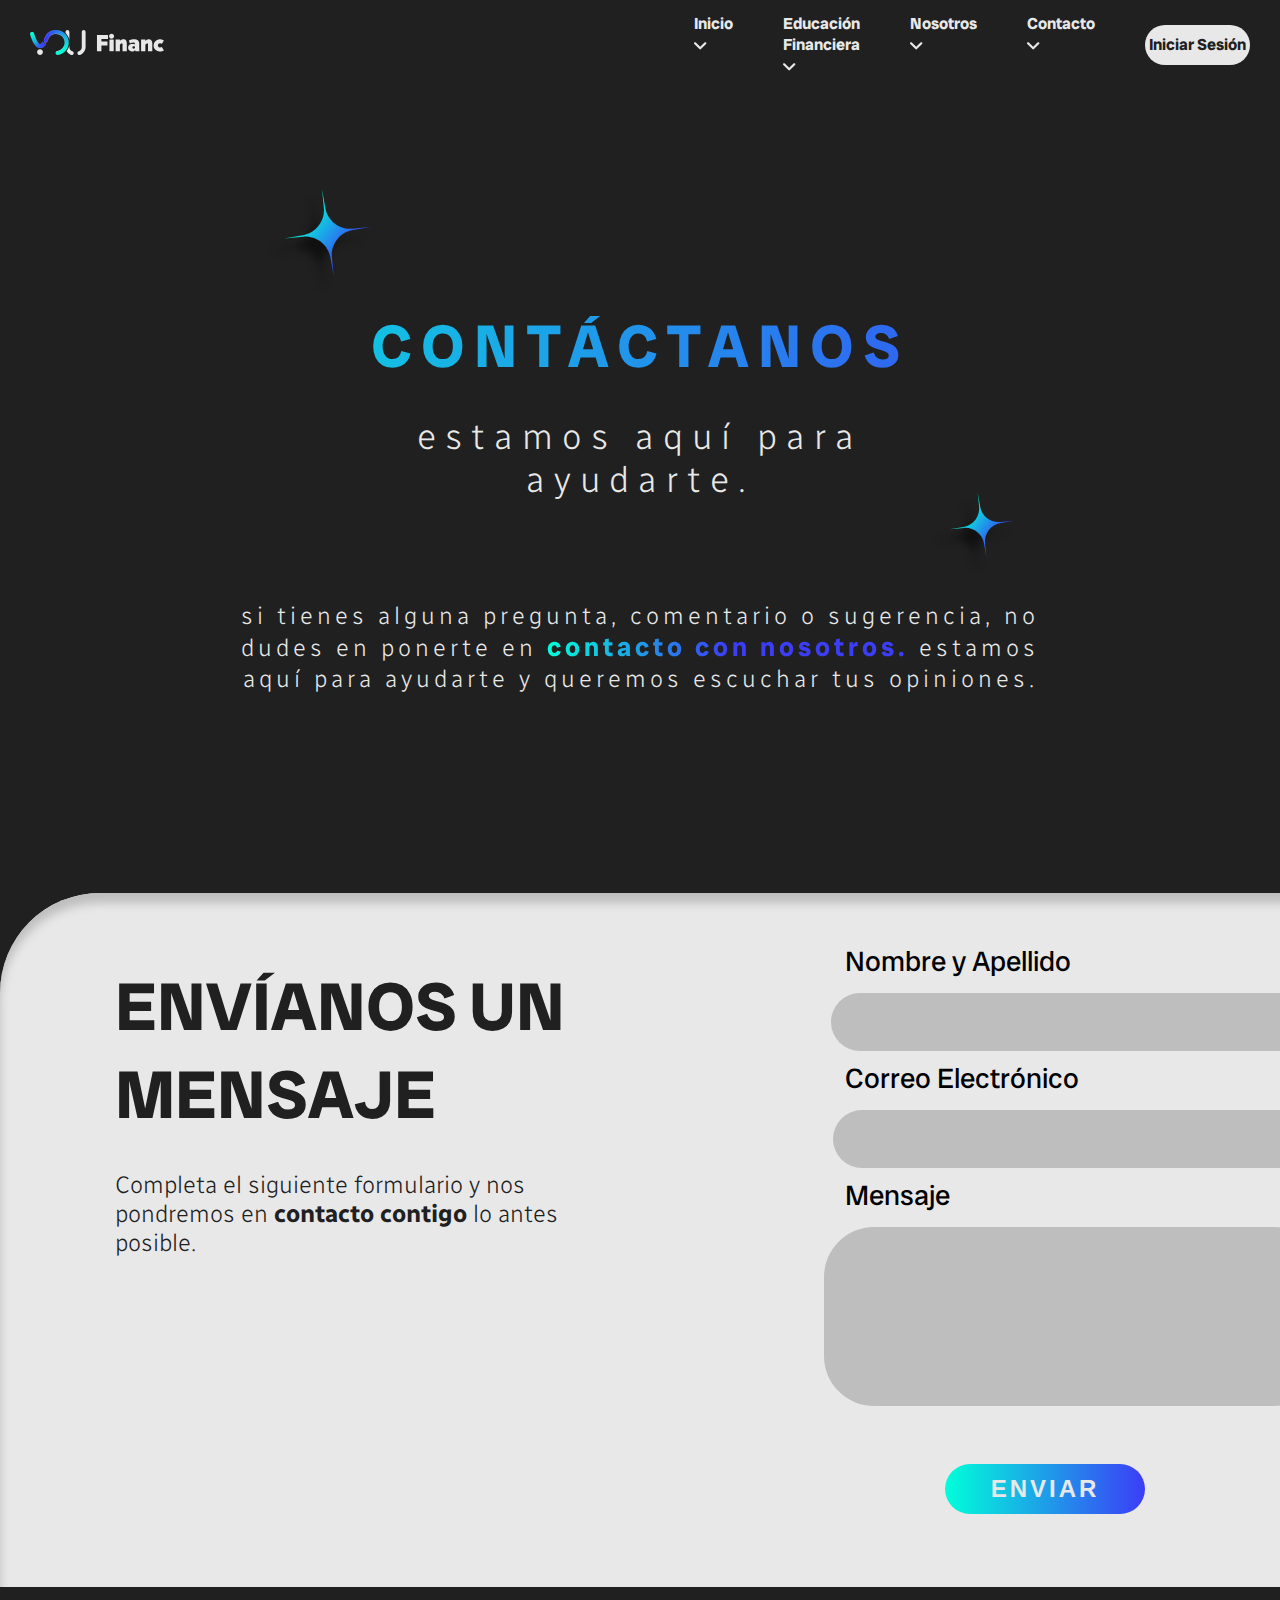
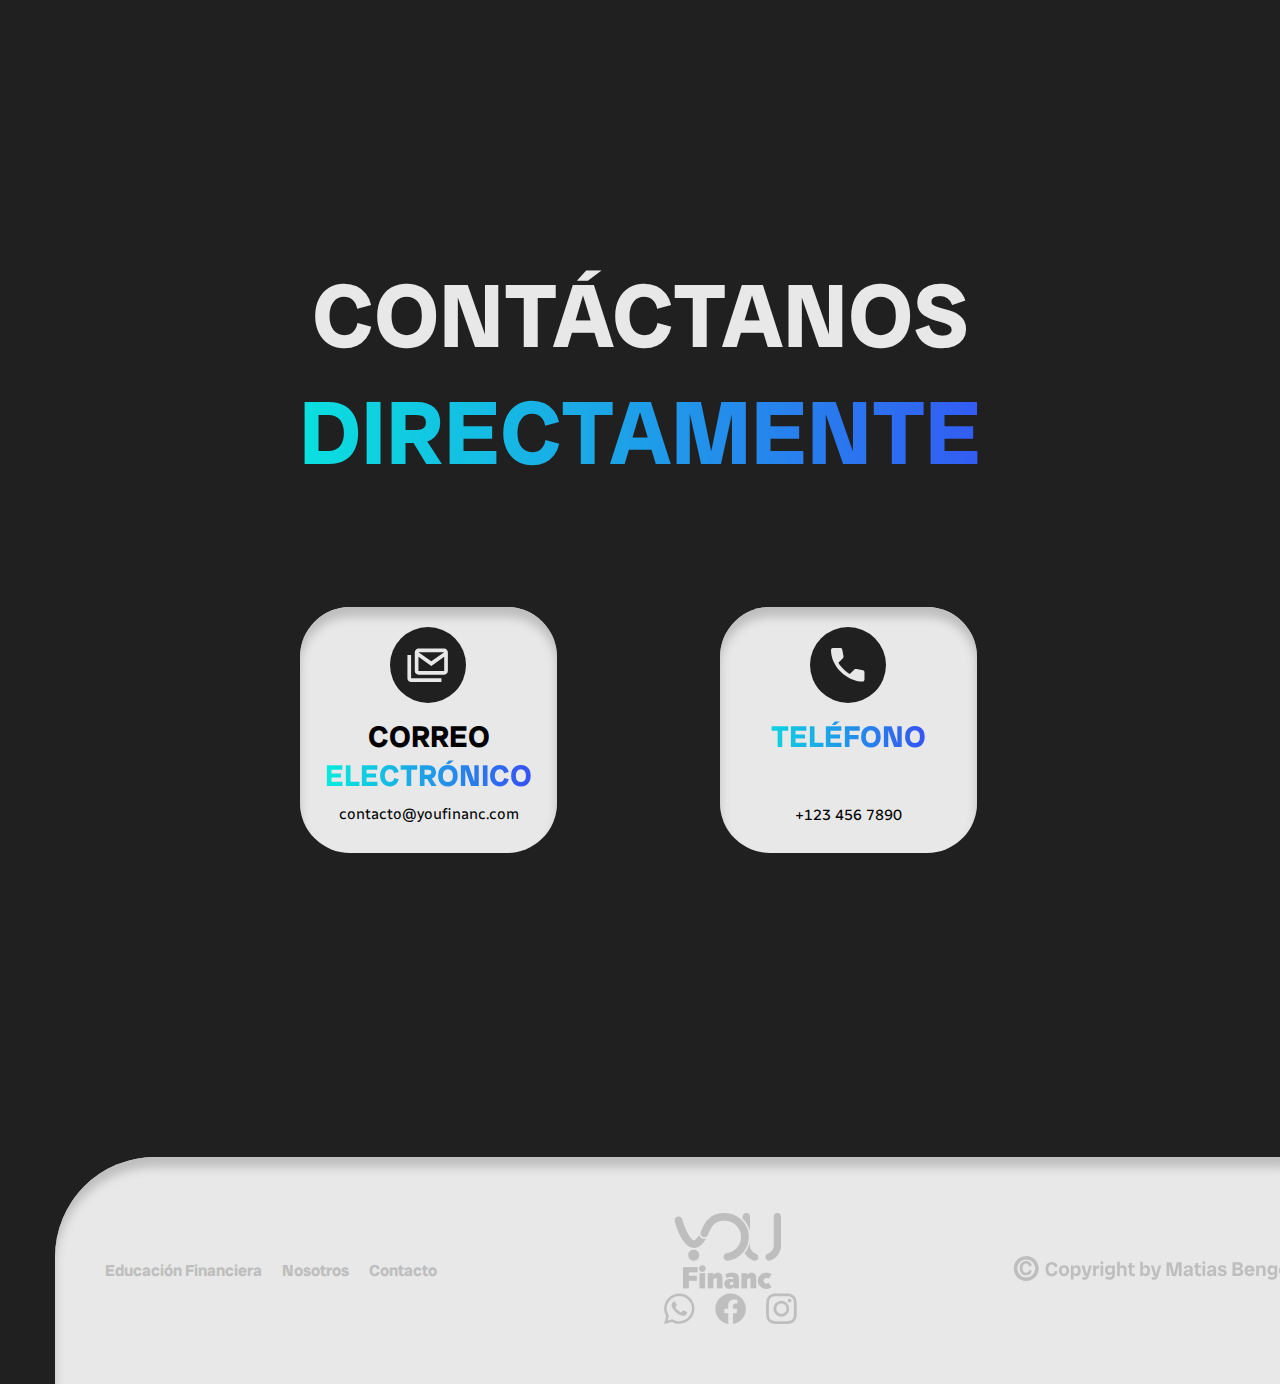
==== pages/contacto.html @ 9eff7945 "first commit" ====
<!DOCTYPE html>
<html lang="en">
<head>
    <meta charset="UTF-8">
    <meta name="viewport" content="width=device-width, initial-scale=1.0">
    <meta name="description" content="contactanos por mail:contacto@youfinanc.com o tel:+123 456 7890">
    <meta name="keywords" content="contacto, contactanos">
    <meta name="author" content="matias bengoechea">
    <meta name="copyright" content="YOUfinanc">
    <meta name="robots" content="noindex,follow"> 
    <meta property="og:title" content="YOUfinanc">
    <meta property="og:description" content="contactanos por mail:contacto@youfinanc.com o tel:+123 456 7890">
    <title>Conéctate con Nosotros | YouFinanc</title>
    <link rel="stylesheet" href="../css/style.css">
    <link rel="icon" href="../assets/logo/icon-logo.ico">
</head>
<body> 
    <header>
        <a href="../index.html" class="logo">
            <img src="../assets/logo/logoacolor-youfinanc-horizontal.svg" alt="logo YOUfinanc">
        </a>
    <nav>
        <ul class="menu fuenteRadioCanadabig">
            <li><a href="../index.html">Inicio</a>
                <img src="../assets/elements/icon-menu.svg" alt="icon-menu"></li>
            <li><a href="./educacionfinanciera.html">Educación Financiera</a>
                <img src="../assets/elements/icon-menu.svg" alt="icon-menu"></li>
            <li><a href="./nosotros.html">Nosotros</a>
                <img src="../assets/elements/icon-menu.svg" alt="icon-menu"></li>
            <li><a href="#">Contacto</a>
                <img src="../assets/elements/icon-menu.svg" alt="icon-menu"></li>  
        </ul> 
    </nav>
    <button class="bonton"><a class="fuenteRadioCanadabig" href="./page-login.html">Iniciar Sesión</a></button>

        <nav class="nav-menu-hamburgueza fuenteRadioCanadabig">
            <label class="labe_hamburguesa" for="menu_hamburguesa">
                <img src="../assets/elements/menu-hamburguesa.svg" alt="">
            </label>
            <input class="menu_hamburguesa" type="checkbox" name="" id="menu_hamburguesa">
            <ul class="menu-links fuenteRadioCanadabig">
                <li><a href="../index.html">Inicio</a>
                <li><a href="./educacionfinanciera.html">Educación Financiera</a>
                </li>
                <li><a href="./nosotros.html">Nosotros</a>
                </li>
                <li><a href="#">Contacto</a>
                </li> 
                <button class="bonton-hamburguesa"><a class="fuenteRadioCanadabig" href="./page-login.html">Iniciar Sesión</a></button> 
            </ul>
        </nav>
    </header>
<main>
    <section>
        <div class="imag-contacto">
            <img src="../assets/image/estrellas.svg" alt="">
        </div>
    </section>
    <section class="title-1-contacto">
            <h1 class="h1-contacto fuenteRadioCanadabig">Contáctanos</h1>
        <div class="h2-contacto fuenteRadioCanada">
            <p>Estamos Aquí para </p><p>
                Ayudarte.</p>
        </div>
        <div class="p-contacto fuenteRadioCanada">
            <p>Si tienes alguna pregunta, comentario o sugerencia, no</p><p>dudes en ponerte en <span class="contacto-nosotros fuenteRadioCanadabig">contacto con nosotros.</span> Estamos</p><p>aquí para ayudarte y queremos escuchar tus opiniones.</p>
        </div>
    </section>
    <section class="contenedor-formulario">
        <div class="h2-contacto-envianos fuenteRadioCanadabig">
            <h2>Envíanos un </h2><h2> 
                Mensaje</h2>
        </div>
        <div class="p-contacto2 fuenteRadioCanada">
            <p>Completa el siguiente formulario y nos </p><p>
                pondremos en <span class="contacto-contigo">contacto contigo</span> lo antes </p><p>
                posible.</p>
        </div>
        <div class="p-contacto2-mobile fuenteRadioCanada">
            <p>Completa el siguiente formulario y nos
                pondremos en <span class="contacto-contigo">contacto contigo</span> lo antes
                posible.</p>
        </div>
        <div class="formulario fuenteRadioCanadabig">
            <form>
                <div class="input-form">
                    <label for="iname">Nombre y Apellido</label>
                    <input id="iname" type="text" name="fullname">        
                </div>
                <div class="input-form2">
                    <label for="iemail">Correo Electrónico</label>
                    <input type="email" name="email" id="iemail">
                </div>
                <div class="input-form3" >
                    <label for="imensaje">Mensaje</label>
                    <input id="imensaje" type="text" name="mensaje">    
                </div>
                <div class="botton-formulario">
                    <input class="bonton-input" type="submit" value="ENVIAR">
                </div>
            </form>
        </div>
    </section>
    <section class="sector-contactanos">
        <div class="h2-contacto2 fuenteRadioCanadabig">
            <h2>Contáctanos </h2><h2 class="Directamente"> 
                Directamente</h2>
        </div>
        <article class="correo-electronico-contenedor">
                <img src="../assets/elements/icon-correo-electronico.svg" alt="correo electronico">
            <div class="h2-card1contacto fuenteRadioCanadabig">
                <h2>CORREO </h2><h2 class="electronico-card1">  ELECTRÓNICO</h2>
            </div>
            <div class="p-card1contacto fuenteRadioCanada">
                <p>contacto@youfinanc.com</p>
            </div>
        </article>
        <article class="telefono-contenedor">
                <img src="../assets/elements/icon-telefono.svg" alt="telefono">
                <div class="h2-card2contacto fuenteRadioCanadabig">
                    <h2>Teléfono</h2>
                </div>
                <div class="p-card2contacto fuenteRadioCanada">
                    <p >+123 456 7890</p>
                </div>
        </article>
    </section>
</main>
<footer>
    <nav class="menu-footer fuenteRadioCanadabig">
        <ul>
            <li><a href="./educacionfinanciera.html">Educación Financiera</a></li>
            <li><a href="./nosotros.html">Nosotros</a></li>
            <li><a href="#">Contacto</a></li>
        </ul>
    </nav>
    <section class="centro-footer">
        <div class="logo-footer">
            <a href="../index.html"><img src="../assets/logo/centro-footer-verticalsolo.png" alt="logo"></a>
        </div>
        <div class="redes-sociales">
            <ul>
                <li><a href="https://web.whatsapp.com"><img src="../assets/elements/whatsapp-svg.svg" alt="whatsapp"></a></li>
                <li><a href="https://www.facebook.com/?locale=es_LA"><img src="../assets/elements/facebook-svg.svg" alt="facebook"></a></li>
                <li><a href="https://www.instagram.com"><img src="../assets/elements/instagram-svg.svg" alt="instagram"></a></li>
            </ul>
        </div>
    </section>
    <div class="copy-mat">
        <img src="../assets/elements/copyright.svg" alt="copyright">
    </div>
</footer>
</body>
</html>
---- css/style.css ----
* {
  margin: 0;
  padding: 0;
  box-sizing: border-box; }

body {
  background-color: #202020;
  overflow-x: hidden; }

@font-face {
  font-family: "radiocanada";
  src: url(../assets/fonts/RadioCanada-VariableFont_wdth\,wght.ttf); }

@font-face {
  font-family: "radiocanadabig";
  src: url(../assets/fonts/RadioCanadaBig-VariableFont_wght.ttf); }

@font-face {
  font-family: "montserrat alter";
  src: url(../assets/fonts/MontserratAlternates-Bold.ttf); }

@font-face {
  font-family: "montserrat";
  src: url(../assets/fonts/Montserrat-Black.ttf); }

.fuenteRadioCanadabig {
  font-family: "radiocanadabig"; }

.fuenteRadioCanada {
  font-family: "radiocanada"; }

header {
  display: flex;
  justify-content: space-between;
  align-items: center;
  padding-right: 30px;
  width: 100%; }
  header .logo img {
    width: auto;
    height: 1.5625rem;
    margin: 1.875rem; }
  header .menu {
    display: flex;
    list-style-type: none;
    padding: 0;
    margin-right: 1.875rem;
    margin: 0 .625rem;
    margin-left: 31.25rem; }
  header .menu li {
    margin-right: 3.125rem; }
  header .menu li:last-child {
    margin-right: 0; }
  header .menu a {
    color: #E8E8E8;
    font-size: 16px;
    font-weight: bold;
    text-decoration: none; }
    header .menu a:hover {
      background: #00ffda;
      background: linear-gradient(90deg, #00ffda 0%, #3c3df7 100%);
      background-clip: text;
      -webkit-background-clip: text;
      -webkit-text-fill-color: transparent; }
  header .bonton {
    width: 9.375rem;
    height: 2.5rem;
    background-color: #E8E8E8;
    border-radius: 6.25rem;
    cursor: pointer;
    font-size: 16px;
    color: #202020;
    font-weight: bold;
    margin-left: 2.5rem;
    border: none; }
    header .bonton:active {
      background: #00ffda;
      background: linear-gradient(90deg, #00ffda 0%, #3c3df7 100%); }
      header .bonton:active a {
        color: #E8E8E8; }
    header .bonton a {
      text-decoration: none;
      color: #202020; }
  header .nav-menu-hamburgueza {
    display: none; }

.imagen-indexarriba {
  height: 81.25rem;
  display: flex;
  justify-content: flex-end;
  padding-top: 6.25rem; }

.h1-index {
  font-weight: bold;
  font-size: 47px;
  margin-left: 1.875rem;
  margin-top: -71.69rem;
  color: #E8E8E8;
  text-transform: uppercase;
  letter-spacing: .5625rem; }
  .h1-index .h1-index-mobile {
    display: none; }
  .h1-index .text-degrade {
    background: #00ffda;
    background: linear-gradient(90deg, #00ffda 0%, #3c3df7 100%);
    background-clip: text;
    -webkit-background-clip: text;
    -webkit-text-fill-color: transparent; }

.texto-secudario-index .h2-index {
  font-size: 24px;
  margin-left: 1.875rem;
  margin-top: .625rem;
  color: #E8E8E8; }

.texto-secudario-index .medium-h2 {
  font-weight: 31.25rem;
  margin-left: 1.875rem; }

.texto-secudario-index .negrita-h2 {
  font-weight: 43.75rem;
  text-transform: uppercase; }

.texto-secudario-index .retangulo {
  background: #00ffda;
  background: linear-gradient(90deg, #00ffda 0%, #3c3df7 100%);
  height: .3125rem;
  margin-left: 1.25rem;
  width: 31.25rem; }

.texto-secudario-index .unete-ahora {
  width: 19.375rem;
  height: 4.6875rem;
  background: #00ffda;
  background: linear-gradient(90deg, #00ffda 0%, #3c3df7 100%);
  border-radius: 6.25rem;
  cursor: pointer;
  font-size: 28px;
  color: #E8E8E8;
  font-weight: bold;
  margin-left: 6.25rem;
  margin-top: 3.125rem;
  letter-spacing: .1875rem;
  border: none; }
  .texto-secudario-index .unete-ahora:active {
    background: transparent;
    border: 5px solid #E8E8E8;
    color: #E8E8E8; }

.texto-secudario-index .icon-flecha-circular {
  margin-left: 270px;
  margin-top: 70px; }

.contador-general {
  display: grid;
  grid-template-columns: 12.5rem 12.5rem 12.5rem;
  grid-template-rows: 6.25rem 6.25rem;
  grid-template-areas: "contador imagenes imagenes" "contador descripcion descripcion";
  grid-row-gap: none;
  grid-column-gap: none;
  margin-left: 1.875rem;
  margin-top: 4.375rem;
  justify-items: center; }
  .contador-general .contador {
    width: 10.125rem;
    height: 10.25rem;
    background: #00ffda;
    background: linear-gradient(90deg, #00ffda 0%, #3c3df7 100%);
    border-radius: 3.125rem;
    cursor: pointer;
    font-size: 3.125rem;
    color: #E8E8E8;
    font-weight: bold;
    display: flex;
    justify-content: center;
    align-items: center;
    grid-area: contador;
    margin-top: .9375rem; }
  .contador-general .imagenes {
    grid-area: imagenes;
    align-items: center; }
  .contador-general .descripcion {
    grid-area: descripcion;
    font-size: 18px;
    color: #E8E8E8;
    font-weight: 25rem; }
  .contador-general .num-40 {
    font-weight: bold;
    font-size: 24px;
    text-decoration: uppercase; }
  .contador-general .neurona {
    font-weight: bold;
    font-size: 24px;
    text-decoration: uppercase; }

.contenedor-personaliza {
  border-radius: 100px 100px 0px 0px;
  background-color: #E8E8E8;
  height: 42.375rem;
  margin-top: 15.625rem;
  box-shadow: inset 0px 10px 10px #BEBEBE; }
  .contenedor-personaliza .h2-personaliza {
    color: #202020;
    font-size: 60px;
    font-weight: bold;
    margin-left: 2.5rem;
    text-transform: uppercase;
    padding-top: 5.625rem; }
  .contenedor-personaliza .text-inferior {
    font-size: 38px;
    font-weight: 25rem;
    text-transform: none; }
  .contenedor-personaliza .p-personaliza {
    color: #202020;
    font-size: 20px;
    font-weight: 6.25rem;
    display: flex;
    flex-direction: column;
    margin-left: 46.25rem;
    margin-top: -20.3125rem; }
    .contenedor-personaliza .p-personaliza span.line-break {
      display: block;
      margin-bottom: 10px; }
    .contenedor-personaliza .p-personaliza .control-futuro {
      font-size: 24px;
      font-weight: bold; }
    .contenedor-personaliza .p-personaliza .you {
      font-family: "montserrat alter";
      src: url(../assets/fonts/MontserratAlternates-Bold.ttf);
      font-size: 24px;
      font-weight: bold; }
    .contenedor-personaliza .p-personaliza .financ {
      font-family: "montserrat";
      src: url(../assets/fonts/Montserrat-Black.ttf);
      font-size: 24px;
      font-weight: 56.25rem; }

.contenido-usuario-principal {
  display: grid;
  grid-template-columns: 392px 258px 258px 258px;
  grid-template-rows: none;
  grid-template-areas: none;
  grid-row-gap: none;
  grid-column-gap: none;
  margin-top: -12.5rem;
  grid-gap: 3.1875rem;
  justify-content: center; }
  .contenido-usuario-principal .conten-info-person {
    width: 24.5rem;
    height: 32.875rem;
    background-color: #2F2F2F;
    border-radius: 50px;
    filter: drop-shadow(0px 10px 10px #000000) opacity(2); }
    .contenido-usuario-principal .conten-info-person .icon-personal {
      background-color: #E8E8E8;
      border-radius: 100px;
      width: 4.875rem;
      height: 4.875rem;
      margin-top: 3.125rem;
      margin-left: 1.25rem;
      display: flex;
      justify-content: flex;
      align-items: center; }
      .contenido-usuario-principal .conten-info-person .icon-personal img {
        margin-left: .75rem; }
    .contenido-usuario-principal .conten-info-person .h2-info-perfil {
      color: #E8E8E8;
      font-weight: bold;
      font-size: 22px;
      text-transform: uppercase;
      margin-left: 7.5rem;
      text-align: left;
      margin-top: -5rem; }
    .contenido-usuario-principal .conten-info-person .h2-personal {
      background: #00ffda;
      background: linear-gradient(90deg, #00ffda 0%, #3c3df7 100%);
      background-clip: text;
      -webkit-background-clip: text;
      -webkit-text-fill-color: transparent; }
    .contenido-usuario-principal .conten-info-person .p-gestiona {
      color: #E8E8E8;
      font-weight: 25rem;
      font-size: 20px;
      text-align: center;
      margin-top: 3.125rem; }
    .contenido-usuario-principal .conten-info-person .lista-clasificacion {
      color: #E8E8E8;
      text-align: center;
      font-weight: 6.25rem;
      font-size: 18px;
      margin-top: 3.125rem;
      width: 18.75rem;
      margin-left: 2.8125rem; }
    .contenido-usuario-principal .conten-info-person .empezar {
      width: 11.875rem;
      height: 3.125rem;
      background: #00ffda;
      background: linear-gradient(90deg, #00ffda 0%, #3c3df7 100%);
      border-radius: 100px;
      cursor: pointer;
      font-size: 24px;
      color: #E8E8E8;
      font-weight: bold;
      margin-left: 6.25rem;
      margin-top: 4.375rem;
      letter-spacing: 3px;
      display: flex;
      align-items: center;
      border: none; }
      .contenido-usuario-principal .conten-info-person .empezar .textbutton {
        margin-left: 20px; }
      .contenido-usuario-principal .conten-info-person .empezar .iconbutton {
        margin-right: 10px;
        margin-top: 10px; }
      .contenido-usuario-principal .conten-info-person .empezar img {
        width: 34px;
        height: 34px;
        transform: rotate(45deg); }
      .contenido-usuario-principal .conten-info-person .empezar:active {
        background: transparent;
        border: 5px solid #E8E8E8;
        color: #E8E8E8; }
  .contenido-usuario-principal .conten-objetivo {
    width: 16.125rem;
    height: 26.3125rem;
    background-color: #212121;
    border-radius: 50px;
    filter: drop-shadow(0px 10px 10px #000000) opacity(2); }
    .contenido-usuario-principal .conten-objetivo .icon-objetivo {
      background-color: #E8E8E8;
      border-radius: 100px;
      width: 78px;
      height: 78px;
      margin-top: 50px;
      margin-left: 90px;
      display: flex;
      justify-content: center;
      align-items: center; }
    .contenido-usuario-principal .conten-objetivo .h2-objetivo-finan {
      color: #E8E8E8;
      text-align: center;
      text-transform: uppercase;
      margin-top: 50px; }
    .contenido-usuario-principal .conten-objetivo .empezar2 {
      width: 190px;
      height: 50px;
      background: #00ffda;
      background: linear-gradient(90deg, #00ffda 0%, #3c3df7 100%);
      border-radius: 100px;
      cursor: pointer;
      font-size: 24px;
      color: #E8E8E8;
      font-weight: bold;
      margin-left: 30px;
      margin-top: 70px;
      letter-spacing: 3px;
      display: flex;
      align-items: center;
      border: none; }
      .contenido-usuario-principal .conten-objetivo .empezar2 .textbutton2 {
        margin-left: 20px; }
      .contenido-usuario-principal .conten-objetivo .empezar2 .iconbutton2 {
        margin-right: 10px;
        margin-top: 10px; }
      .contenido-usuario-principal .conten-objetivo .empezar2 img {
        width: 34px;
        height: 34px;
        transform: rotate(45deg); }
      .contenido-usuario-principal .conten-objetivo .empezar2:active {
        background: transparent;
        border: 5px solid #E8E8E8;
        color: #E8E8E8; }
  .contenido-usuario-principal .conten-herramienta {
    width: 16.125rem;
    height: 26.3125rem;
    background-color: #212121;
    border-radius: 50px;
    filter: drop-shadow(0px 10px 10px #000000) opacity(2); }
    .contenido-usuario-principal .conten-herramienta .icon-herramienta {
      background-color: #E8E8E8;
      border-radius: 100px;
      width: 78px;
      height: 78px;
      margin-top: 50px;
      margin-left: 90px;
      display: flex;
      justify-content: center;
      align-items: center; }
    .contenido-usuario-principal .conten-herramienta .h2-herramientas-inter {
      color: #E8E8E8;
      text-align: center;
      text-transform: uppercase;
      margin-top: 50px; }
    .contenido-usuario-principal .conten-herramienta .empezar3 {
      width: 190px;
      height: 50px;
      background: #00ffda;
      background: linear-gradient(90deg, #00ffda 0%, #3c3df7 100%);
      border-radius: 100px;
      cursor: pointer;
      font-size: 24px;
      color: #E8E8E8;
      font-weight: bold;
      margin-left: 30px;
      margin-top: 70px;
      letter-spacing: 3px;
      display: flex;
      align-items: center;
      border: none; }
      .contenido-usuario-principal .conten-herramienta .empezar3 .textbutton3 {
        margin-left: 20px; }
      .contenido-usuario-principal .conten-herramienta .empezar3 .iconbutton3 {
        margin-right: 10px;
        margin-top: 10px; }
      .contenido-usuario-principal .conten-herramienta .empezar3 img {
        width: 34px;
        height: 34px;
        transform: rotate(45deg); }
      .contenido-usuario-principal .conten-herramienta .empezar3:active {
        background: transparent;
        border: 5px solid #E8E8E8;
        color: #E8E8E8; }
  .contenido-usuario-principal .conten-soporte {
    width: 16.125rem;
    height: 26.3125rem;
    background-color: #212121;
    border-radius: 50px;
    filter: drop-shadow(0px 10px 10px #000000) opacity(2); }
    .contenido-usuario-principal .conten-soporte .icon-soporte {
      background-color: #E8E8E8;
      border-radius: 100px;
      width: 78px;
      height: 78px;
      margin-top: 50px;
      margin-left: 90px;
      display: flex;
      justify-content: center;
      align-items: center; }
    .contenido-usuario-principal .conten-soporte .h2-soporte-asist {
      color: #E8E8E8;
      text-align: center;
      text-transform: uppercase;
      margin-top: 50px; }
    .contenido-usuario-principal .conten-soporte .empezar4 {
      width: 190px;
      height: 50px;
      background: #00ffda;
      background: linear-gradient(90deg, #00ffda 0%, #3c3df7 100%);
      border-radius: 100px;
      cursor: pointer;
      font-size: 24px;
      color: #E8E8E8;
      font-weight: bold;
      margin-left: 30px;
      margin-top: 70px;
      letter-spacing: 3px;
      display: flex;
      align-items: center;
      border: none; }
      .contenido-usuario-principal .conten-soporte .empezar4 .textbutton4 {
        margin-left: 20px; }
      .contenido-usuario-principal .conten-soporte .empezar4 .iconbutton4 {
        margin-right: 10px;
        margin-top: 10px; }
      .contenido-usuario-principal .conten-soporte .empezar4 img {
        width: 34px;
        height: 34px;
        transform: rotate(45deg); }
      .contenido-usuario-principal .conten-soporte .empezar4:active {
        background: transparent;
        border: 5px solid #E8E8E8;
        color: #E8E8E8; }

.title-segundo .h2-index2 {
  letter-spacing: 9px;
  font-size: 60px;
  font-weight: bold;
  color: #E8E8E8;
  text-align: center;
  text-transform: uppercase;
  margin-top: 170px; }

.title-segundo .financiera {
  background: #00ffda;
  background: linear-gradient(90deg, #00ffda 0%, #3c3df7 100%);
  background-clip: text;
  -webkit-background-clip: text;
  -webkit-text-fill-color: transparent; }

.title-segundo .h3-index2 {
  color: #E8E8E8;
  font-size: 18px;
  font-weight: 31.25rem;
  text-align: center;
  margin-top: 50px; }

.title-segundo .p-index2 {
  color: #E8E8E8;
  font-size: 18px;
  font-weight: 18.75rem;
  text-align: center;
  margin-top: 30px; }

.title-segundo .p-index2-mobile {
  display: none; }

.title-segundo img {
  margin-left: 60px;
  margin-top: 50px; }

.title-segundo .buttom-index2 {
  width: 363px;
  height: 87px;
  background: #00ffda;
  background: linear-gradient(90deg, #00ffda 0%, #3c3df7 100%);
  border-radius: 100px;
  cursor: pointer;
  font-size: 36px;
  color: #E8E8E8;
  font-weight: bold;
  letter-spacing: 9px;
  display: flex;
  justify-content: center;
  align-items: center;
  margin-left: 550px;
  margin-top: -45px;
  position: absolute;
  border: none;
  border: 10px solid #202020; }
  .title-segundo .buttom-index2:active {
    background: #202020;
    border: 5px solid #E8E8E8;
    color: #E8E8E8; }

.image-educacionfinanciera {
  height: 957px;
  display: flex;
  justify-content: flex-end;
  padding-top: 100px; }

.title-educacion .h1-educacionfinanciera {
  font-weight: bold;
  font-size: 50px;
  margin-left: 1.875rem;
  margin-top: -750px;
  color: #E8E8E8;
  text-transform: uppercase;
  letter-spacing: 9px; }

.title-educacion .h1-financiera2 {
  background: #00ffda;
  background: linear-gradient(90deg, #00ffda 0%, #3c3df7 100%);
  background-clip: text;
  -webkit-background-clip: text;
  -webkit-text-fill-color: transparent; }

.title-educacion .h2-educacionfinanciera {
  font-size: 18px;
  margin-left: 9.6875rem;
  margin-top: .625rem;
  color: #E8E8E8; }

.title-educacion .p-educacionfinanciera {
  color: #E8E8E8;
  font-weight: 300;
  font-size: 14px;
  text-align: center;
  margin-right: 870px;
  margin-top: 10px; }

.contenedor-informativo {
  background: #E8E8E8;
  width: 100%;
  height: 3421px;
  border-radius: 100px;
  box-shadow: inset 0px 10px 10px #BEBEBE;
  margin-top: 750px;
  display: grid;
  grid-template-columns: 670px 670px;
  grid-template-rows: 220px 420px 420px 420px 420px 420px 420px 420px;
  grid-template-areas: "introedu introedu" "seccion1 contenido1" "seccion2 contenido2" "seccion3 contenido3" "seccion4 contenido4" "seccion5 contenido5" "seccion6 contenido6" "seccion7 contenido7";
  grid-row-gap: 30px;
  grid-column-gap: none;
  justify-content: center; }
  .contenedor-informativo .p-educacionfinanciera2 {
    color: #BEBEBE;
    font-weight: 300;
    font-size: 24px;
    margin-top: 100px;
    text-align: center;
    grid-area: introedu; }
  .contenedor-informativo .p-educacionmarcado {
    font-weight: bold; }
  .contenedor-informativo .seccion1 {
    grid-area: seccion1; }
    .contenedor-informativo .seccion1 h2 {
      font-size: 50px;
      font-weight: bold;
      text-transform: uppercase; }
    .contenedor-informativo .seccion1 p {
      font-size: 30px;
      font-weight: 500; }
  .contenedor-informativo .contenidotitulo1 {
    grid-area: contenido1; }
    .contenedor-informativo .contenidotitulo1 h2 {
      font-size: 30px;
      text-align: center;
      margin-bottom: 30px; }
    .contenedor-informativo .contenidotitulo1 ul {
      flex-direction: column;
      display: flex;
      font-size: 16px;
      font-weight: 300;
      font-family: "radiocanada";
      src: url(../assets/fonts/RadioCanada-VariableFont_wdth\,wght.ttf);
      margin-top: 5px; }
    .contenedor-informativo .contenidotitulo1 img {
      height: 50px;
      width: 50px;
      margin-left: 620px; }
    .contenedor-informativo .contenidotitulo1 .imagen1 {
      margin-top: -200px; }
    .contenedor-informativo .contenidotitulo1 .imagen2 {
      margin-top: -10px; }
    .contenedor-informativo .contenidotitulo1 .imagen3 {
      margin-top: -50px; }
  .contenedor-informativo .seccion2 {
    grid-area: seccion2; }
    .contenedor-informativo .seccion2 h2 {
      font-size: 50px;
      font-weight: bold;
      text-transform: uppercase; }
    .contenedor-informativo .seccion2 p {
      font-size: 30px;
      font-weight: 500; }
  .contenedor-informativo .contenidotitulo2 {
    grid-area: contenido2; }
    .contenedor-informativo .contenidotitulo2 h2 {
      font-size: 30px;
      text-align: center;
      margin-bottom: 30px; }
    .contenedor-informativo .contenidotitulo2 ul {
      flex-direction: column;
      display: flex;
      font-size: 16px;
      font-weight: 300;
      font-family: "radiocanada";
      src: url(../assets/fonts/RadioCanada-VariableFont_wdth\,wght.ttf);
      margin-top: 5px; }
    .contenedor-informativo .contenidotitulo2 img {
      height: 50px;
      width: 50px;
      margin-left: 620px; }
    .contenedor-informativo .contenidotitulo2 .imagen12 {
      margin-top: -200px; }
    .contenedor-informativo .contenidotitulo2 .imagen22 {
      margin-top: -90px; }
    .contenedor-informativo .contenidotitulo2 .imagen32 {
      margin-top: -70px; }
  .contenedor-informativo .seccion3 {
    grid-area: seccion3; }
    .contenedor-informativo .seccion3 h2 {
      font-size: 50px;
      font-weight: bold;
      text-transform: uppercase; }
    .contenedor-informativo .seccion3 p {
      font-size: 30px;
      font-weight: 500; }
  .contenedor-informativo .contenidotitulo3 {
    grid-area: contenido3; }
    .contenedor-informativo .contenidotitulo3 h2 {
      font-size: 30px;
      text-align: center;
      margin-bottom: 30px; }
    .contenedor-informativo .contenidotitulo3 ul {
      flex-direction: column;
      display: flex;
      font-size: 16px;
      font-weight: 300;
      font-family: "radiocanada";
      src: url(../assets/fonts/RadioCanada-VariableFont_wdth\,wght.ttf);
      margin-top: 5px; }
    .contenedor-informativo .contenidotitulo3 img {
      height: 50px;
      width: 50px;
      margin-left: 620px; }
    .contenedor-informativo .contenidotitulo3 .imagen13 {
      margin-top: -200px; }
    .contenedor-informativo .contenidotitulo3 .imagen23 {
      margin-top: -90px; }
    .contenedor-informativo .contenidotitulo3 .imagen33 {
      margin-top: -50px; }
  .contenedor-informativo .seccion4 {
    grid-area: seccion4; }
    .contenedor-informativo .seccion4 h2 {
      font-size: 50px;
      font-weight: bold;
      text-transform: uppercase; }
    .contenedor-informativo .seccion4 p {
      font-size: 30px;
      font-weight: 500; }
  .contenedor-informativo .contenidotitulo4 {
    grid-area: contenido4; }
    .contenedor-informativo .contenidotitulo4 h2 {
      font-size: 30px;
      text-align: center;
      margin-bottom: 30px; }
    .contenedor-informativo .contenidotitulo4 ul {
      flex-direction: column;
      display: flex;
      font-size: 16px;
      font-weight: 300;
      font-family: "radiocanada";
      src: url(../assets/fonts/RadioCanada-VariableFont_wdth\,wght.ttf);
      margin-top: 5px; }
    .contenedor-informativo .contenidotitulo4 img {
      height: 50px;
      width: 50px;
      margin-left: 620px; }
    .contenedor-informativo .contenidotitulo4 .imagen14 {
      margin-top: -200px; }
    .contenedor-informativo .contenidotitulo4 .imagen24 {
      margin-top: -90px; }
    .contenedor-informativo .contenidotitulo4 .imagen34 {
      margin-top: -50px; }
  .contenedor-informativo .seccion5 {
    grid-area: seccion5; }
    .contenedor-informativo .seccion5 h2 {
      font-size: 50px;
      font-weight: bold;
      text-transform: uppercase; }
    .contenedor-informativo .seccion5 p {
      font-size: 30px;
      font-weight: 500; }
  .contenedor-informativo .contenidotitulo5 {
    grid-area: contenido5; }
    .contenedor-informativo .contenidotitulo5 h2 {
      font-size: 30px;
      text-align: center;
      margin-bottom: 30px; }
    .contenedor-informativo .contenidotitulo5 ul {
      flex-direction: column;
      display: flex;
      font-size: 16px;
      font-weight: 300;
      font-family: "radiocanada";
      src: url(../assets/fonts/RadioCanada-VariableFont_wdth\,wght.ttf);
      margin-top: 5px; }
    .contenedor-informativo .contenidotitulo5 img {
      height: 50px;
      width: 50px;
      margin-left: 620px; }
    .contenedor-informativo .contenidotitulo5 .imagen15 {
      margin-top: -200px; }
    .contenedor-informativo .contenidotitulo5 .imagen25 {
      margin-top: -90px; }
    .contenedor-informativo .contenidotitulo5 .imagen35 {
      margin-top: -50px; }
  .contenedor-informativo .seccion6 {
    grid-area: seccion6; }
    .contenedor-informativo .seccion6 h2 {
      font-size: 50px;
      font-weight: bold;
      text-transform: uppercase; }
    .contenedor-informativo .seccion6 p {
      font-size: 30px;
      font-weight: 500; }
  .contenedor-informativo .contenidotitulo6 {
    grid-area: contenido6; }
    .contenedor-informativo .contenidotitulo6 h2 {
      font-size: 30px;
      text-align: center;
      margin-bottom: 30px; }
    .contenedor-informativo .contenidotitulo6 ul {
      flex-direction: column;
      display: flex;
      font-size: 16px;
      font-weight: 300;
      font-family: "radiocanada";
      src: url(../assets/fonts/RadioCanada-VariableFont_wdth\,wght.ttf);
      margin-top: 5px; }
    .contenedor-informativo .contenidotitulo6 img {
      height: 50px;
      width: 50px;
      margin-left: 620px; }
    .contenedor-informativo .contenidotitulo6 .imagen16 {
      margin-top: -200px; }
    .contenedor-informativo .contenidotitulo6 .imagen26 {
      margin-top: -90px; }
    .contenedor-informativo .contenidotitulo6 .imagen36 {
      margin-top: -50px; }
  .contenedor-informativo .seccion7 {
    grid-area: seccion7; }
    .contenedor-informativo .seccion7 h2 {
      font-size: 50px;
      font-weight: bold;
      text-transform: uppercase; }
    .contenedor-informativo .seccion7 p {
      font-size: 30px;
      font-weight: 500; }
  .contenedor-informativo .contenidotitulo7 {
    grid-area: contenido7; }
    .contenedor-informativo .contenidotitulo7 h2 {
      font-size: 30px;
      text-align: center;
      margin-bottom: 30px; }
    .contenedor-informativo .contenidotitulo7 .contenidotitulo7 ul {
      flex-direction: column;
      display: flex;
      font-size: 16px;
      font-weight: 300;
      font-family: "radiocanada";
      src: url(../assets/fonts/RadioCanada-VariableFont_wdth\,wght.ttf);
      margin-top: 5px; }
    .contenedor-informativo .contenidotitulo7 img {
      height: 50px;
      width: 50px;
      margin-left: 620px; }
    .contenedor-informativo .contenidotitulo7 .imagen17 {
      margin-top: -200px; }
    .contenedor-informativo .contenidotitulo7 .imagen27 {
      margin-top: -90px; }
    .contenedor-informativo .contenidotitulo7 .imagen37 {
      margin-top: -50px; }

.title-2-educacion .h2-preguntas {
  text-align: center;
  font-weight: bold;
  text-transform: uppercase;
  font-size: 60px;
  color: #E8E8E8;
  margin-top: 150px; }

.title-2-educacion .frecuentes {
  background: #00ffda;
  background: linear-gradient(90deg, #00ffda 0%, #3c3df7 100%);
  background-clip: text;
  -webkit-background-clip: text;
  -webkit-text-fill-color: transparent; }

.title-2-educacion .FAQs {
  font-size: 24px;
  font-weight: 300;
  color: #E8E8E8;
  text-align: center; }

.title-2-educacion .pregunta-frecuente {
  font-size: 24px;
  font-weight: 300;
  color: #E8E8E8;
  text-align: center; }
  .title-2-educacion .pregunta-frecuente .p-preguntafrecuente {
    position: absolute;
    margin-top: 40px;
    margin-left: -550px; }
  .title-2-educacion .pregunta-frecuente img {
    margin-top: 30px;
    margin-right: -550px; }

.imag-contacto {
  display: flex;
  justify-content: center;
  margin-top: 100px; }
  .imag-contacto img {
    width: 750px; }

.title-1-contacto .h1-contacto {
  font-weight: bold;
  font-size: 60px;
  text-align: center;
  background: #00ffda;
  background: linear-gradient(90deg, #00ffda 0%, #3c3df7 90%);
  background-clip: text;
  -webkit-background-clip: text;
  -webkit-text-fill-color: transparent;
  text-transform: uppercase;
  letter-spacing: 9px;
  margin-top: -270px; }

.title-1-contacto .h2-contacto {
  color: #E8E8E8;
  font-size: 36px;
  font-weight: 300;
  letter-spacing: 9px;
  text-transform: lowercase;
  text-align: center;
  margin-top: 30px; }

.title-1-contacto .p-contacto {
  color: #E8E8E8;
  text-transform: lowercase;
  text-align: center;
  margin-top: 100px;
  font-size: 24px;
  letter-spacing: 4px;
  font-weight: 300; }
  .title-1-contacto .p-contacto .contacto-nosotros {
    font-size: 26px;
    font-weight: bold;
    background: #00ffda;
    background: linear-gradient(90deg, #00ffda 0%, #3c3df7 50%);
    background-clip: text;
    -webkit-background-clip: text;
    -webkit-text-fill-color: transparent; }

.contenedor-formulario {
  width: 1440px;
  height: 694px;
  background: #E8E8E8;
  border-radius: 100px 100px 0px 0px;
  box-shadow: inset 0px 10px 10px #BEBEBE;
  margin-top: 200px;
  display: grid;
  grid-template-columns: 550px 550px;
  grid-template-rows: 21.6875rem 21.6875rem;
  grid-template-areas: "envianos formulario" "descripcion boton-formulario";
  grid-row-gap: none;
  grid-column-gap: 250px;
  justify-content: center; }
  .contenedor-formulario .h2-contacto-envianos {
    color: #202020;
    font-size: 45px;
    text-transform: uppercase;
    grid-area: envianos;
    margin-top: 70px;
    margin-left: 70px; }
  .contenedor-formulario .p-contacto2 {
    grid-area: descripcion;
    color: #202020;
    font-size: 24px;
    font-weight: 300;
    margin-top: -70px;
    margin-left: 70px; }
    .contenedor-formulario .p-contacto2 .contacto-contigo {
      font-weight: bold; }
  .contenedor-formulario .p-contacto2-mobile {
    display: none; }
    .contenedor-formulario .p-contacto2-mobile .contacto-contigo {
      font-weight: bold; }
  .contenedor-formulario .formulario {
    grid-area: formulario;
    text-decoration: uppercase;
    font-size: 28px;
    font-weight: 400;
    width: 400px;
    margin-top: 50px; }
    .contenedor-formulario .formulario .input-form input {
      position: absolute;
      margin-top: 50px;
      margin-left: -240px;
      border: none;
      background: #BEBEBE;
      border-radius: 100px;
      height: 58px;
      width: 500px; }
    .contenedor-formulario .formulario .input-form2 {
      margin-top: 80px; }
      .contenedor-formulario .formulario .input-form2 input {
        position: absolute;
        margin-top: 50px;
        margin-left: -246px;
        border: none;
        background: #BEBEBE;
        border-radius: 100px;
        height: 58px;
        width: 500px; }
    .contenedor-formulario .formulario .input-form3 {
      margin-top: 80px; }
      .contenedor-formulario .formulario .input-form3 input {
        position: absolute;
        margin-top: 50px;
        margin-left: -126px;
        border: none;
        background: #BEBEBE;
        border-radius: 50px;
        height: 179px;
        width: 500px; }
    .contenedor-formulario .formulario .botton-formulario {
      grid-area: boton-formulario; }
      .contenedor-formulario .formulario .botton-formulario .bonton-input {
        width: 200px;
        height: 50px;
        background: #00ffda;
        background: linear-gradient(90deg, #00ffda 0%, #3c3df7 100%);
        border-radius: 100px;
        cursor: pointer;
        font-size: 24px;
        color: #E8E8E8;
        font-weight: bold;
        margin-left: 100px;
        letter-spacing: 3px;
        border: none;
        margin-top: 250px; }
        .contenedor-formulario .formulario .botton-formulario .bonton-input:active {
          background: transparent;
          border: 5px solid #202020;
          color: #202020; }

.sector-contactanos {
  display: grid;
  grid-template-columns: 500px 500px;
  grid-template-rows: 400px 400px;
  grid-template-areas: "h1 h1" "card1 card2";
  grid-row-gap: 50px;
  grid-column-gap: none;
  justify-content: center;
  margin-top: 120px; }
  .sector-contactanos .h2-contacto2 {
    grid-area: h1;
    text-transform: uppercase;
    color: #E8E8E8;
    font-size: 60px;
    font-weight: bold;
    text-align: center;
    margin-top: 150px; }
    .sector-contactanos .h2-contacto2 .Directamente {
      background: #00ffda;
      background: linear-gradient(90deg, #00ffda 0%, #3c3df7 100%);
      background-clip: text;
      -webkit-background-clip: text;
      -webkit-text-fill-color: transparent; }
  .sector-contactanos .correo-electronico-contenedor {
    grid-area: card1;
    background: #E8E8E8;
    border-radius: 50px;
    width: 257px;
    height: 246px;
    box-shadow: inset 0px 10px 10px #BEBEBE;
    margin-left: 160px;
    margin-top: 50px; }
    .sector-contactanos .correo-electronico-contenedor img {
      margin-left: 90px;
      margin-top: 20px; }
    .sector-contactanos .correo-electronico-contenedor .h2-card1contacto {
      text-align: center;
      margin-top: 10px;
      font-size: 20px; }
      .sector-contactanos .correo-electronico-contenedor .h2-card1contacto .electronico-card1 {
        background: #00ffda;
        background: linear-gradient(90deg, #00ffda 0%, #3c3df7 100%);
        background-clip: text;
        -webkit-background-clip: text;
        -webkit-text-fill-color: transparent; }
    .sector-contactanos .correo-electronico-contenedor .p-card1contacto {
      font-size: 15px;
      font-weight: 400px;
      margin-top: 10px;
      text-align: center; }
  .sector-contactanos .telefono-contenedor {
    grid-area: card2;
    background: #E8E8E8;
    border-radius: 50px;
    width: 257px;
    height: 246px;
    box-shadow: inset 0px 10px 10px #BEBEBE;
    margin-left: 80px;
    margin-top: 50px; }
    .sector-contactanos .telefono-contenedor img {
      margin-left: 90px;
      margin-top: 20px; }
    .sector-contactanos .telefono-contenedor .h2-card2contacto {
      text-align: center;
      background: #00ffda;
      background: linear-gradient(90deg, #00ffda 0%, #3c3df7 90%);
      background-clip: text;
      -webkit-background-clip: text;
      -webkit-text-fill-color: transparent;
      margin-top: 10px;
      font-size: 20px;
      text-transform: uppercase; }
    .sector-contactanos .telefono-contenedor .p-card2contacto {
      text-align: center;
      font-size: 15px;
      font-weight: 400;
      margin-top: 50px; }

.img-nosotros {
  display: flex;
  justify-content: flex-end;
  margin-top: 100px;
  margin-right: 100px; }

.title-nosotros-principal h1 {
  color: #E8E8E8;
  font-size: 55px;
  margin-top: -790px;
  text-transform: uppercase;
  letter-spacing: 9px;
  margin-left: 50px; }

.title-nosotros-principal h2 {
  background: #00ffda;
  background: linear-gradient(90deg, #00ffda 0%, #3c3df7 30%);
  background-clip: text;
  -webkit-background-clip: text;
  -webkit-text-fill-color: transparent;
  font-size: 40px;
  text-transform: uppercase;
  letter-spacing: 9px;
  margin-left: 110px; }

.title-nosotros-principal img {
  margin-top: 50px;
  margin-left: 150px;
  height: 150px; }

.contenedor1-superior {
  width: 100%;
  background: #E8E8E8;
  position: absolute;
  margin-top: 110px;
  height: 655px;
  border-radius: 100px 100px 0px 0px;
  box-shadow: inset 0px 10px 10px #BEBEBE;
  display: grid;
  grid-template-columns: 670px 670px;
  grid-template-rows: 100px 200px 200px;
  grid-template-areas: "introduccion introduccion" "titulo-somo parrafo-somo" "titulo-nuestro parrafo-nuestro";
  grid-row-gap: none;
  grid-column-gap: none;
  justify-content: center; }
  .contenedor1-superior .frase-nosotros {
    grid-area: introduccion;
    font-size: 18px;
    text-align: center;
    margin-top: 60px;
    font-style: italic;
    color: #202020; }
    .contenedor1-superior .frase-nosotros .nombre-actor {
      font-weight: 600; }
  .contenedor1-superior .h2-1nosotros {
    grid-area: titulo-somo;
    font-size: 40px;
    color: #202020;
    margin-top: 50px; }
  .contenedor1-superior .h2-2nosotros {
    grid-area: titulo-nuestro;
    color: #202020;
    font-size: 40px; }
  .contenedor1-superior .parrafo-somo {
    grid-area: parrafo-somo;
    color: #202020;
    margin-top: 50px;
    font-size: 20px;
    font-weight: 300px;
    letter-spacing: -0.5px; }
    .contenedor1-superior .parrafo-somo .you {
      font-family: "montserrat alter";
      src: url(../assets/fonts/MontserratAlternates-Bold.ttf);
      font-size: 20px;
      font-weight: bold; }
    .contenedor1-superior .parrafo-somo .financ {
      font-family: "montserrat";
      src: url(../assets/fonts/Montserrat-Black.ttf);
      font-size: 20px;
      font-weight: 900; }
  .contenedor1-superior .parrafo-nuestro {
    grid-area: parrafo-nuestro;
    color: #202020;
    margin-top: 15px;
    font-size: 20px;
    font-weight: 300px; }
    .contenedor1-superior .parrafo-nuestro .queremos-nosotros {
      font-weight: bold;
      font-size: 21px; }

.card1-nosotros {
  position: absolute;
  background: #2F2F2F;
  border-radius: 100px;
  height: 626px;
  width: 630px;
  margin-top: 655px;
  margin-left: 40px;
  display: flex;
  flex-direction: column;
  filter: drop-shadow(0px 10px 10px #202020) opacity(2); }
  .card1-nosotros .h2-card1 {
    text-align: center;
    margin-top: 100px;
    font-size: 35px;
    text-transform: uppercase;
    color: #E8E8E8; }
    .card1-nosotros .h2-card1 .mision {
      letter-spacing: 9px;
      background: #00ffda;
      background: linear-gradient(90deg, #00ffda 0%, #3c3df7 90%);
      background-clip: text;
      -webkit-background-clip: text;
      -webkit-text-fill-color: transparent;
      font-size: 60px; }
  .card1-nosotros .retangulo-nosotros {
    height: 4px;
    background-color: #BEBEBE;
    width: 250px;
    margin-left: 185px;
    margin-top: -10px;
    background: #00ffda;
    background: linear-gradient(90deg, #00ffda 0%, #3c3df7 95%); }
  .card1-nosotros .descr-card1 {
    font-size: 20px;
    font-weight: 300;
    color: #E8E8E8;
    text-align: center;
    margin-top: 70px; }
    .card1-nosotros .descr-card1 .estabilidad-finan {
      font-weight: bold; }
      .card1-nosotros .descr-card1 .estabilidad-finan .you {
        font-family: "montserrat alter";
        src: url(../assets/fonts/MontserratAlternates-Bold.ttf);
        font-size: 20px;
        font-weight: bold; }
      .card1-nosotros .descr-card1 .estabilidad-finan .financ {
        font-family: "montserrat";
        src: url(../assets/fonts/Montserrat-Black.ttf);
        font-size: 20px;
        font-weight: 900; }

.card2-nosotros {
  position: absolute;
  background: #2F2F2F;
  border-radius: 100px;
  height: 626px;
  width: 630px;
  margin-top: 655px;
  margin-left: 750px;
  display: flex;
  flex-direction: column;
  filter: drop-shadow(0px 10px 10px #202020) opacity(2); }
  .card2-nosotros .h2-card2 {
    text-align: center;
    margin-top: 100px;
    font-size: 35px;
    text-transform: uppercase;
    color: #E8E8E8; }
    .card2-nosotros .h2-card2 .enfoque {
      background: #00ffda;
      background: linear-gradient(90deg, #00ffda 0%, #3c3df7 90%);
      background-clip: text;
      -webkit-background-clip: text;
      -webkit-text-fill-color: transparent;
      font-size: 60px; }
  .card2-nosotros .descr-card2 {
    font-size: 20px;
    font-weight: 300;
    color: #E8E8E8;
    text-align: center;
    margin-top: 70px; }
    .card2-nosotros .descr-card2 .necesidades {
      font-weight: bold; }
    .card2-nosotros .descr-card2 .tiene-algo {
      font-weight: bold;
      text-decoration: uppercase; }
    .card2-nosotros .descr-card2 .you {
      font-family: "montserrat alter";
      src: url(../assets/fonts/MontserratAlternates-Bold.ttf);
      font-size: 20px;
      font-weight: bold; }
    .card2-nosotros .descr-card2 .financ {
      font-family: "montserrat";
      src: url(../assets/fonts/Montserrat-Black.ttf);
      font-size: 20px;
      font-weight: 900; }

.contenedor1-inferior {
  background: #E8E8E8;
  margin-top: 1170px;
  border-radius: 0px 0px 100px 100px;
  box-shadow: inset 0px 10px 10px #BEBEBE;
  height: 966px;
  display: grid;
  grid-template-columns: 544px 776px;
  grid-template-rows: 330px 164px 164px 240px;
  grid-template-areas: "titulo-q texto-prin" "lista-p1 lista-s2" "lista-t3 lista-t3" "texto-fin texto-fin";
  grid-row-gap: 25px;
  grid-column-gap: none;
  justify-content: center; }
  .contenedor1-inferior .h2-ofrecemos {
    grid-area: titulo-q;
    margin-top: 170px;
    font-size: 40px;
    text-transform: uppercase; }
  .contenedor1-inferior .p-ofrecemos {
    grid-area: texto-prin;
    font-weight: 300;
    font-size: 24px;
    margin-top: 200px; }
    .contenedor1-inferior .p-ofrecemos .viaje-financ {
      font-weight: bold; }
    .contenedor1-inferior .p-ofrecemos .you {
      font-family: "montserrat alter";
      src: url(../assets/fonts/MontserratAlternates-Bold.ttf);
      font-size: 20px;
      font-weight: bold; }
    .contenedor1-inferior .p-ofrecemos .financ {
      font-family: "montserrat";
      src: url(../assets/fonts/Montserrat-Black.ttf);
      font-size: 20px;
      font-weight: 900; }
  .contenedor1-inferior .p-ofrecemos-reponsive {
    display: none;
    width: 0px; }
  .contenedor1-inferior .lista-nosotros1 {
    grid-area: lista-p1;
    font-size: 24px;
    font-weight: 300; }
    .contenedor1-inferior .lista-nosotros1 .titulo-lista1 {
      font-weight: bold; }
  .contenedor1-inferior .lista-nosotros2 {
    grid-area: lista-s2;
    font-size: 24px;
    font-weight: 300;
    margin-left: 200px; }
    .contenedor1-inferior .lista-nosotros2 .titulo-lista2 {
      font-weight: bold; }
  .contenedor1-inferior .lista-nosotros3 {
    grid-area: lista-t3;
    font-size: 24px;
    font-weight: 300; }
    .contenedor1-inferior .lista-nosotros3 .titulo-lista3 {
      font-weight: bold; }
  .contenedor1-inferior .parrafos-finales {
    grid-area: texto-fin;
    text-align: center; }
    .contenedor1-inferior .parrafos-finales .you {
      font-family: "montserrat alter";
      src: url(../assets/fonts/MontserratAlternates-Bold.ttf);
      font-size: 20px;
      font-weight: bold; }
    .contenedor1-inferior .parrafos-finales .financ {
      font-family: "montserrat";
      src: url(../assets/fonts/Montserrat-Black.ttf);
      font-size: 20px;
      font-weight: 900; }
    .contenedor1-inferior .parrafos-finales .p-ofrecemos2 {
      font-size: 24px;
      font-weight: 300; }
    .contenedor1-inferior .parrafos-finales .p-ofrecemos3 {
      font-size: 20px;
      font-weight: 300;
      margin-top: 15px; }
    .contenedor1-inferior .parrafos-finales .p-ofrecemos32 {
      font-size: 20px;
      font-weight: 300; }
    .contenedor1-inferior .parrafos-finales .p-ofrecemos33 {
      font-size: 20px;
      font-weight: 300; }
  .contenedor1-inferior .parrafos-finales-reponsive {
    display: none; }

.info-nosotros-fin .h2-nosotros2 {
  font-size: 60px;
  letter-spacing: 9px;
  color: #E8E8E8;
  text-align: center;
  text-transform: uppercase;
  margin-top: 150px; }
  .info-nosotros-fin .h2-nosotros2 .comunidad {
    background: #00ffda;
    background: linear-gradient(90deg, #00ffda 0%, #3c3df7 100%);
    background-clip: text;
    -webkit-background-clip: text;
    -webkit-text-fill-color: transparent; }

.info-nosotros-fin .p-nosotros2 {
  text-align: center;
  color: #E8E8E8;
  font-size: 20px;
  font-weight: 300;
  margin-top: 50px; }
  .info-nosotros-fin .p-nosotros2 .comienza-constr {
    font-weight: bold; }
  .info-nosotros-fin .p-nosotros2 .you {
    font-family: "montserrat alter";
    src: url(../assets/fonts/MontserratAlternates-Bold.ttf);
    font-size: 20px;
    font-weight: bold; }
  .info-nosotros-fin .p-nosotros2 .financ {
    font-family: "montserrat";
    src: url(../assets/fonts/Montserrat-Black.ttf);
    font-size: 20px;
    font-weight: 900; }

.info-nosotros-fin .p-nosotros2-reponsive {
  display: none; }

.info-nosotros-fin img {
  margin-top: 50px;
  margin-left: 55px; }

.info-nosotros-fin .buttom-nosotros2 {
  width: 363px;
  height: 87px;
  background: #00ffda;
  background: linear-gradient(90deg, #00ffda 0%, #3c3df7 100%);
  border-radius: 100px;
  cursor: pointer;
  font-size: 36px;
  color: #E8E8E8;
  font-weight: bold;
  letter-spacing: 9px;
  display: flex;
  justify-content: center;
  align-items: center;
  margin-left: 530px;
  margin-top: -45px;
  position: absolute;
  border: none;
  border: 10px solid #202020; }
  .info-nosotros-fin .buttom-nosotros2:active {
    background: #202020;
    border: 5px solid #E8E8E8;
    color: #E8E8E8; }

.h1-perfil {
  text-transform: uppercase;
  color: #E8E8E8;
  font-weight: bold;
  font-size: 40px;
  margin-left: 600px;
  margin-top: 100px;
  position: absolute; }
  .h1-perfil .cuenta-perfil {
    background: #00ffda;
    background: linear-gradient(90deg, #00ffda 0%, #3c3df7 90%);
    background-clip: text;
    -webkit-background-clip: text;
    -webkit-text-fill-color: transparent; }

.contenedor-derecho-perfil {
  width: 357px;
  height: 1282px;
  border-radius: 100px;
  background: #E8E8E8;
  margin-top: 100px;
  margin-left: 50px;
  display: grid;
  grid-template-columns: 357px;
  grid-template-rows: 208px 126px 184px 184px 184px 184px 194px;
  grid-template-areas: "perfil-usu" "menu-derecho" "info-perso" "objetivo-fina" "herram-inter" "soport-asis" "cerrar-sesion";
  grid-row-gap: none;
  grid-column-gap: none; }
  .contenedor-derecho-perfil .clums-perfil {
    margin-top: -120px;
    margin-left: 5px; }
  .contenedor-derecho-perfil .img-perfil {
    grid-area: perfil-usu;
    margin-top: 70px;
    margin-left: 30px; }
  .contenedor-derecho-perfil .h2-nombreuser {
    grid-area: perfil-usu;
    font-size: 16px;
    font-weight: bold;
    margin-left: 130px;
    margin-top: 90px;
    color: #202020; }
  .contenedor-derecho-perfil .p-correo {
    grid-area: perfil-usu;
    font-weight: 300;
    font-size: 14px;
    margin-left: 130px;
    margin-top: 120px;
    color: #202020; }
  .contenedor-derecho-perfil .h2-menu {
    grid-area: menu-derecho;
    text-transform: uppercase;
    font-weight: bold;
    font-size: 40px;
    color: #BEBEBE;
    text-align: center;
    margin-top: 45px; }
  .contenedor-derecho-perfil .menu-dere-1 {
    grid-area: info-perso;
    list-style: none;
    text-align: center;
    margin-top: -100px;
    margin-left: 50px;
    font-size: 21px;
    background: #00ffda;
    background: linear-gradient(90deg, #00ffda 0%, #3c3df7 90%);
    background-clip: text;
    -webkit-background-clip: text;
    -webkit-text-fill-color: transparent; }
    .contenedor-derecho-perfil .menu-dere-1 img {
      height: 37px;
      width: 37px;
      margin-left: -175px;
      position: absolute;
      margin-top: -7px; }
  .contenedor-derecho-perfil .menu-dere-2 {
    grid-area: objetivo-fina;
    list-style: none;
    text-align: center;
    margin-top: 150px;
    margin-left: 40px;
    font-size: 21px;
    color: #202020; }
    .contenedor-derecho-perfil .menu-dere-2 img {
      height: 37px;
      width: 37px;
      position: absolute;
      margin-left: -170px; }
  .contenedor-derecho-perfil .menu-dere-3 {
    grid-area: herram-inter;
    list-style: none;
    text-align: center;
    margin-top: 130px;
    margin-left: 65px;
    font-size: 21px;
    color: #BEBEBE; }
    .contenedor-derecho-perfil .menu-dere-3 img {
      height: 37px;
      width: 37px;
      position: absolute;
      margin-top: 15px;
      margin-left: -150px; }
  .contenedor-derecho-perfil .menu-dere-4 {
    grid-area: soport-asis;
    list-style: none;
    text-align: center;
    margin-top: 120px;
    margin-left: 50px;
    font-size: 21px;
    color: #202020; }
    .contenedor-derecho-perfil .menu-dere-4 img {
      height: 37px;
      width: 37px;
      margin-left: -170px;
      position: absolute; }
  .contenedor-derecho-perfil .button-cerrar {
    grid-area: cerrar-sesion;
    width: 211px;
    height: 58px;
    background: #00ffda;
    background: linear-gradient(90deg, #00ffda 0%, #3c3df7 100%);
    border-radius: 100px;
    cursor: pointer;
    font-size: 20px;
    color: #E8E8E8;
    font-weight: bold;
    margin-left: 70px;
    border: none;
    margin-top: 100px; }
    .contenedor-derecho-perfil .button-cerrar:active {
      background: transparent;
      border: 5px solid #202020;
      color: #202020; }

.contenedor-izq-perfil {
  width: 932px;
  height: 1078px;
  border-radius: 100px;
  background: #E8E8E8;
  margin-top: -1070px;
  margin-left: 440px;
  display: grid;
  grid-template-columns: 166px 336px 426px;
  grid-template-rows: 290px 355px 316px;
  grid-template-areas: "menu-d perfil-izq perfil-izq" "menu-d datos-person datos-person2" "menu-d direccion direccion2";
  grid-row-gap: none;
  grid-column-gap: none; }
  .contenedor-izq-perfil .menu-contenedor2-derecho {
    grid-area: menu-d;
    text-align: center;
    margin-top: 20px;
    font-size: 20px; }
    .contenedor-izq-perfil .menu-contenedor2-derecho li {
      list-style: none;
      margin-top: 50px; }
    .contenedor-izq-perfil .menu-contenedor2-derecho .gris-menu {
      color: #BEBEBE; }
    .contenedor-izq-perfil .menu-contenedor2-derecho .eliminar-cuenta {
      color: #F15454; }
  .contenedor-izq-perfil .perfil-izq {
    grid-area: perfil-izq; }
  .contenedor-izq-perfil .datos-person {
    grid-area: datos-person; }
  .contenedor-izq-perfil .datos-person2 {
    grid-area: datos-person2; }
  .contenedor-izq-perfil .direccion {
    grid-area: direccion; }
  .contenedor-izq-perfil .direccion2 {
    grid-area: direccion2; }
  .contenedor-izq-perfil .h2-perfil2 {
    margin-left: 25px;
    margin-top: 42px;
    text-transform: uppercase;
    font-size: 20px;
    font-weight: bold;
    color: #202020; }
  .contenedor-izq-perfil .img-perfil2 {
    margin-left: 25px;
    margin-top: 119px; }
  .contenedor-izq-perfil .h2-nombre-apellido {
    margin-left: 201px;
    margin-top: 168px;
    font-size: 20px;
    font-weight: bold;
    color: #202020; }
  .contenedor-izq-perfil .p-direccion {
    margin-left: 185px;
    margin-top: 210px;
    color: #202020;
    font-weight: 300;
    font-size: 20px; }
  .contenedor-izq-perfil .editor {
    margin-left: 640px;
    margin-top: 177px; }
    .contenedor-izq-perfil .editor img {
      position: absolute;
      margin-top: -23px;
      margin-left: 60px; }
  .contenedor-izq-perfil .h2-datos-person {
    margin-left: 25px;
    margin-top: 42px;
    text-transform: uppercase;
    font-size: 20px;
    font-weight: bold;
    color: #202020; }
  .contenedor-izq-perfil .datos-lista-perfil {
    margin-top: 30px;
    list-style: none;
    margin-left: 35px;
    font-size: 16px;
    color: #202020; }
    .contenedor-izq-perfil .datos-lista-perfil li {
      margin-top: 90px; }
    .contenedor-izq-perfil .datos-lista-perfil .titulos-datos-perfil {
      font-size: 14px;
      font-weight: 300; }
  .contenedor-izq-perfil .editor2 {
    margin-left: 300px;
    margin-top: 44px; }
    .contenedor-izq-perfil .editor2 img {
      position: absolute;
      margin-top: -23px;
      margin-left: 60px; }
  .contenedor-izq-perfil .h2-direccion {
    margin-left: 25px;
    margin-top: 42px;
    text-transform: uppercase;
    font-size: 20px;
    font-weight: bold;
    color: #202020; }
  .contenedor-izq-perfil .datos-lista-direccion {
    margin-top: 30px;
    list-style: none;
    margin-left: 35px;
    font-size: 16px;
    color: #202020; }
    .contenedor-izq-perfil .datos-lista-direccion li {
      margin-top: 90px; }
  .contenedor-izq-perfil .editor3 {
    margin-left: 300px;
    margin-top: 44px; }
    .contenedor-izq-perfil .editor3 img {
      position: absolute;
      margin-top: -23px;
      margin-left: 60px; }

footer {
  display: flex;
  justify-content: space-between;
  align-items: center;
  padding-right: 30px;
  background-color: #E8E8E8;
  border-radius: 6.25rem 6.25rem 0rem 0rem;
  width: 82.5rem;
  height: 14.1875rem;
  margin-left: 3.4375rem;
  margin-top: 12.5rem;
  box-shadow: inset 0px 10px 10px #BEBEBE; }
  footer .menu-footer ul {
    display: flex;
    list-style-type: none;
    padding: 0;
    margin-right: 1.875rem;
    margin: 0 .625rem;
    margin-left: 3.125rem; }
  footer .menu-footer li {
    margin-right: 1.25rem; }
    footer .menu-footer li:last-child {
      margin-right: 0; }
  footer .menu-footer a {
    color: #BEBEBE;
    font-size: 16px;
    font-weight: bold;
    text-decoration: none; }
    footer .menu-footer a:hover {
      color: #202020;
      text-decoration: uppercase; }
  footer .logo-footer {
    margin-left: .625rem; }
  footer .redes-sociales ul {
    display: flex;
    list-style-type: none; }
  footer .redes-sociales li {
    margin-right: 1.25rem; }
    footer .redes-sociales li:last-child {
      margin-right: 0; }

@media (min-width: 1440px) {
  .nav-menu-hamburgueza {
    display: none; } }

@media (max-width: 1245px) {
  header {
    padding-right: 25px; }
    header .nav-menu-hamburgueza {
      display: none; }
    header .logo img {
      height: 20px;
      margin: 25px; }
    header .menu {
      margin-right: 25px;
      margin: 0 5px;
      margin-left: 300px; }
    header .menu li {
      margin-right: 20px; }
    header .menu a {
      font-size: 14px; }
    header .bonton {
      width: 145px;
      height: 35px;
      font-size: 14px;
      margin-left: 25px; }
  .imagen-indexarriba {
    height: 950px;
    padding-top: 50px; }
    .imagen-indexarriba img {
      height: 950px; }
  .h1-index {
    font-size: 32px;
    margin-left: 1.5625rem;
    margin-top: -850px;
    letter-spacing: 6px; }
  .texto-secudario-index .h2-index {
    font-size: 18px;
    margin-left: 1.5625rem;
    margin-top: 5px; }
  .texto-secudario-index .medium-h2 {
    margin-left: 1.125rem; }
  .texto-secudario-index .retangulo {
    height: 3px;
    margin-left: 20px;
    width: 375px; }
  .texto-secudario-index .unete-ahora {
    width: 270px;
    height: 65px;
    font-size: 24px;
    margin-left: 75px;
    margin-top: 45px;
    letter-spacing: 2.5px; }
  .texto-secudario-index .icon-flecha-circular {
    margin-left: 220px;
    margin-top: 55px; }
    .texto-secudario-index .icon-flecha-circular img {
      height: 140px; }
  .contador-general {
    display: grid;
    grid-template-columns: 12.5rem 12.5rem 12.5rem;
    grid-template-rows: 6.25rem 6.25rem;
    grid-template-areas: "contador imagenes imagenes" "contador descripcion descripcion";
    grid-row-gap: none;
    grid-column-gap: none;
    margin-left: 25px;
    margin-top: 70px; }
    .contador-general .contador {
      width: 152px;
      height: 154px;
      font-size: 45px;
      margin-top: 15px; }
    .contador-general .imagenes img {
      width: 300px;
      margin-left: -65px;
      margin-top: 10px; }
    .contador-general .descripcion {
      font-size: 16px; }
      .contador-general .descripcion p {
        margin-left: -70px; }
    .contador-general .num-40 {
      font-weight: bold;
      font-size: 20px;
      text-decoration: underline; }
    .contador-general .neurona {
      font-weight: bold;
      font-size: 20px;
      text-decoration: underline; }
  .contenedor-personaliza {
    height: 480px;
    margin-top: 150px; }
    .contenedor-personaliza .h2-personaliza {
      font-size: 40px;
      padding-top: 70px; }
    .contenedor-personaliza .text-inferior {
      font-size: 26px; }
    .contenedor-personaliza .p-personaliza {
      font-size: 15px;
      margin-top: -220px;
      margin-left: 500px; }
      .contenedor-personaliza .p-personaliza span.line-break {
        margin-bottom: 5px; }
      .contenedor-personaliza .p-personaliza .control-futuro {
        font-size: 20px; }
      .contenedor-personaliza .p-personaliza .you {
        font-size: 20px; }
      .contenedor-personaliza .p-personaliza .financ {
        font-size: 20px; }
  .contenido-usuario-principal {
    display: grid;
    grid-template-columns: 267px 200px 200px 200px;
    grid-template-rows: none;
    grid-template-areas: none;
    grid-row-gap: none;
    grid-column-gap: none;
    margin-top: -130px;
    grid-gap: 20px; }
    .contenido-usuario-principal .conten-info-person {
      width: 267px;
      height: 350px;
      border-radius: 35px; }
      .contenido-usuario-principal .conten-info-person .icon-personal {
        width: 58px;
        height: 58px;
        margin-top: 30px;
        margin-left: 20px; }
        .contenido-usuario-principal .conten-info-person .icon-personal img {
          width: 38px;
          height: 38px; }
      .contenido-usuario-principal .conten-info-person .h2-info-perfil {
        font-size: 14px;
        margin-left: 95px;
        margin-top: -55px; }
      .contenido-usuario-principal .conten-info-person .p-gestiona {
        font-size: 15px;
        margin-top: 30px; }
      .contenido-usuario-principal .conten-info-person .lista-clasificacion {
        font-size: 14px;
        margin-top: 20px;
        width: 200px;
        margin-left: 35px; }
      .contenido-usuario-principal .conten-info-person .empezar {
        width: 150px;
        height: 40px;
        font-size: 18px;
        margin-left: 60px;
        margin-top: 40px;
        letter-spacing: 2px; }
        .contenido-usuario-principal .conten-info-person .empezar .textbutton {
          margin-left: 20px; }
        .contenido-usuario-principal .conten-info-person .empezar .iconbutton {
          margin-right: 10px;
          margin-top: 7px; }
        .contenido-usuario-principal .conten-info-person .empezar img {
          width: 24px;
          height: 24px; }
    .contenido-usuario-principal .conten-objetivo {
      width: 200px;
      height: 300px;
      border-radius: 40px; }
      .contenido-usuario-principal .conten-objetivo .icon-objetivo {
        width: 58px;
        height: 58px;
        margin-top: 40px;
        margin-left: 70px; }
        .contenido-usuario-principal .conten-objetivo .icon-objetivo img {
          width: 38px;
          height: 38px; }
      .contenido-usuario-principal .conten-objetivo .h2-objetivo-finan {
        margin-top: 50px;
        font-size: 12px; }
      .contenido-usuario-principal .conten-objetivo .empezar2 {
        width: 150px;
        height: 40px;
        font-size: 18px;
        margin-left: 25px;
        margin-top: 40px;
        letter-spacing: 2px; }
        .contenido-usuario-principal .conten-objetivo .empezar2 .textbutton2 {
          margin-left: 20px; }
        .contenido-usuario-principal .conten-objetivo .empezar2 .iconbutton2 {
          margin-right: 10px;
          margin-top: 7px; }
        .contenido-usuario-principal .conten-objetivo .empezar2 img {
          width: 24px;
          height: 24px; }
    .contenido-usuario-principal .conten-herramienta {
      width: 200px;
      height: 300px;
      border-radius: 40px; }
      .contenido-usuario-principal .conten-herramienta .icon-herramienta {
        width: 58px;
        height: 58px;
        margin-top: 40px;
        margin-left: 75px; }
        .contenido-usuario-principal .conten-herramienta .icon-herramienta img {
          width: 38px;
          height: 38px; }
      .contenido-usuario-principal .conten-herramienta .h2-herramientas-inter {
        margin-top: 50px;
        font-size: 12px; }
      .contenido-usuario-principal .conten-herramienta .empezar3 {
        width: 150px;
        height: 40px;
        font-size: 18px;
        margin-left: 25px;
        margin-top: 40px;
        letter-spacing: 2px; }
        .contenido-usuario-principal .conten-herramienta .empezar3 .textbutton3 {
          margin-left: 20px; }
        .contenido-usuario-principal .conten-herramienta .empezar3 .iconbutton3 {
          margin-right: 10px;
          margin-top: 7px; }
        .contenido-usuario-principal .conten-herramienta .empezar3 img {
          width: 24px;
          height: 24px; }
    .contenido-usuario-principal .conten-soporte {
      width: 200px;
      height: 300px;
      border-radius: 40px; }
      .contenido-usuario-principal .conten-soporte .icon-soporte {
        width: 58px;
        height: 58px;
        margin-top: 40px;
        margin-left: 75px; }
        .contenido-usuario-principal .conten-soporte .icon-soporte img {
          width: 38px;
          height: 38px; }
      .contenido-usuario-principal .conten-soporte .h2-soporte-asist {
        margin-top: 50px;
        font-size: 12px; }
      .contenido-usuario-principal .conten-soporte .empezar4 {
        width: 150px;
        height: 40px;
        font-size: 18px;
        margin-left: 25px;
        margin-top: 40px;
        letter-spacing: 2px; }
        .contenido-usuario-principal .conten-soporte .empezar4 .textbutton4 {
          margin-left: 20px; }
        .contenido-usuario-principal .conten-soporte .empezar4 .iconbutton4 {
          margin-right: 10px;
          margin-top: 7px; }
        .contenido-usuario-principal .conten-soporte .empezar4 img {
          width: 24px;
          height: 24px; }
  .title-segundo .h2-index2 {
    letter-spacing: 6px;
    font-size: 45px;
    margin-top: 140px; }
  .title-segundo .h3-index2 {
    font-size: 12px;
    margin-top: 30px; }
  .title-segundo .p-index2 {
    font-size: 12px;
    margin-top: 20px; }
  .title-segundo img {
    width: 930px;
    margin-top: 40px; }
  .title-segundo .buttom-index2 {
    width: 255px;
    height: 70px;
    font-size: 26px;
    letter-spacing: 6px;
    margin-left: 384px;
    margin-top: -30px;
    border: 7px solid #202020; }
  footer {
    padding-right: 30px;
    border-radius: 100px 100px 0px 0px;
    width: 950px;
    height: 200px;
    margin-left: 37px;
    margin-top: 200px; }
    footer .menu-footer ul {
      padding: 0;
      margin-right: 30px;
      margin: 0 10px;
      margin-left: 40px; }
    footer .menu-footer li {
      margin-right: 15px; }
    footer .menu-footer a {
      font-size: 12px; }
    footer .logo-footer {
      margin-left: 10px; }
    footer .redes-sociales li {
      margin-right: 20px; }
    footer .copy-mat img {
      width: 250px; }
  .imag-contacto {
    margin-top: 100px; }
    .imag-contacto img {
      width: 680px; }
  .title-1-contacto .h1-contacto {
    font-size: 50px;
    letter-spacing: 9px;
    margin-top: -270px; }
  .title-1-contacto .h2-contacto {
    font-size: 30px;
    font-weight: 300;
    letter-spacing: 9px;
    margin-top: 30px; }
  .title-1-contacto .p-contacto {
    margin-top: 100px;
    font-size: 20px;
    letter-spacing: 4px;
    font-weight: 300; }
    .title-1-contacto .p-contacto .contacto-nosotros {
      font-size: 23px; }
  .contenedor-formulario {
    width: 1024px;
    height: 694px;
    background: #E8E8E8;
    border-radius: 100px 100px 0px 0px;
    box-shadow: inset 0px 10px 10px #BEBEBE;
    margin-top: 200px;
    display: grid;
    grid-template-columns: 550px 550px;
    grid-template-rows: 21.6875rem 21.6875rem;
    grid-template-areas: "envianos formulario" "descripcion boton-formulario";
    grid-row-gap: none;
    grid-column-gap: 0px; }
    .contenedor-formulario .h2-contacto-envianos {
      font-size: 35px;
      grid-area: envianos;
      margin-top: 70px;
      margin-left: 90px; }
    .contenedor-formulario .p-contacto2 {
      font-size: 20px;
      font-weight: 300;
      margin-top: -90px;
      margin-left: 90px; }
    .contenedor-formulario .formulario {
      font-size: 24px;
      font-weight: 400;
      width: 400px;
      margin-top: 50px; }
      .contenedor-formulario .formulario .input-form input {
        margin-top: 50px;
        margin-left: -220px;
        border-radius: 100px;
        height: 54px;
        width: 450px; }
      .contenedor-formulario .formulario .input-form2 {
        margin-top: 80px; }
        .contenedor-formulario .formulario .input-form2 input {
          margin-top: 50px;
          margin-left: -230px;
          border-radius: 100px;
          height: 54px;
          width: 450px; }
      .contenedor-formulario .formulario .input-form3 {
        margin-top: 80px; }
        .contenedor-formulario .formulario .input-form3 input {
          margin-top: 50px;
          margin-left: -126px;
          border-radius: 50px;
          height: 173px;
          width: 450px; }
      .contenedor-formulario .formulario .botton-formulario {
        grid-area: boton-formulario; }
        .contenedor-formulario .formulario .botton-formulario .bonton-input {
          width: 200px;
          height: 50px;
          border-radius: 100px;
          font-size: 24px;
          margin-left: 100px;
          letter-spacing: 3px;
          margin-top: 250px; }
  .sector-contactanos {
    display: grid;
    grid-template-columns: 500px 500px;
    grid-template-rows: 400px 400px;
    grid-template-areas: "h1 h1" "card1 card2";
    grid-row-gap: 50px;
    grid-column-gap: none;
    margin-top: 120px; }
    .sector-contactanos .h2-contacto2 {
      font-size: 50px;
      margin-top: 150px; }
    .sector-contactanos .correo-electronico-contenedor {
      border-radius: 50px;
      width: 237px;
      height: 226px;
      margin-left: 160px;
      margin-top: 50px; }
      .sector-contactanos .correo-electronico-contenedor img {
        height: 65px;
        margin-left: 90px;
        margin-top: 20px; }
      .sector-contactanos .correo-electronico-contenedor .h2-card1contacto {
        margin-top: 10px;
        font-size: 18px; }
      .sector-contactanos .correo-electronico-contenedor .p-card1contacto {
        font-size: 12px;
        font-weight: 400;
        margin-top: 10px; }
  .telefono-contenedor {
    border-radius: 50px;
    width: 237px;
    height: 226px;
    margin-left: 80px;
    margin-top: 50px; }
    .telefono-contenedor img {
      height: 65px;
      margin-left: 90px;
      margin-top: 20px; }
    .telefono-contenedor .h1-card2contacto {
      margin-top: 10px;
      font-size: 18px; }
    .telefono-contenedor .p-card2contacto {
      font-size: 12px;
      font-weight: 400;
      margin-top: 50px; }
  .img-nosotros {
    margin-top: 100px;
    margin-right: 100px;
    height: 800px; }
  .title-nosotros-principal h1 {
    font-size: 55px;
    margin-top: -790px;
    letter-spacing: 9px;
    margin-left: 50px; }
  .title-nosotros-principal h2 {
    font-size: 40px;
    letter-spacing: 9px;
    margin-left: 110px; }
  .title-nosotros-principal img {
    margin-top: 50px;
    margin-left: 150px;
    height: 150px; }
  .contenedor1-superior {
    width: 100%;
    margin-top: 160px;
    height: 655px;
    display: grid;
    grid-template-columns: 500px 500px;
    grid-template-rows: 100px 150px 200px;
    grid-template-areas: "introduccion introduccion" "titulo-somo parrafo-somo" "titulo-nuestro parrafo-nuestro";
    grid-row-gap: none;
    grid-column-gap: none; }
    .contenedor1-superior .frase-nosotros {
      font-size: 18px;
      margin-top: 60px; }
      .contenedor1-superior .frase-nosotros .nombre-actor {
        font-weight: 600; }
    .contenedor1-superior .h2-1nosotros {
      font-size: 40px;
      margin-top: 35px; }
    .contenedor1-superior .h2-2nosotros {
      font-size: 40px; }
    .contenedor1-superior .parrafo-somo {
      margin-top: 35px;
      font-size: 20px;
      font-weight: 300px;
      letter-spacing: -0.5px; }
      .contenedor1-superior .parrafo-somo .you {
        font-family: "montserrat alter";
        src: url(../assets/fonts/MontserratAlternates-Bold.ttf);
        font-size: 20px;
        font-weight: bold; }
      .contenedor1-superior .parrafo-somo .financ {
        font-family: "montserrat";
        src: url(../assets/fonts/Montserrat-Black.ttf);
        font-size: 20px;
        font-weight: 900; }
    .contenedor1-superior .parrafo-nuestro {
      margin-top: 15px;
      font-size: 20px;
      font-weight: 300px; }
      .contenedor1-superior .parrafo-nuestro .queremos-nosotros {
        font-size: 21px; }
  .card1-nosotros {
    border-radius: 100px;
    height: 466px;
    width: 470px;
    margin-top: 755px;
    margin-left: 25px;
    border-radius: 70px; }
    .card1-nosotros .h2-card1 {
      margin-top: 40px;
      font-size: 35px; }
      .card1-nosotros .h2-card1 .mision {
        letter-spacing: 9px;
        font-size: 60px; }
    .card1-nosotros .retangulo-nosotros {
      height: 4px;
      width: 250px;
      margin-left: 110px;
      margin-top: 5px; }
    .card1-nosotros .descr-card1 {
      font-size: 20px;
      font-weight: 300;
      margin-top: 40px; }
      .card1-nosotros .descr-card1 .you {
        font-family: "montserrat alter";
        src: url(../assets/fonts/MontserratAlternates-Bold.ttf);
        font-size: 20px;
        font-weight: bold; }
      .card1-nosotros .descr-card1 .financ {
        font-family: "montserrat";
        src: url(../assets/fonts/Montserrat-Black.ttf);
        font-size: 20px;
        font-weight: 900; }
  .card2-nosotros {
    height: 466px;
    width: 470px;
    margin-top: 755px;
    margin-left: 530px;
    border-radius: 70px; }
    .card2-nosotros .h2-card2 {
      margin-top: 40px;
      font-size: 35px; }
      .card2-nosotros .h2-card2 .enfoque {
        font-size: 60px; }
    .card2-nosotros .descr-card2 {
      font-size: 20px;
      font-weight: 300;
      margin-top: 40px; }
      .card2-nosotros .descr-card2 .you {
        font-family: "montserrat alter";
        src: url(../assets/fonts/MontserratAlternates-Bold.ttf);
        font-size: 20px;
        font-weight: bold; }
      .card2-nosotros .descr-card2 .financ {
        font-family: "montserrat";
        src: url(../assets/fonts/Montserrat-Black.ttf);
        font-size: 20px;
        font-weight: 900; }
  .contenedor1-inferior {
    margin-top: 1170px;
    border-radius: 0px 0px 100px 100px;
    height: 966px;
    display: grid;
    grid-template-columns: 410px 510px;
    grid-template-rows: 330px 164px 164px 240px;
    grid-template-areas: "titulo-q texto-prin" "lista-p1 lista-s2" "lista-t3 lista-t3" "texto-fin texto-fin";
    grid-row-gap: 10px;
    grid-column-gap: none; }
    .contenedor1-inferior .h2-ofrecemos {
      margin-top: 130px;
      font-size: 35px; }
    .contenedor1-inferior .p-ofrecemos {
      font-weight: 300;
      font-size: 15px;
      margin-top: 170px; }
      .contenedor1-inferior .p-ofrecemos .you {
        font-family: "montserrat alter";
        src: url(../assets/fonts/MontserratAlternates-Bold.ttf);
        font-size: 20px;
        font-weight: bold; }
      .contenedor1-inferior .p-ofrecemos .financ {
        font-family: "montserrat";
        src: url(../assets/fonts/Montserrat-Black.ttf);
        font-size: 20px;
        font-weight: 900; }
    .contenedor1-inferior .lista-nosotros1 {
      font-size: 16px;
      font-weight: 300;
      width: 350px; }
    .contenedor1-inferior .lista-nosotros2 {
      font-size: 16px;
      font-weight: 300;
      margin-left: 70px;
      width: 350px; }
    .contenedor1-inferior .lista-nosotros3 {
      font-size: 16px;
      font-weight: 300; }
    .contenedor1-inferior .parrafos-finales .you {
      font-family: "montserrat alter";
      src: url(../assets/fonts/MontserratAlternates-Bold.ttf);
      font-size: 20px;
      font-weight: bold; }
    .contenedor1-inferior .parrafos-finales .financ {
      font-family: "montserrat";
      src: url(../assets/fonts/Montserrat-Black.ttf);
      font-size: 20px;
      font-weight: 900; }
    .contenedor1-inferior .parrafos-finales .p-ofrecemos2 {
      font-size: 20px;
      font-weight: 300; }
    .contenedor1-inferior .parrafos-finales .p-ofrecemos3 {
      font-size: 17px;
      font-weight: 300;
      margin-top: 15px; }
    .contenedor1-inferior .parrafos-finales .p-ofrecemos32 {
      font-size: 17px;
      font-weight: 300; }
    .contenedor1-inferior .parrafos-finales .p-ofrecemos33 {
      font-size: 17px;
      font-weight: 300; }
  .info-nosotros-fin .h2-nosotros2 {
    font-size: 45px;
    letter-spacing: 9px;
    margin-top: 150px; }
  .info-nosotros-fin .p-nosotros2 {
    font-size: 16px;
    font-weight: 300;
    margin-top: 50px; }
    .info-nosotros-fin .p-nosotros2 .you {
      font-family: "montserrat alter";
      src: url(../assets/fonts/MontserratAlternates-Bold.ttf);
      font-size: 18px;
      font-weight: bold; }
    .info-nosotros-fin .p-nosotros2 .financ {
      font-family: "montserrat";
      src: url(../assets/fonts/Montserrat-Black.ttf);
      font-size: 18px;
      font-weight: 900; }
  .info-nosotros-fin img {
    margin-top: 50px;
    margin-left: 35px;
    width: 950px; }
  .info-nosotros-fin .buttom-nosotros2 {
    width: 320px;
    height: 70px;
    border-radius: 100px;
    font-size: 30px;
    letter-spacing: 9px;
    margin-left: 350px;
    margin-top: -45px;
    border: 8px solid #202020; } }

@media (max-width: 1024px) {
  header {
    padding-right: 25px; }
    header .nav-menu-hamburgueza {
      display: none; }
    header .logo img {
      height: 20px;
      margin: 25px; }
    header .menu {
      margin-right: 25px;
      margin: 0 5px;
      margin-left: 300px; }
    header .menu li {
      margin-right: 20px; }
    header .menu a {
      font-size: 14px; }
    header .bonton {
      width: 145px;
      height: 35px;
      font-size: 14px;
      margin-left: 25px; }
  .imagen-indexarriba {
    height: 950px;
    padding-top: 50px; }
    .imagen-indexarriba img {
      height: 950px; }
  .h1-index {
    font-size: 32px;
    margin-left: 1.5625rem;
    margin-top: -850px;
    letter-spacing: 6px; }
  .texto-secudario-index .h2-index {
    font-size: 18px;
    margin-left: 1.5625rem;
    margin-top: 5px; }
  .texto-secudario-index .medium-h2 {
    margin-left: 1.125rem; }
  .texto-secudario-index .retangulo {
    height: 3px;
    margin-left: 20px;
    width: 375px; }
  .texto-secudario-index .unete-ahora {
    width: 270px;
    height: 65px;
    font-size: 24px;
    margin-left: 75px;
    margin-top: 45px;
    letter-spacing: 2.5px; }
  .texto-secudario-index .icon-flecha-circular {
    margin-left: 220px;
    margin-top: 55px; }
    .texto-secudario-index .icon-flecha-circular img {
      height: 140px; }
  .contador-general {
    display: grid;
    grid-template-columns: 12.5rem 12.5rem 12.5rem;
    grid-template-rows: 6.25rem 6.25rem;
    grid-template-areas: "contador imagenes imagenes" "contador descripcion descripcion";
    grid-row-gap: none;
    grid-column-gap: none;
    margin-left: 25px;
    margin-top: 70px; }
    .contador-general .contador {
      width: 152px;
      height: 154px;
      font-size: 45px;
      margin-top: 15px; }
    .contador-general .imagenes img {
      width: 300px;
      margin-left: -65px;
      margin-top: 10px; }
    .contador-general .descripcion {
      font-size: 16px; }
      .contador-general .descripcion p {
        margin-left: -70px; }
    .contador-general .num-40 {
      font-weight: bold;
      font-size: 20px;
      text-decoration: underline; }
    .contador-general .neurona {
      font-weight: bold;
      font-size: 20px;
      text-decoration: underline; }
  .contenedor-personaliza {
    height: 480px;
    margin-top: 150px; }
    .contenedor-personaliza .h2-personaliza {
      font-size: 40px;
      padding-top: 70px; }
    .contenedor-personaliza .text-inferior {
      font-size: 26px; }
    .contenedor-personaliza .p-personaliza {
      font-size: 15px;
      margin-top: -220px;
      margin-left: 500px; }
      .contenedor-personaliza .p-personaliza span.line-break {
        margin-bottom: 5px; }
      .contenedor-personaliza .p-personaliza .control-futuro {
        font-size: 20px; }
      .contenedor-personaliza .p-personaliza .you {
        font-size: 20px; }
      .contenedor-personaliza .p-personaliza .financ {
        font-size: 20px; }
  .contenido-usuario-principal {
    display: grid;
    grid-template-columns: 267px 200px 200px 200px;
    grid-template-rows: none;
    grid-template-areas: none;
    grid-row-gap: none;
    grid-column-gap: none;
    margin-top: -130px;
    grid-gap: 20px; }
    .contenido-usuario-principal .conten-info-person {
      width: 267px;
      height: 350px;
      border-radius: 35px; }
      .contenido-usuario-principal .conten-info-person .icon-personal {
        width: 58px;
        height: 58px;
        margin-top: 30px;
        margin-left: 20px; }
        .contenido-usuario-principal .conten-info-person .icon-personal img {
          width: 38px;
          height: 38px; }
      .contenido-usuario-principal .conten-info-person .h2-info-perfil {
        font-size: 14px;
        margin-left: 95px;
        margin-top: -55px; }
      .contenido-usuario-principal .conten-info-person .p-gestiona {
        font-size: 15px;
        margin-top: 30px; }
      .contenido-usuario-principal .conten-info-person .lista-clasificacion {
        font-size: 14px;
        margin-top: 20px;
        width: 200px;
        margin-left: 35px; }
      .contenido-usuario-principal .conten-info-person .empezar {
        width: 150px;
        height: 40px;
        font-size: 18px;
        margin-left: 60px;
        margin-top: 40px;
        letter-spacing: 2px; }
        .contenido-usuario-principal .conten-info-person .empezar .textbutton {
          margin-left: 20px; }
        .contenido-usuario-principal .conten-info-person .empezar .iconbutton {
          margin-right: 10px;
          margin-top: 7px; }
        .contenido-usuario-principal .conten-info-person .empezar img {
          width: 24px;
          height: 24px; }
    .contenido-usuario-principal .conten-objetivo {
      width: 200px;
      height: 300px;
      border-radius: 40px; }
      .contenido-usuario-principal .conten-objetivo .icon-objetivo {
        width: 58px;
        height: 58px;
        margin-top: 40px;
        margin-left: 70px; }
        .contenido-usuario-principal .conten-objetivo .icon-objetivo img {
          width: 38px;
          height: 38px; }
      .contenido-usuario-principal .conten-objetivo .h2-objetivo-finan {
        margin-top: 50px;
        font-size: 12px; }
      .contenido-usuario-principal .conten-objetivo .empezar2 {
        width: 150px;
        height: 40px;
        font-size: 18px;
        margin-left: 25px;
        margin-top: 40px;
        letter-spacing: 2px; }
        .contenido-usuario-principal .conten-objetivo .empezar2 .textbutton2 {
          margin-left: 20px; }
        .contenido-usuario-principal .conten-objetivo .empezar2 .iconbutton2 {
          margin-right: 10px;
          margin-top: 7px; }
        .contenido-usuario-principal .conten-objetivo .empezar2 img {
          width: 24px;
          height: 24px; }
    .contenido-usuario-principal .conten-herramienta {
      width: 200px;
      height: 300px;
      border-radius: 40px; }
      .contenido-usuario-principal .conten-herramienta .icon-herramienta {
        width: 58px;
        height: 58px;
        margin-top: 40px;
        margin-left: 75px; }
        .contenido-usuario-principal .conten-herramienta .icon-herramienta img {
          width: 38px;
          height: 38px; }
      .contenido-usuario-principal .conten-herramienta .h2-herramientas-inter {
        margin-top: 50px;
        font-size: 12px; }
      .contenido-usuario-principal .conten-herramienta .empezar3 {
        width: 150px;
        height: 40px;
        font-size: 18px;
        margin-left: 25px;
        margin-top: 40px;
        letter-spacing: 2px; }
        .contenido-usuario-principal .conten-herramienta .empezar3 .textbutton3 {
          margin-left: 20px; }
        .contenido-usuario-principal .conten-herramienta .empezar3 .iconbutton3 {
          margin-right: 10px;
          margin-top: 7px; }
        .contenido-usuario-principal .conten-herramienta .empezar3 img {
          width: 24px;
          height: 24px; }
    .contenido-usuario-principal .conten-soporte {
      width: 200px;
      height: 300px;
      border-radius: 40px; }
      .contenido-usuario-principal .conten-soporte .icon-soporte {
        width: 58px;
        height: 58px;
        margin-top: 40px;
        margin-left: 75px; }
        .contenido-usuario-principal .conten-soporte .icon-soporte img {
          width: 38px;
          height: 38px; }
      .contenido-usuario-principal .conten-soporte .h2-soporte-asist {
        margin-top: 50px;
        font-size: 12px; }
      .contenido-usuario-principal .conten-soporte .empezar4 {
        width: 150px;
        height: 40px;
        font-size: 18px;
        margin-left: 25px;
        margin-top: 40px;
        letter-spacing: 2px; }
        .contenido-usuario-principal .conten-soporte .empezar4 .textbutton4 {
          margin-left: 20px; }
        .contenido-usuario-principal .conten-soporte .empezar4 .iconbutton4 {
          margin-right: 10px;
          margin-top: 7px; }
        .contenido-usuario-principal .conten-soporte .empezar4 img {
          width: 24px;
          height: 24px; }
  .title-segundo .h2-index2 {
    letter-spacing: 6px;
    font-size: 45px;
    margin-top: 140px; }
  .title-segundo .h3-index2 {
    font-size: 12px;
    margin-top: 30px; }
  .title-segundo .p-index2 {
    font-size: 12px;
    margin-top: 20px; }
  .title-segundo img {
    width: 930px;
    margin-top: 40px; }
  .title-segundo .buttom-index2 {
    width: 255px;
    height: 70px;
    font-size: 26px;
    letter-spacing: 6px;
    margin-left: 384px;
    margin-top: -30px;
    border: 7px solid #202020; }
  footer {
    padding-right: 30px;
    border-radius: 100px 100px 0px 0px;
    width: 950px;
    height: 200px;
    margin-left: 37px;
    margin-top: 200px; }
    footer .menu-footer ul {
      padding: 0;
      margin-right: 30px;
      margin: 0 10px;
      margin-left: 40px; }
    footer .menu-footer li {
      margin-right: 15px; }
    footer .menu-footer a {
      font-size: 12px; }
    footer .logo-footer {
      margin-left: 10px; }
    footer .redes-sociales li {
      margin-right: 20px; }
    footer .copy-mat img {
      width: 250px; }
  .imag-contacto {
    margin-top: 100px; }
    .imag-contacto img {
      width: 680px; }
  .title-1-contacto .h1-contacto {
    font-size: 50px;
    letter-spacing: 9px;
    margin-top: -270px; }
  .title-1-contacto .h2-contacto {
    font-size: 30px;
    font-weight: 300;
    letter-spacing: 9px;
    margin-top: 30px; }
  .title-1-contacto .p-contacto {
    margin-top: 100px;
    font-size: 20px;
    letter-spacing: 4px;
    font-weight: 300; }
    .title-1-contacto .p-contacto .contacto-nosotros {
      font-size: 23px; }
  .contenedor-formulario {
    width: 1024px;
    height: 694px;
    background: #E8E8E8;
    border-radius: 100px 100px 0px 0px;
    box-shadow: inset 0px 10px 10px #BEBEBE;
    margin-top: 200px;
    display: grid;
    grid-template-columns: 550px 550px;
    grid-template-rows: 21.6875rem 21.6875rem;
    grid-template-areas: "envianos formulario" "descripcion boton-formulario";
    grid-row-gap: none;
    grid-column-gap: 0px; }
    .contenedor-formulario .h2-contacto-envianos {
      font-size: 35px;
      grid-area: envianos;
      margin-top: 70px;
      margin-left: 90px; }
    .contenedor-formulario .p-contacto2 {
      font-size: 20px;
      font-weight: 300;
      margin-top: -90px;
      margin-left: 90px; }
    .contenedor-formulario .formulario {
      font-size: 24px;
      font-weight: 400;
      width: 400px;
      margin-top: 50px; }
      .contenedor-formulario .formulario .input-form input {
        margin-top: 50px;
        margin-left: -220px;
        border-radius: 100px;
        height: 54px;
        width: 450px; }
      .contenedor-formulario .formulario .input-form2 {
        margin-top: 80px; }
        .contenedor-formulario .formulario .input-form2 input {
          margin-top: 50px;
          margin-left: -230px;
          border-radius: 100px;
          height: 54px;
          width: 450px; }
      .contenedor-formulario .formulario .input-form3 {
        margin-top: 80px; }
        .contenedor-formulario .formulario .input-form3 input {
          margin-top: 50px;
          margin-left: -126px;
          border-radius: 50px;
          height: 173px;
          width: 450px; }
      .contenedor-formulario .formulario .botton-formulario {
        grid-area: boton-formulario; }
        .contenedor-formulario .formulario .botton-formulario .bonton-input {
          width: 200px;
          height: 50px;
          border-radius: 100px;
          font-size: 24px;
          margin-left: 100px;
          letter-spacing: 3px;
          margin-top: 250px; }
  .sector-contactanos {
    display: grid;
    grid-template-columns: 500px 500px;
    grid-template-rows: 400px 400px;
    grid-template-areas: "h1 h1" "card1 card2";
    grid-row-gap: 50px;
    grid-column-gap: none;
    margin-top: 120px; }
    .sector-contactanos .h2-contacto2 {
      font-size: 50px;
      margin-top: 150px; }
    .sector-contactanos .correo-electronico-contenedor {
      border-radius: 50px;
      width: 237px;
      height: 226px;
      margin-left: 160px;
      margin-top: 50px; }
      .sector-contactanos .correo-electronico-contenedor img {
        height: 65px;
        margin-left: 90px;
        margin-top: 20px; }
      .sector-contactanos .correo-electronico-contenedor .h2-card1contacto {
        margin-top: 10px;
        font-size: 18px; }
      .sector-contactanos .correo-electronico-contenedor .p-card1contacto {
        font-size: 12px;
        font-weight: 400;
        margin-top: 10px; }
  .telefono-contenedor {
    border-radius: 50px;
    width: 237px;
    height: 226px;
    margin-left: 80px;
    margin-top: 50px; }
    .telefono-contenedor img {
      height: 65px;
      margin-left: 90px;
      margin-top: 20px; }
    .telefono-contenedor .h1-card2contacto {
      margin-top: 10px;
      font-size: 18px; }
    .telefono-contenedor .p-card2contacto {
      font-size: 12px;
      font-weight: 400;
      margin-top: 50px; }
  .img-nosotros {
    margin-top: 100px;
    margin-right: 100px;
    height: 800px; }
  .title-nosotros-principal h1 {
    font-size: 55px;
    margin-top: -790px;
    letter-spacing: 9px;
    margin-left: 50px; }
  .title-nosotros-principal h2 {
    font-size: 40px;
    letter-spacing: 9px;
    margin-left: 110px; }
  .title-nosotros-principal img {
    margin-top: 50px;
    margin-left: 150px;
    height: 150px; }
  .contenedor1-superior {
    width: 100%;
    margin-top: 160px;
    height: 655px;
    display: grid;
    grid-template-columns: 500px 500px;
    grid-template-rows: 100px 150px 200px;
    grid-template-areas: "introduccion introduccion" "titulo-somo parrafo-somo" "titulo-nuestro parrafo-nuestro";
    grid-row-gap: none;
    grid-column-gap: none; }
    .contenedor1-superior .frase-nosotros {
      font-size: 18px;
      margin-top: 60px; }
      .contenedor1-superior .frase-nosotros .nombre-actor {
        font-weight: 600; }
    .contenedor1-superior .h2-1nosotros {
      font-size: 40px;
      margin-top: 35px; }
    .contenedor1-superior .h2-2nosotros {
      font-size: 40px; }
    .contenedor1-superior .parrafo-somo {
      margin-top: 35px;
      font-size: 20px;
      font-weight: 300px;
      letter-spacing: -0.5px; }
      .contenedor1-superior .parrafo-somo .you {
        font-family: "montserrat alter";
        src: url(../assets/fonts/MontserratAlternates-Bold.ttf);
        font-size: 20px;
        font-weight: bold; }
      .contenedor1-superior .parrafo-somo .financ {
        font-family: "montserrat";
        src: url(../assets/fonts/Montserrat-Black.ttf);
        font-size: 20px;
        font-weight: 900; }
    .contenedor1-superior .parrafo-nuestro {
      margin-top: 15px;
      font-size: 20px;
      font-weight: 300px; }
      .contenedor1-superior .parrafo-nuestro .queremos-nosotros {
        font-size: 21px; }
  .card1-nosotros {
    border-radius: 100px;
    height: 466px;
    width: 470px;
    margin-top: 755px;
    margin-left: 25px;
    border-radius: 70px; }
    .card1-nosotros .h2-card1 {
      margin-top: 40px;
      font-size: 35px; }
      .card1-nosotros .h2-card1 .mision {
        letter-spacing: 9px;
        font-size: 60px; }
    .card1-nosotros .retangulo-nosotros {
      height: 4px;
      width: 250px;
      margin-left: 110px;
      margin-top: 5px; }
    .card1-nosotros .descr-card1 {
      font-size: 20px;
      font-weight: 300;
      margin-top: 40px; }
      .card1-nosotros .descr-card1 .you {
        font-family: "montserrat alter";
        src: url(../assets/fonts/MontserratAlternates-Bold.ttf);
        font-size: 20px;
        font-weight: bold; }
      .card1-nosotros .descr-card1 .financ {
        font-family: "montserrat";
        src: url(../assets/fonts/Montserrat-Black.ttf);
        font-size: 20px;
        font-weight: 900; }
  .card2-nosotros {
    height: 466px;
    width: 470px;
    margin-top: 755px;
    margin-left: 530px;
    border-radius: 70px; }
    .card2-nosotros .h2-card2 {
      margin-top: 40px;
      font-size: 35px; }
      .card2-nosotros .h2-card2 .enfoque {
        font-size: 60px; }
    .card2-nosotros .descr-card2 {
      font-size: 20px;
      font-weight: 300;
      margin-top: 40px; }
      .card2-nosotros .descr-card2 .you {
        font-family: "montserrat alter";
        src: url(../assets/fonts/MontserratAlternates-Bold.ttf);
        font-size: 20px;
        font-weight: bold; }
      .card2-nosotros .descr-card2 .financ {
        font-family: "montserrat";
        src: url(../assets/fonts/Montserrat-Black.ttf);
        font-size: 20px;
        font-weight: 900; }
  .contenedor1-inferior {
    margin-top: 1170px;
    border-radius: 0px 0px 100px 100px;
    height: 966px;
    display: grid;
    grid-template-columns: 410px 510px;
    grid-template-rows: 330px 164px 164px 240px;
    grid-template-areas: "titulo-q texto-prin" "lista-p1 lista-s2" "lista-t3 lista-t3" "texto-fin texto-fin";
    grid-row-gap: 10px;
    grid-column-gap: none; }
    .contenedor1-inferior .h2-ofrecemos {
      margin-top: 130px;
      font-size: 35px; }
    .contenedor1-inferior .p-ofrecemos {
      font-weight: 300;
      font-size: 15px;
      margin-top: 170px; }
      .contenedor1-inferior .p-ofrecemos .you {
        font-family: "montserrat alter";
        src: url(../assets/fonts/MontserratAlternates-Bold.ttf);
        font-size: 20px;
        font-weight: bold; }
      .contenedor1-inferior .p-ofrecemos .financ {
        font-family: "montserrat";
        src: url(../assets/fonts/Montserrat-Black.ttf);
        font-size: 20px;
        font-weight: 900; }
    .contenedor1-inferior .lista-nosotros1 {
      font-size: 16px;
      font-weight: 300;
      width: 350px; }
    .contenedor1-inferior .lista-nosotros2 {
      font-size: 16px;
      font-weight: 300;
      margin-left: 70px;
      width: 350px; }
    .contenedor1-inferior .lista-nosotros3 {
      font-size: 16px;
      font-weight: 300; }
    .contenedor1-inferior .parrafos-finales .you {
      font-family: "montserrat alter";
      src: url(../assets/fonts/MontserratAlternates-Bold.ttf);
      font-size: 20px;
      font-weight: bold; }
    .contenedor1-inferior .parrafos-finales .financ {
      font-family: "montserrat";
      src: url(../assets/fonts/Montserrat-Black.ttf);
      font-size: 20px;
      font-weight: 900; }
    .contenedor1-inferior .parrafos-finales .p-ofrecemos2 {
      font-size: 20px;
      font-weight: 300; }
    .contenedor1-inferior .parrafos-finales .p-ofrecemos3 {
      font-size: 17px;
      font-weight: 300;
      margin-top: 15px; }
    .contenedor1-inferior .parrafos-finales .p-ofrecemos32 {
      font-size: 17px;
      font-weight: 300; }
    .contenedor1-inferior .parrafos-finales .p-ofrecemos33 {
      font-size: 17px;
      font-weight: 300; }
  .info-nosotros-fin .h2-nosotros2 {
    font-size: 45px;
    letter-spacing: 9px;
    margin-top: 150px; }
  .info-nosotros-fin .p-nosotros2 {
    font-size: 16px;
    font-weight: 300;
    margin-top: 50px; }
    .info-nosotros-fin .p-nosotros2 .you {
      font-family: "montserrat alter";
      src: url(../assets/fonts/MontserratAlternates-Bold.ttf);
      font-size: 18px;
      font-weight: bold; }
    .info-nosotros-fin .p-nosotros2 .financ {
      font-family: "montserrat";
      src: url(../assets/fonts/Montserrat-Black.ttf);
      font-size: 18px;
      font-weight: 900; }
  .info-nosotros-fin img {
    margin-top: 50px;
    margin-left: 35px;
    width: 950px; }
  .info-nosotros-fin .buttom-nosotros2 {
    width: 320px;
    height: 70px;
    border-radius: 100px;
    font-size: 30px;
    letter-spacing: 9px;
    margin-left: 350px;
    margin-top: -45px;
    border: 8px solid #202020; } }

@media (max-width: 768px) {
  header {
    padding-right: 15px; }
    header .nav-menu-hamburgueza {
      display: none; }
    header .logo img {
      height: 25px;
      margin: 25px; }
    header .menu {
      margin-right: 15px;
      margin: 0 5px;
      margin-left: 35px; }
    header .menu li {
      margin-right: 15px; }
    header .menu a {
      font-size: 14px; }
    header .bonton {
      width: 145px;
      height: 35px;
      font-size: 14px;
      margin-left: 25px; }
  .imagen-indexarriba {
    height: 750px;
    padding-top: 50px; }
    .imagen-indexarriba img {
      height: 750px; }
  .h1-index {
    font-size: 25px;
    margin-left: 1.5625rem;
    margin-top: -660px;
    letter-spacing: 4px; }
  .texto-secudario-index .h2-index {
    font-size: 13px;
    margin-left: 1.5625rem;
    margin-top: 15px; }
  .texto-secudario-index .medium-h2 {
    margin-left: 1.125rem; }
  .texto-secudario-index .retangulo {
    height: 3px;
    margin-left: 20px;
    width: 270px; }
  .texto-secudario-index .unete-ahora {
    width: 200px;
    height: 55px;
    font-size: 18px;
    margin-left: 45px;
    margin-top: 45px;
    letter-spacing: 2.5px; }
  .texto-secudario-index .icon-flecha-circular {
    margin-left: 150px;
    margin-top: 20px; }
    .texto-secudario-index .icon-flecha-circular img {
      height: 110px; }
  .contador-general {
    display: grid;
    grid-template-columns: 8.75rem 8.75rem 8.75rem;
    grid-template-rows: 3.75rem 3.75rem;
    grid-template-areas: "contador imagenes imagenes" "contador descripcion descripcion";
    grid-row-gap: none;
    grid-column-gap: none;
    margin-left: 10px;
    margin-top: 35px; }
    .contador-general .contador {
      width: 100px;
      height: 105px;
      border-radius: 25%;
      font-size: 35px;
      margin-top: 7px; }
    .contador-general .imagenes img {
      width: 225px;
      margin-left: -55px;
      margin-top: -5px; }
    .contador-general .descripcion {
      font-size: 12px; }
      .contador-general .descripcion p {
        margin-left: -55px; }
    .contador-general .num-40 {
      font-weight: bold;
      font-size: 14px;
      text-decoration: uppercase; }
    .contador-general .neurona {
      font-weight: bold;
      font-size: 14px;
      text-decoration: uppercase; }
  .contenedor-personaliza {
    height: 800px;
    margin-top: 120px; }
    .contenedor-personaliza .h2-personaliza {
      font-size: 25px;
      padding-top: 70px; }
    .contenedor-personaliza .text-inferior {
      font-size: 16px; }
    .contenedor-personaliza .p-personaliza {
      font-size: 12px;
      margin-top: -140px;
      margin-left: 350px; }
      .contenedor-personaliza .p-personaliza span.line-break {
        margin-bottom: 2.5px; }
      .contenedor-personaliza .p-personaliza .control-futuro {
        font-size: 14px; }
      .contenedor-personaliza .p-personaliza .you {
        font-size: 14px; }
      .contenedor-personaliza .p-personaliza .financ {
        font-size: 14px; }
  .contenido-usuario-principal {
    display: grid;
    grid-template-columns: 267px 200px 200px;
    grid-template-rows: 350px 350px;
    grid-template-areas: "conten-info-person conten-objetivo conten-herramienta" "conten-info-person conten-soporte conten-herramienta";
    grid-row-gap: 25px;
    grid-column-gap: 25px;
    margin-top: -550px; }
    .contenido-usuario-principal .conten-info-person {
      grid-area: conten-info-person;
      width: 267px;
      height: 350px;
      border-radius: 35px; }
      .contenido-usuario-principal .conten-info-person .icon-personal {
        width: 58px;
        height: 58px;
        margin-top: 30px;
        margin-left: 20px; }
        .contenido-usuario-principal .conten-info-person .icon-personal img {
          width: 38px;
          height: 38px; }
      .contenido-usuario-principal .conten-info-person .h2-info-perfil {
        font-size: 14px;
        margin-left: 95px;
        margin-top: -55px; }
      .contenido-usuario-principal .conten-info-person .p-gestiona {
        font-size: 15px;
        margin-top: 30px; }
      .contenido-usuario-principal .conten-info-person .lista-clasificacion {
        font-size: 14px;
        margin-top: 20px;
        width: 200px;
        margin-left: 35px; }
      .contenido-usuario-principal .conten-info-person .empezar {
        width: 150px;
        height: 40px;
        font-size: 18px;
        margin-left: 60px;
        margin-top: 40px;
        letter-spacing: 2px; }
        .contenido-usuario-principal .conten-info-person .empezar .textbutton {
          margin-left: 20px; }
        .contenido-usuario-principal .conten-info-person .empezar .iconbutton {
          margin-right: 10px;
          margin-top: 7px; }
        .contenido-usuario-principal .conten-info-person .empezar img {
          width: 24px;
          height: 24px; }
    .contenido-usuario-principal .conten-objetivo {
      grid-area: conten-objetivo;
      width: 200px;
      height: 300px;
      border-radius: 40px; }
      .contenido-usuario-principal .conten-objetivo .icon-objetivo {
        width: 58px;
        height: 58px;
        margin-top: 40px;
        margin-left: 70px; }
        .contenido-usuario-principal .conten-objetivo .icon-objetivo img {
          width: 38px;
          height: 38px; }
      .contenido-usuario-principal .conten-objetivo .h2-objetivo-finan {
        margin-top: 50px;
        font-size: 12px; }
      .contenido-usuario-principal .conten-objetivo .empezar2 {
        width: 150px;
        height: 40px;
        font-size: 18px;
        margin-left: 25px;
        margin-top: 40px;
        letter-spacing: 2px; }
        .contenido-usuario-principal .conten-objetivo .empezar2 .textbutton2 {
          margin-left: 20px; }
        .contenido-usuario-principal .conten-objetivo .empezar2 .iconbutton2 {
          margin-right: 10px;
          margin-top: 7px; }
        .contenido-usuario-principal .conten-objetivo .empezar2 img {
          width: 24px;
          height: 24px; }
  .conten-herramienta {
    grid-area: conten-herramienta;
    width: 200px;
    height: 300px;
    border-radius: 40px; }
    .conten-herramienta .icon-herramienta {
      width: 58px;
      height: 58px;
      margin-top: 40px;
      margin-left: 75px; }
      .conten-herramienta .icon-herramienta img {
        width: 38px;
        height: 38px; }
    .conten-herramienta .h2-herramientas-inter {
      margin-top: 50px;
      font-size: 12px; }
    .conten-herramienta .empezar3 {
      width: 150px;
      height: 40px;
      font-size: 18px;
      margin-left: 25px;
      margin-top: 40px;
      letter-spacing: 2px; }
      .conten-herramienta .empezar3 .textbutton3 {
        margin-left: 20px; }
      .conten-herramienta .empezar3 .iconbutton3 {
        margin-right: 10px;
        margin-top: 7px; }
      .conten-herramienta .empezar3 img {
        width: 24px;
        height: 24px; }
    .conten-herramienta .conten-soporte {
      grid-area: conten-soporte;
      width: 200px;
      height: 300px;
      border-radius: 40px; }
      .conten-herramienta .conten-soporte .icon-soporte {
        width: 58px;
        height: 58px;
        margin-top: 40px;
        margin-left: 75px; }
        .conten-herramienta .conten-soporte .icon-soporte img {
          width: 38px;
          height: 38px; }
      .conten-herramienta .conten-soporte .h2-soporte-asist {
        margin-top: 50px;
        font-size: 12px; }
    .conten-herramienta .empezar4 {
      width: 150px;
      height: 40px;
      font-size: 18px;
      margin-left: 25px;
      margin-top: 40px;
      letter-spacing: 2px; }
      .conten-herramienta .empezar4 .textbutton4 {
        margin-left: 20px; }
      .conten-herramienta .empezar4 .iconbutton4 {
        margin-right: 10px;
        margin-top: 7px; }
      .conten-herramienta .empezar4 img {
        width: 24px;
        height: 24px; }
  .title-segundo .h2-index2 {
    letter-spacing: 6px;
    font-size: 35px;
    margin-top: 70px; }
  .title-segundo .h3-index2 {
    font-size: 12px;
    margin-top: 15px; }
  .title-segundo .p-index2 {
    font-size: 14px;
    margin-top: 20px;
    width: 530px;
    margin-left: 120px; }
  .title-segundo img {
    width: 680px;
    margin-top: 30px;
    margin-left: 45px; }
  .title-segundo .buttom-index2 {
    width: 185px;
    height: 50px;
    font-size: 20px;
    letter-spacing: 3px;
    margin-left: 291px;
    margin-top: -21px;
    border: 5px solid #202020; }
  footer {
    padding-right: 30px;
    border-radius: 70px 70px 0px 0px;
    width: 680px;
    height: 140px;
    margin-left: 45px;
    margin-top: 140px; }
    footer .menu-footer ul {
      padding: 0;
      margin-right: 15px;
      margin: 0 10px;
      margin-left: 30px; }
    footer .menu-footer li {
      margin-right: 15px; }
    footer .menu-footer a {
      font-size: 12px; }
    footer .logo-footer {
      margin-left: -30px; }
      footer .logo-footer img {
        height: 50px; }
    footer .redes-sociales {
      margin-left: -50px; }
      footer .redes-sociales li {
        margin-right: 15px; }
      footer .redes-sociales img {
        width: 25px; }
    footer .copy-mat img {
      width: 200px; }
  .imag-contacto {
    margin-top: 100px; }
    .imag-contacto img {
      width: 540px; }
  .title-1-contacto .h1-contacto {
    font-size: 40px;
    letter-spacing: 9px;
    margin-top: -220px; }
  .title-1-contacto .h2-contacto {
    font-size: 25px;
    font-weight: 300;
    letter-spacing: 9px;
    margin-top: 30px; }
  .title-1-contacto .p-contacto {
    margin-top: 100px;
    font-size: 16px;
    letter-spacing: 4px;
    font-weight: 300; }
    .title-1-contacto .p-contacto .contacto-nosotros {
      font-size: 18px; }
  .contenedor-formulario {
    width: 768px;
    height: 920px;
    border-radius: 70px 70px 0px 0px;
    margin-top: 200px;
    display: grid;
    grid-template-columns: 550px;
    grid-template-rows: 18.75rem 18.75rem 18.75rem;
    grid-template-areas: "titulo" "formulario" "boton-formulario";
    grid-row-gap: none;
    grid-column-gap: 0px; }
    .contenedor-formulario .h2-contacto-envianos {
      font-size: 35px;
      grid-area: titulo;
      margin-top: 30px;
      margin-left: 10px;
      text-align: center; }
    .contenedor-formulario .p-contacto2 {
      grid-area: titulo;
      font-size: 20px;
      font-weight: 300;
      margin-top: 190px;
      margin-left: 10px;
      text-align: center; }
    .contenedor-formulario .formulario {
      font-size: 24px;
      font-weight: 400;
      width: 400px;
      margin-top: 0px;
      margin-left: 75px; }
      .contenedor-formulario .formulario .input-form input {
        margin-top: 50px;
        margin-left: -220px;
        border-radius: 100px;
        height: 54px;
        width: 450px; }
      .contenedor-formulario .formulario .input-form2 {
        margin-top: 80px; }
        .contenedor-formulario .formulario .input-form2 input {
          margin-top: 50px;
          margin-left: -230px;
          border-radius: 100px;
          height: 54px;
          width: 450px; }
      .contenedor-formulario .formulario .input-form3 {
        margin-top: 80px; }
        .contenedor-formulario .formulario .input-form3 input {
          margin-top: 50px;
          margin-left: -126px;
          border-radius: 50px;
          height: 173px;
          width: 450px; }
      .contenedor-formulario .formulario .botton-formulario {
        grid-area: boton-formulario; }
        .contenedor-formulario .formulario .botton-formulario .bonton-input {
          width: 200px;
          height: 50px;
          border-radius: 100px;
          font-size: 24px;
          margin-left: 165px;
          letter-spacing: 3px;
          margin-top: 225px;
          margin-left: 100px; }
  .sector-contactanos {
    display: grid;
    grid-template-columns: 384px 384px;
    grid-template-rows: 400px 400px;
    grid-template-areas: "h1 h1" "card1 card2";
    grid-row-gap: 50px;
    grid-column-gap: none;
    margin-top: 120px; }
    .sector-contactanos .h2-contacto2 {
      font-size: 40px;
      margin-top: 150px; }
    .sector-contactanos .correo-electronico-contenedor {
      border-radius: 50px;
      width: 237px;
      height: 226px;
      margin-left: 75px;
      margin-top: 50px; }
      .sector-contactanos .correo-electronico-contenedor img {
        height: 65px;
        margin-left: 90px;
        margin-top: 20px; }
      .sector-contactanos .correo-electronico-contenedor .h2-card1contacto {
        margin-top: 10px;
        font-size: 18px; }
      .sector-contactanos .correo-electronico-contenedor .p-card1contacto {
        font-size: 12px;
        font-weight: 400;
        margin-top: 10px; }
    .sector-contactanos .telefono-contenedor {
      border-radius: 50px;
      width: 237px;
      height: 226px;
      margin-left: 75px;
      margin-top: 50px; }
      .sector-contactanos .telefono-contenedor img {
        height: 65px;
        margin-left: 90px;
        margin-top: 20px; }
      .sector-contactanos .telefono-contenedor .h1-card2contacto {
        margin-top: 10px;
        font-size: 18px; }
      .sector-contactanos .telefono-contenedor .p-card2contacto {
        font-size: 12px;
        font-weight: 400;
        margin-top: 50px; }
  .img-nosotros {
    margin-top: 100px;
    margin-right: 100px;
    height: 550px; }
  .title-nosotros-principal h1 {
    font-size: 35px;
    margin-top: -520px;
    letter-spacing: 9px;
    margin-left: 50px; }
  .title-nosotros-principal h2 {
    font-size: 30px;
    letter-spacing: 9px;
    margin-left: 90px; }
  .title-nosotros-principal img {
    margin-top: 50px;
    margin-left: 120px;
    height: 130px; }
  .contenedor1-superior {
    width: 100%;
    margin-top: 50px;
    border-radius: 70px 70px 0px 0px;
    height: 550px;
    display: grid;
    grid-template-columns: 384px 384px;
    grid-template-rows: 100px 150px 200px;
    grid-template-areas: "introduccion introduccion" "titulo-somo parrafo-somo" "titulo-nuestro parrafo-nuestro";
    grid-row-gap: none;
    grid-column-gap: none; }
    .contenedor1-superior .frase-nosotros {
      font-size: 16px;
      margin-top: 60px; }
      .contenedor1-superior .frase-nosotros .nombre-actor {
        font-weight: 600; }
    .contenedor1-superior .h2-1nosotros {
      font-size: 30px;
      margin-top: 35px;
      margin-left: 20px; }
    .contenedor1-superior .h2-2nosotros {
      font-size: 35px;
      margin-left: 20px; }
    .contenedor1-superior .parrafo-somo {
      margin-top: 35px;
      font-size: 16px;
      font-weight: 300px;
      letter-spacing: -0.5px;
      width: 350px; }
      .contenedor1-superior .parrafo-somo .you {
        font-family: "montserrat alter";
        src: url(../assets/fonts/MontserratAlternates-Bold.ttf);
        font-size: 16px;
        font-weight: bold; }
      .contenedor1-superior .parrafo-somo .financ {
        font-family: "montserrat";
        src: url(../assets/fonts/Montserrat-Black.ttf);
        font-size: 16px;
        font-weight: 900; }
    .contenedor1-superior .parrafo-nuestro {
      margin-top: 15px;
      font-size: 16px;
      font-weight: 300px; }
      .contenedor1-superior .parrafo-nuestro .queremos-nosotros {
        font-size: 17px; }
  .card1-nosotros {
    border-radius: 100px;
    height: 366px;
    width: 340px;
    margin-top: 550px;
    margin-left: 25px;
    border-radius: 70px; }
    .card1-nosotros .h2-card1 {
      margin-top: 50px;
      font-size: 25px; }
      .card1-nosotros .h2-card1 .mision {
        letter-spacing: 9px;
        font-size: 40px; }
    .card1-nosotros .retangulo-nosotros {
      display: none; }
    .card1-nosotros .descr-card1 {
      font-size: 14px;
      font-weight: 300;
      margin-top: 40px; }
      .card1-nosotros .descr-card1 .you {
        font-family: "montserrat alter";
        src: url(../assets/fonts/MontserratAlternates-Bold.ttf);
        font-size: 14px;
        font-weight: bold; }
      .card1-nosotros .descr-card1 .financ {
        font-family: "montserrat";
        src: url(../assets/fonts/Montserrat-Black.ttf);
        font-size: 14px;
        font-weight: 900; }
  .card2-nosotros {
    height: 366px;
    width: 340px;
    margin-top: 550px;
    margin-left: 405px;
    border-radius: 70px; }
    .card2-nosotros .h2-card2 {
      margin-top: 50px;
      font-size: 25px; }
      .card2-nosotros .h2-card2 .enfoque {
        font-size: 40px; }
    .card2-nosotros .descr-card2 {
      font-size: 14px;
      font-weight: 300;
      margin-top: 40px; }
      .card2-nosotros .descr-card2 .you {
        font-family: "montserrat alter";
        src: url(../assets/fonts/MontserratAlternates-Bold.ttf);
        font-size: 14px;
        font-weight: bold; }
      .card2-nosotros .descr-card2 .financ {
        font-family: "montserrat";
        src: url(../assets/fonts/Montserrat-Black.ttf);
        font-size: 14px;
        font-weight: 900; }
  .contenedor1-inferior {
    margin-top: 850px;
    border-radius: 0px 0px 100px 100px;
    height: 750px;
    display: grid;
    grid-template-columns: 355px 400px;
    grid-template-rows: 330px 90px 90px 240px;
    grid-template-areas: "titulo-q texto-prin" "lista-p1 lista-s2" "lista-t3 lista-t3" "texto-fin texto-fin";
    grid-row-gap: 10px;
    grid-column-gap: none; }
    .contenedor1-inferior .h2-ofrecemos {
      margin-top: 130px;
      font-size: 30px; }
    .contenedor1-inferior .p-ofrecemos {
      display: none; }
    .contenedor1-inferior .p-ofrecemos-reponsive {
      font-weight: 300;
      font-size: 14px;
      margin-top: 170px;
      width: 400px;
      display: flex;
      flex-direction: column; }
      .contenedor1-inferior .p-ofrecemos-reponsive .you {
        font-family: "montserrat alter";
        src: url(../assets/fonts/MontserratAlternates-Bold.ttf);
        font-size: 12px;
        font-weight: bold; }
      .contenedor1-inferior .p-ofrecemos-reponsive .financ {
        font-family: "montserrat";
        src: url(../assets/fonts/Montserrat-Black.ttf);
        font-size: 12px;
        font-weight: 900; }
    .contenedor1-inferior .lista-nosotros1 {
      font-size: 16px;
      font-weight: 300;
      width: 350px; }
    .contenedor1-inferior .lista-nosotros2 {
      font-size: 16px;
      font-weight: 300;
      margin-left: 10px;
      width: 350px; }
    .contenedor1-inferior .lista-nosotros3 {
      font-size: 16px;
      font-weight: 300; }
    .contenedor1-inferior .parrafos-finales .you {
      font-family: "montserrat alter";
      src: url(../assets/fonts/MontserratAlternates-Bold.ttf);
      font-size: 16px;
      font-weight: bold; }
    .contenedor1-inferior .parrafos-finales .financ {
      font-family: "montserrat";
      src: url(../assets/fonts/Montserrat-Black.ttf);
      font-size: 16px;
      font-weight: 900; }
    .contenedor1-inferior .parrafos-finales .p-ofrecemos2 {
      font-size: 16px;
      font-weight: 300; }
    .contenedor1-inferior .parrafos-finales .p-ofrecemos3 {
      font-size: 14px;
      font-weight: 300;
      margin-top: 15px; }
    .contenedor1-inferior .parrafos-finales .p-ofrecemos32 {
      font-size: 14px;
      font-weight: 300; }
    .contenedor1-inferior .parrafos-finales .p-ofrecemos33 {
      font-size: 14px;
      font-weight: 300; }
  .info-nosotros-fin .h2-nosotros2 {
    font-size: 30px;
    letter-spacing: 9px;
    margin-top: 150px; }
  .info-nosotros-fin .p-nosotros2 {
    font-size: 15px;
    font-weight: 300;
    margin-top: 50px;
    width: 470px;
    margin-left: 160px; }
    .info-nosotros-fin .p-nosotros2 .you {
      font-family: "montserrat alter";
      src: url(../assets/fonts/MontserratAlternates-Bold.ttf);
      font-size: 16px;
      font-weight: bold; }
    .info-nosotros-fin .p-nosotros2 .financ {
      font-family: "montserrat";
      src: url(../assets/fonts/Montserrat-Black.ttf);
      font-size: 16px;
      font-weight: 900; }
  .info-nosotros-fin img {
    margin-top: 50px;
    margin-left: 50px;
    width: 670px; }
  .info-nosotros-fin .buttom-nosotros2 {
    width: 230px;
    height: 55px;
    border-radius: 100px;
    font-size: 20px;
    letter-spacing: 6px;
    margin-left: 270px;
    margin-top: -30px;
    border: 8px solid #202020; } }

@media (max-width: 480px) {
  header {
    padding-right: 25px; }
    header .logo img {
      height: 25px;
      margin: 25px; }
    header .menu {
      display: none; }
    header .bonton {
      display: none; }
    header .nav-menu-hamburgueza {
      height: 100%;
      display: flex;
      justify-content: space-between;
      align-items: center; }
    header .menu_hamburguesa {
      display: none; }
    header .menu_hamburguesa:checked + .menu-links {
      height: 200px; }
    header .labe_hamburguesa {
      cursor: pointer; }
      header .labe_hamburguesa img {
        height: 30px; }
    header .menu-links {
      list-style: none;
      width: 200px;
      border-radius: 25px;
      background-color: #E8E8E8;
      position: absolute;
      margin-top: 270px;
      right: 10px;
      height: 0;
      overflow: hidden;
      display: flex;
      justify-content: center;
      flex-direction: column;
      align-items: start;
      gap: 25px;
      transition: all .3s; }
      header .menu-links a {
        text-decoration: none;
        font-weight: bold;
        color: #202020;
        margin-left: 15px; }
        header .menu-links a:hover {
          background: #00ffda;
          background: linear-gradient(90deg, #00ffda 0%, #3c3df7 100%);
          background-clip: text;
          -webkit-background-clip: text;
          -webkit-text-fill-color: transparent; }
      header .menu-links li {
        list-style: none; }
    header .bonton-hamburguesa {
      width: 150px;
      height: 40px;
      background-color: #202020;
      border-radius: 100px;
      cursor: pointer;
      font-size: 16px;
      color: #E8E8E8;
      font-weight: bold;
      margin-left: 25px;
      border: none; }
      header .bonton-hamburguesa a {
        margin-left: -5px;
        text-decoration: none;
        color: #E8E8E8; }
      header .bonton-hamburguesa:active {
        background: #00ffda;
        background: linear-gradient(90deg, #00ffda 0%, #3c3df7 100%); }
        header .bonton-hamburguesa:active a {
          color: #202020; }
  .imagen-indexarriba {
    display: none; }
  .h1-index {
    font-size: 20px;
    display: flex;
    text-align: center;
    justify-content: center;
    margin-top: 50px;
    letter-spacing: 4px; }
  .texto-secudario-index .h2-index {
    font-size: 16px;
    margin-left: 70px;
    margin-top: 35px; }
  .texto-secudario-index .medium-h2 {
    margin-left: 20px; }
  .texto-secudario-index .retangulo {
    height: 3px;
    margin-left: 65px;
    width: 330px; }
  .texto-secudario-index .unete-ahora {
    width: 200px;
    height: 55px;
    font-size: 18px;
    margin-left: 130px;
    margin-top: 45px;
    letter-spacing: 2.5px; }
  .texto-secudario-index .icon-flecha-circular {
    margin-left: 210px;
    margin-top: 40px; }
    .texto-secudario-index .icon-flecha-circular img {
      height: 110px; }
  .contador-general {
    display: grid;
    grid-template-columns: 8.75rem 8.75rem;
    grid-template-rows: 3.75rem 3.75rem 3.75rem 3.75rem;
    grid-template-areas: "contador contador" "contador contador" "imagenes imagenes" "descripcion descripcion";
    grid-row-gap: none;
    grid-column-gap: none;
    margin-left: 90px;
    margin-top: 35px; }
    .contador-general .contador {
      width: 100px;
      height: 105px;
      border-radius: 25%;
      font-size: 35px;
      margin-top: 7px;
      margin-left: 15px; }
    .contador-general .imagenes img {
      width: 225px;
      margin-left: 15px;
      margin-top: 15px; }
    .contador-general .descripcion {
      font-size: 13px;
      margin-top: 15px;
      text-align: center; }
      .contador-general .descripcion p {
        margin-left: 15px; }
    .contador-general .num-40 {
      font-weight: bold;
      font-size: 16px;
      text-decoration: underline; }
    .contador-general .neurona {
      font-weight: bold;
      font-size: 14px;
      text-decoration: underline; }
  .contenedor-personaliza {
    height: 1650px;
    margin-top: 120px;
    border-radius: 50px; }
    .contenedor-personaliza .h2-personaliza {
      font-size: 32px;
      padding-top: 40px;
      text-align: center;
      margin-left: -10px; }
    .contenedor-personaliza .text-inferior {
      font-size: 16px; }
    .contenedor-personaliza .p-personaliza {
      font-size: 15px;
      margin-top: 5px;
      text-align: center;
      margin-left: 85px;
      width: 300px; }
      .contenedor-personaliza .p-personaliza span.line-break {
        margin-bottom: 2.5px; }
      .contenedor-personaliza .p-personaliza .control-futuro {
        font-size: 16px; }
      .contenedor-personaliza .p-personaliza .you {
        font-size: 16px; }
      .contenedor-personaliza .p-personaliza .financ {
        font-size: 16px; }
  .contenido-usuario-principal {
    display: grid;
    grid-template-columns: 267px;
    grid-template-rows: 350px 350px 350px 350px;
    grid-template-areas: "conten-info-person" "conten-objetivo" "conten-herramienta" "conten-soporte";
    grid-row-gap: none;
    grid-column-gap: none;
    margin-top: -1220px; }
    .contenido-usuario-principal .conten-info-person {
      grid-area: conten-info-person;
      width: 267px;
      height: 350px;
      border-radius: 35px; }
      .contenido-usuario-principal .conten-info-person .icon-personal {
        width: 58px;
        height: 58px;
        margin-top: 30px;
        margin-left: 20px; }
        .contenido-usuario-principal .conten-info-person .icon-personal img {
          width: 38px;
          height: 38px; }
      .contenido-usuario-principal .conten-info-person .h2-info-perfil {
        font-size: 14px;
        margin-left: 95px;
        margin-top: -55px; }
      .contenido-usuario-principal .conten-info-person .p-gestiona {
        font-size: 16px;
        margin-top: 30px; }
      .contenido-usuario-principal .conten-info-person .lista-clasificacion {
        font-size: 15px;
        margin-top: 20px;
        width: 200px;
        margin-left: 35px; }
      .contenido-usuario-principal .conten-info-person .empezar {
        width: 150px;
        height: 40px;
        font-size: 18px;
        margin-left: 60px;
        margin-top: 25px;
        letter-spacing: 2px; }
        .contenido-usuario-principal .conten-info-person .empezar .textbutton {
          margin-left: 20px; }
        .contenido-usuario-principal .conten-info-person .empezar .iconbutton {
          margin-right: 10px;
          margin-top: 7px; }
        .contenido-usuario-principal .conten-info-person .empezar img {
          width: 24px;
          height: 24px; }
    .contenido-usuario-principal .conten-objetivo {
      grid-area: conten-objetivo;
      width: 200px;
      height: 300px;
      border-radius: 40px;
      margin-left: 35px;
      margin-top: 25px; }
      .contenido-usuario-principal .conten-objetivo .icon-objetivo {
        width: 58px;
        height: 58px;
        margin-top: 40px;
        margin-left: 70px; }
        .contenido-usuario-principal .conten-objetivo .icon-objetivo img {
          width: 38px;
          height: 38px; }
      .contenido-usuario-principal .conten-objetivo .h2-objetivo-finan {
        margin-top: 50px;
        font-size: 12px; }
      .contenido-usuario-principal .conten-objetivo .empezar2 {
        width: 150px;
        height: 40px;
        font-size: 18px;
        margin-left: 25px;
        margin-top: 40px;
        letter-spacing: 2px; }
        .contenido-usuario-principal .conten-objetivo .empezar2 .textbutton2 {
          margin-left: 20px; }
        .contenido-usuario-principal .conten-objetivo .empezar2 .iconbutton2 {
          margin-right: 10px;
          margin-top: 7px; }
        .contenido-usuario-principal .conten-objetivo .empezar2 img {
          width: 24px;
          height: 24px; }
    .contenido-usuario-principal .conten-herramienta {
      grid-area: conten-herramienta;
      width: 200px;
      height: 300px;
      border-radius: 40px;
      margin-left: 30px;
      margin-top: 25px; }
      .contenido-usuario-principal .conten-herramienta .icon-herramienta {
        width: 58px;
        height: 58px;
        margin-top: 40px;
        margin-left: 75px; }
        .contenido-usuario-principal .conten-herramienta .icon-herramienta img {
          width: 38px;
          height: 38px; }
      .contenido-usuario-principal .conten-herramienta .h2-herramientas-inter {
        margin-top: 50px;
        font-size: 12px; }
      .contenido-usuario-principal .conten-herramienta .empezar3 {
        width: 150px;
        height: 40px;
        font-size: 18px;
        margin-left: 25px;
        margin-top: 40px;
        letter-spacing: 2px; }
        .contenido-usuario-principal .conten-herramienta .empezar3 .textbutton3 {
          margin-left: 20px; }
        .contenido-usuario-principal .conten-herramienta .empezar3 .iconbutton3 {
          margin-right: 10px;
          margin-top: 7px; }
        .contenido-usuario-principal .conten-herramienta .empezar3 img {
          width: 24px;
          height: 24px; }
    .contenido-usuario-principal .conten-soporte {
      grid-area: conten-soporte;
      width: 200px;
      height: 300px;
      border-radius: 40px;
      margin-left: 30px;
      margin-top: 25px; }
      .contenido-usuario-principal .conten-soporte .icon-soporte {
        width: 58px;
        height: 58px;
        margin-top: 40px;
        margin-left: 75px; }
        .contenido-usuario-principal .conten-soporte .icon-soporte img {
          width: 38px;
          height: 38px; }
      .contenido-usuario-principal .conten-soporte .h2-soporte-asist {
        margin-top: 50px;
        font-size: 12px; }
      .contenido-usuario-principal .conten-soporte .empezar4 {
        width: 150px;
        height: 40px;
        font-size: 18px;
        margin-left: 25px;
        margin-top: 40px;
        letter-spacing: 2px; }
        .contenido-usuario-principal .conten-soporte .empezar4 .textbutton4 {
          margin-left: 20px; }
        .contenido-usuario-principal .conten-soporte .empezar4 .iconbutton4 {
          margin-right: 10px;
          margin-top: 7px; }
        .contenido-usuario-principal .conten-soporte .empezar4 img {
          width: 24px;
          height: 24px; }
  .title-segundo .h2-index2 {
    letter-spacing: 6px;
    font-size: 26px;
    margin-top: 70px; }
  .title-segundo .h3-index2 {
    font-size: 14px;
    margin-top: 15px;
    margin-left: 110px;
    width: 250px; }
  .title-segundo .p-index2 {
    display: none; }
  .title-segundo .p-index2-mobile {
    display: block;
    font-family: "radiocanada";
    src: url(../assets/fonts/RadioCanada-VariableFont_wdth\,wght.ttf);
    color: #E8E8E8;
    font-size: 16px;
    font-weight: 300;
    text-align: center;
    margin-top: 25px;
    width: 400px;
    margin-left: 40px; }
  .title-segundo img {
    width: 440px;
    margin-left: 20px; }
  .title-segundo .buttom-index2 {
    width: 165px;
    height: 50px;
    font-size: 16px;
    letter-spacing: 3px;
    margin-left: 170px;
    margin-top: -21px;
    position: absolute; }
  footer {
    padding-right: 30px;
    border-radius: 50px 50px 0px 0px;
    width: 80%;
    height: 200px;
    margin-left: 45px;
    margin-top: 120px;
    flex-direction: column; }
    footer .menu-footer ul {
      padding: 0;
      margin-right: 15px;
      margin: 0 10px;
      margin-left: 35px;
      margin-top: 30px; }
    footer .menu-footer li {
      margin-right: 5px; }
    footer .menu-footer a {
      font-size: 12px; }
    footer .logo-footer {
      margin-left: 45px; }
      footer .logo-footer img {
        height: 50px; }
    footer .redes-sociales {
      margin-left: 25px; }
      footer .redes-sociales li {
        margin-right: 15px; }
      footer .redes-sociales img {
        width: 25px; }
    footer .copy-mat img {
      width: 200px;
      margin-left: 25px; }
  .imag-contacto {
    margin-top: 50px; }
    .imag-contacto img {
      width: 370px; }
  .title-1-contacto .h1-contacto {
    font-size: 28px;
    letter-spacing: 6px;
    margin-top: -120px; }
  .title-1-contacto .h2-contacto {
    font-size: 20px;
    font-weight: 300;
    letter-spacing: 3px;
    margin-top: 20px; }
  .title-1-contacto .p-contacto {
    margin-top: 100px;
    font-size: 20px;
    letter-spacing: 4px;
    font-weight: 300;
    width: 400px;
    margin-left: 40px; }
    .title-1-contacto .p-contacto .contacto-nosotros {
      font-size: 22px; }
  .contenedor-formulario {
    width: 100%;
    height: 920px;
    border-radius: 70px 70px 0px 0px;
    margin-top: 150px;
    display: grid;
    grid-template-columns: 320px;
    grid-template-rows: 18.75rem 18.75rem 18.75rem;
    grid-template-areas: "titulo" "formulario" "boton-formulario";
    grid-row-gap: none;
    grid-column-gap: 0px; }
    .contenedor-formulario .h2-contacto-envianos {
      font-size: 30px;
      grid-area: titulo;
      margin-top: 40px;
      margin-left: -10px;
      text-align: center; }
    .contenedor-formulario .p-contacto2 {
      display: none; }
    .contenedor-formulario .p-contacto2-mobile {
      grid-area: titulo;
      font-family: "radiocanada";
      src: url(../assets/fonts/RadioCanada-VariableFont_wdth\,wght.ttf);
      color: #202020;
      font-size: 22px;
      font-weight: 300;
      margin-top: 170px;
      margin-left: -45px;
      text-align: center;
      width: 400px;
      display: block; }
    .contenedor-formulario .formulario {
      font-size: 24px;
      font-weight: 400;
      width: 400px;
      margin-top: 0px;
      margin-left: -45px;
      text-align: center; }
      .contenedor-formulario .formulario .input-form input {
        margin-top: 50px;
        margin-left: -260px;
        border-radius: 100px;
        height: 45px;
        width: 340px; }
      .contenedor-formulario .formulario .input-form2 {
        margin-top: 80px; }
        .contenedor-formulario .formulario .input-form2 input {
          margin-top: 50px;
          margin-left: -265px;
          border-radius: 100px;
          height: 45px;
          width: 340px; }
      .contenedor-formulario .formulario .input-form3 {
        margin-top: 80px; }
        .contenedor-formulario .formulario .input-form3 input {
          margin-top: 50px;
          margin-left: -245px;
          border-radius: 50px;
          height: 165px;
          width: 400px; }
      .contenedor-formulario .formulario .botton-formulario {
        grid-area: boton-formulario; }
        .contenedor-formulario .formulario .botton-formulario .bonton-input {
          width: 200px;
          height: 50px;
          border-radius: 100px;
          font-size: 24px;
          margin-left: 165px;
          letter-spacing: 3px;
          margin-top: 225px;
          margin-left: 10px; }
  .sector-contactanos {
    display: grid;
    grid-template-columns: 320px;
    grid-template-rows: 300px 300px 300px;
    grid-template-areas: "h1" "card1" "card2";
    grid-row-gap: none;
    grid-column-gap: 0px;
    margin-top: 50px; }
    .sector-contactanos .h2-contacto2 {
      font-size: 28px;
      margin-top: 110px; }
      .sector-contactanos .h2-contacto2 .Directamente {
        background: #00ffda;
        background: linear-gradient(90deg, #00ffda 0%, #3c3df7 70%);
        background-clip: text;
        -webkit-background-clip: text;
        -webkit-text-fill-color: transparent; }
    .sector-contactanos .correo-electronico-contenedor {
      border-radius: 50px;
      width: 237px;
      height: 226px;
      margin-left: 40px;
      margin-top: 37px; }
      .sector-contactanos .correo-electronico-contenedor img {
        height: 65px;
        margin-left: 90px;
        margin-top: 20px; }
      .sector-contactanos .correo-electronico-contenedor .h2-card1contacto {
        margin-top: 10px;
        font-size: 18px; }
      .sector-contactanos .correo-electronico-contenedor .p-card1contacto {
        font-size: 12px;
        font-weight: 400;
        margin-top: 10px; }
    .sector-contactanos .telefono-contenedor {
      border-radius: 50px;
      width: 237px;
      height: 226px;
      margin-left: 40px;
      margin-top: 37px; }
      .sector-contactanos .telefono-contenedor img {
        height: 65px;
        margin-left: 90px;
        margin-top: 20px; }
      .sector-contactanos .telefono-contenedor .h1-card2contacto {
        margin-top: 10px;
        font-size: 18px; }
      .sector-contactanos .telefono-contenedor .p-card2contacto {
        font-size: 12px;
        font-weight: 400;
        margin-top: 50px; }
  .img-nosotros {
    display: none; }
  .title-nosotros-principal h1 {
    font-size: 35px;
    margin-top: 50px;
    letter-spacing: 9px;
    margin-left: 10px;
    text-align: center; }
  .title-nosotros-principal h2 {
    font-size: 30px;
    letter-spacing: 9px;
    margin-left: 10px;
    text-align: center; }
  .title-nosotros-principal img {
    margin-top: 50px;
    margin-left: 200px;
    height: 130px; }
  .contenedor1-superior {
    width: 100%;
    margin-top: 50px;
    border-radius: 70px 70px 0px 0px;
    height: 550px;
    display: grid;
    grid-template-columns: 240px 240px;
    grid-template-rows: 70px 70px 100px 90px 150px;
    grid-template-areas: "introduccion introduccion" "titulo-somo titulo-somo" "parrafo-somo parrafo-somo" "titulo-nuestro titulo-nuestro" "parrafo-nuestro parrafo-nuestro";
    grid-row-gap: none;
    grid-column-gap: none; }
    .contenedor1-superior .frase-nosotros {
      font-size: 16px;
      margin-top: 20px;
      width: 350px;
      text-align: center;
      margin-left: 50px; }
      .contenedor1-superior .frase-nosotros .nombre-actor {
        font-weight: 600; }
    .contenedor1-superior .h2-1nosotros {
      font-size: 30px;
      margin-top: 15px;
      text-align: center;
      margin-left: 10px; }
    .contenedor1-superior .h2-2nosotros {
      font-size: 24px;
      margin-left: 10px;
      text-align: center;
      margin-top: 0px; }
    .contenedor1-superior .parrafo-somo {
      margin-top: 0px;
      font-size: 16px;
      font-weight: 300px;
      text-align: center;
      margin-left: 50px;
      letter-spacing: -0.5px;
      width: 350px; }
      .contenedor1-superior .parrafo-somo .you {
        font-family: "montserrat alter";
        src: url(../assets/fonts/MontserratAlternates-Bold.ttf);
        font-size: 16px;
        font-weight: bold; }
      .contenedor1-superior .parrafo-somo .financ {
        font-family: "montserrat";
        src: url(../assets/fonts/Montserrat-Black.ttf);
        font-size: 16px;
        font-weight: 900; }
    .contenedor1-superior .parrafo-nuestro {
      margin-top: 15px;
      font-size: 16px;
      font-weight: 300px;
      text-align: center; }
      .contenedor1-superior .parrafo-nuestro .queremos-nosotros {
        font-size: 17px; }
  .card1-nosotros {
    border-radius: 100px;
    height: 366px;
    width: 340px;
    margin-top: 550px;
    margin-left: 70px;
    border-radius: 70px; }
    .card1-nosotros .h2-card1 {
      margin-top: 50px;
      font-size: 25px; }
      .card1-nosotros .h2-card1 .mision {
        letter-spacing: 9px;
        font-size: 40px; }
    .card1-nosotros .retangulo-nosotros {
      display: none; }
    .card1-nosotros .descr-card1 {
      font-size: 14px;
      font-weight: 300;
      margin-top: 40px; }
      .card1-nosotros .descr-card1 .you {
        font-family: "montserrat alter";
        src: url(../assets/fonts/MontserratAlternates-Bold.ttf);
        font-size: 14px;
        font-weight: bold; }
      .card1-nosotros .descr-card1 .financ {
        font-family: "montserrat";
        src: url(../assets/fonts/Montserrat-Black.ttf);
        font-size: 14px;
        font-weight: 900; }
  .card2-nosotros {
    height: 366px;
    width: 340px;
    margin-top: 950px;
    margin-left: 70px;
    border-radius: 70px; }
    .card2-nosotros .h2-card2 {
      margin-top: 50px;
      font-size: 25px; }
      .card2-nosotros .h2-card2 .enfoque {
        font-size: 40px; }
    .card2-nosotros .descr-card2 {
      font-size: 14px;
      font-weight: 300;
      margin-top: 40px; }
      .card2-nosotros .descr-card2 .you {
        font-family: "montserrat alter";
        src: url(../assets/fonts/MontserratAlternates-Bold.ttf);
        font-size: 14px;
        font-weight: bold; }
      .card2-nosotros .descr-card2 .financ {
        font-family: "montserrat";
        src: url(../assets/fonts/Montserrat-Black.ttf);
        font-size: 14px;
        font-weight: 900; }
  .contenedor1-inferior {
    margin-top: 1250px;
    border-radius: 0px 0px 100px 100px;
    height: 750px;
    display: grid;
    grid-template-columns: 240px 240px;
    grid-template-rows: 170px 80px 65px 65px 65px 230px;
    grid-template-areas: "titulo-q titulo-q" "texto-prin texto-prin" "lista-p1 lista-p1" "lista-s2 lista-s2" "lista-t3 lista-t3" "texto-fin texto-fin";
    grid-row-gap: 10px;
    grid-column-gap: none; }
    .contenedor1-inferior .h2-ofrecemos {
      margin-top: 80px;
      font-size: 25px;
      text-align: center; }
    .contenedor1-inferior .p-ofrecemos {
      display: none; }
    .contenedor1-inferior .p-ofrecemos-reponsive {
      font-weight: 300;
      font-size: 16px;
      margin-top: 0px;
      width: 400px;
      text-align: center;
      margin-left: 35px; }
      .contenedor1-inferior .p-ofrecemos-reponsive .you {
        font-family: "montserrat alter";
        src: url(../assets/fonts/MontserratAlternates-Bold.ttf);
        font-size: 17px;
        font-weight: bold; }
      .contenedor1-inferior .p-ofrecemos-reponsive .financ {
        font-family: "montserrat";
        src: url(../assets/fonts/Montserrat-Black.ttf);
        font-size: 17px;
        font-weight: 900; }
    .contenedor1-inferior .lista-nosotros1 {
      font-size: 16px;
      font-weight: 300;
      width: 350px;
      text-align: center;
      margin-left: 65px; }
    .contenedor1-inferior .lista-nosotros2 {
      font-size: 16px;
      font-weight: 300;
      margin-left: 10px;
      width: 350px;
      text-align: center;
      margin-left: 65px; }
    .contenedor1-inferior .lista-nosotros3 {
      font-size: 16px;
      font-weight: 300;
      text-align: center;
      margin-left: 65px;
      width: 350px; }
    .contenedor1-inferior .parrafos-finales {
      display: none; }
    .contenedor1-inferior .parrafos-finales-reponsive {
      width: 400px;
      display: block;
      text-align: center;
      margin-left: 40px;
      grid-area: texto-fin; }
      .contenedor1-inferior .parrafos-finales-reponsive .you {
        font-family: "montserrat alter";
        src: url(../assets/fonts/MontserratAlternates-Bold.ttf);
        font-size: 16px;
        font-weight: bold; }
      .contenedor1-inferior .parrafos-finales-reponsive .financ {
        font-family: "montserrat";
        src: url(../assets/fonts/Montserrat-Black.ttf);
        font-size: 16px;
        font-weight: 900; }
      .contenedor1-inferior .parrafos-finales-reponsive .p-ofrecemos2 {
        font-size: 16px;
        font-weight: 300; }
      .contenedor1-inferior .parrafos-finales-reponsive .p-ofrecemos3 {
        font-size: 14px;
        font-weight: 300;
        margin-top: 15px; }
      .contenedor1-inferior .parrafos-finales-reponsive .p-ofrecemos32 {
        font-size: 14px;
        font-weight: 300; }
      .contenedor1-inferior .parrafos-finales-reponsive .p-ofrecemos33 {
        font-size: 14px;
        font-weight: 300; }
  .info-nosotros-fin .h2-nosotros2 {
    font-size: 30px;
    letter-spacing: 9px;
    margin-top: 70px; }
  .info-nosotros-fin .p-nosotros2 {
    display: none; }
  .info-nosotros-fin .p-nosotros2-reponsive {
    font-size: 15px;
    font-weight: 300;
    margin-top: 50px;
    width: 380px;
    margin-left: 50px;
    display: flex;
    flex-direction: column;
    text-align: center;
    color: #E8E8E8; }
    .info-nosotros-fin .p-nosotros2-reponsive .you {
      font-family: "montserrat alter";
      src: url(../assets/fonts/MontserratAlternates-Bold.ttf);
      font-size: 16px;
      font-weight: bold; }
    .info-nosotros-fin .p-nosotros2-reponsive .financ {
      font-family: "montserrat";
      src: url(../assets/fonts/Montserrat-Black.ttf);
      font-size: 16px;
      font-weight: 900; }
    .info-nosotros-fin .p-nosotros2-reponsive .comienza-constr {
      font-weight: bold; }
  .info-nosotros-fin img {
    margin-top: 50px;
    margin-left: 20px;
    width: 440px; }
  .info-nosotros-fin .buttom-nosotros2 {
    width: 200px;
    height: 55px;
    border-radius: 100px;
    font-size: 20px;
    letter-spacing: 6px;
    margin-left: 135px;
    margin-top: -30px;
    border: 8px solid #202020; } }

@media (max-width: 320px) {
  header {
    padding-right: 25px; }
    header .logo img {
      height: 25px;
      margin: 25px; }
    header .menu {
      display: none; }
    header .bonton {
      display: none; }
    header .nav-menu-hamburgueza {
      height: 100%;
      display: flex;
      justify-content: space-between;
      align-items: center; }
    header .menu_hamburguesa {
      display: none; }
    header .menu_hamburguesa:checked + .menu-links {
      height: 200px; }
    header .labe_hamburguesa {
      cursor: pointer; }
      header .labe_hamburguesa img {
        height: 30px; }
    header .menu-links {
      list-style: none;
      width: 200px;
      border-radius: 25px;
      background-color: #E8E8E8;
      position: absolute;
      margin-top: 270px;
      right: 10px;
      height: 0;
      overflow: hidden;
      display: flex;
      justify-content: center;
      flex-direction: column;
      align-items: start;
      gap: 25px;
      transition: all .3s; }
      header .menu-links li {
        list-style: none; }
      header .menu-links a {
        text-decoration: none;
        font-weight: bold;
        color: #202020;
        margin-left: 15px; }
        header .menu-links a:hover {
          background: #00ffda;
          background: linear-gradient(90deg, #00ffda 0%, #3c3df7 100%);
          background-clip: text;
          -webkit-background-clip: text;
          -webkit-text-fill-color: transparent; }
    header .bonton-hamburguesa {
      width: 150px;
      height: 40px;
      background-color: #202020;
      border-radius: 100px;
      cursor: pointer;
      font-size: 16px;
      color: #E8E8E8;
      font-weight: bold;
      margin-left: 25px;
      border: none; }
      header .bonton-hamburguesa:active {
        background: #00ffda;
        background: linear-gradient(90deg, #00ffda 0%, #3c3df7 100%);
        color: #E8E8E8; }
  .imagen-indexarriba {
    display: none; }
  .h1-index {
    font-size: 16px;
    display: flex;
    text-align: center;
    margin-top: 50px;
    letter-spacing: 4px;
    margin-left: -10px; }
  .texto-secudario-index .h2-index {
    font-size: 13px;
    margin-left: 1.875rem;
    margin-top: 35px; }
  .texto-secudario-index .medium-h2 {
    margin-left: 1.125rem; }
  .texto-secudario-index .retangulo {
    height: 3px;
    margin-left: 25px;
    width: 270px; }
  .texto-secudario-index .unete-ahora {
    width: 200px;
    height: 55px;
    font-size: 18px;
    margin-left: 55px;
    margin-top: 45px;
    letter-spacing: 2.5px; }
  .texto-secudario-index .icon-flecha-circular {
    margin-left: 130px;
    margin-top: 40px; }
    .texto-secudario-index .icon-flecha-circular img {
      height: 110px; }
  .contador-general {
    display: grid;
    grid-template-columns: 8.75rem 8.75rem;
    grid-template-rows: 3.75rem 3.75rem 3.75rem 3.75rem;
    grid-template-areas: "contador contador" "contador contador" "imagenes imagenes" "descripcion descripcion";
    grid-row-gap: none;
    grid-column-gap: none;
    margin-left: 10px;
    margin-top: 35px; }
    .contador-general .contador {
      width: 100px;
      height: 105px;
      border-radius: 25%;
      font-size: 35px;
      margin-top: 7px;
      margin-left: 15px; }
    .contador-general .imagenes img {
      width: 225px;
      margin-left: 15px;
      margin-top: 2px; }
    .contador-general .descripcion {
      font-size: 13px;
      margin-top: 5px;
      text-align: center; }
      .contador-general .descripcion p {
        margin-left: 15px; }
    .contador-general .num-40 {
      font-weight: bold;
      font-size: 16px;
      text-decoration: underline; }
    .contador-general .neurona {
      font-weight: bold;
      font-size: 14px;
      text-decoration: underline; }
  .contenedor-personaliza {
    height: 1650px;
    margin-top: 120px;
    border-radius: 50px; }
    .contenedor-personaliza .h2-personaliza {
      font-size: 25px;
      padding-top: 40px;
      text-align: center;
      margin-left: -10px; }
    .contenedor-personaliza .text-inferior {
      font-size: 16px; }
    .contenedor-personaliza .p-personaliza {
      font-size: 15px;
      margin-top: 25px;
      text-align: center;
      margin-left: 7px; }
      .contenedor-personaliza .p-personaliza span.line-break {
        margin-bottom: 2.5px; }
      .contenedor-personaliza .p-personaliza .control-futuro {
        font-size: 16px; }
      .contenedor-personaliza .p-personaliza .you {
        font-size: 16px; }
      .contenedor-personaliza .p-personaliza .financ {
        font-size: 16px; }
  .contenido-usuario-principal {
    display: grid;
    grid-template-columns: 267px;
    grid-template-rows: 350px 350px 350px 350px;
    grid-template-areas: "conten-info-person" "conten-objetivo" "conten-herramienta" "conten-soporte";
    grid-row-gap: none;
    grid-column-gap: none;
    margin-top: -1240px; }
    .contenido-usuario-principal .conten-info-person {
      grid-area: conten-info-person;
      width: 267px;
      height: 350px;
      border-radius: 35px; }
      .contenido-usuario-principal .conten-info-person .icon-personal {
        width: 58px;
        height: 58px;
        margin-top: 30px;
        margin-left: 20px; }
        .contenido-usuario-principal .conten-info-person .icon-personal img {
          width: 38px;
          height: 38px; }
      .contenido-usuario-principal .conten-info-person .h2-info-perfil {
        font-size: 14px;
        margin-left: 95px;
        margin-top: -55px; }
      .contenido-usuario-principal .conten-info-person .p-gestiona {
        font-size: 16px;
        margin-top: 30px; }
      .contenido-usuario-principal .conten-info-person .lista-clasificacion {
        font-size: 15px;
        margin-top: 20px;
        width: 200px;
        margin-left: 35px; }
      .contenido-usuario-principal .conten-info-person .empezar {
        width: 150px;
        height: 40px;
        font-size: 18px;
        margin-left: 60px;
        margin-top: 20px;
        letter-spacing: 2px; }
        .contenido-usuario-principal .conten-info-person .empezar .textbutton {
          margin-left: 20px; }
        .contenido-usuario-principal .conten-info-person .empezar .iconbutton {
          margin-right: 10px;
          margin-top: 7px; }
        .contenido-usuario-principal .conten-info-person .empezar img {
          width: 24px;
          height: 24px; }
    .contenido-usuario-principal .conten-objetivo {
      grid-area: conten-objetivo;
      width: 200px;
      height: 300px;
      border-radius: 40px;
      margin-left: 35px;
      margin-top: 25px; }
      .contenido-usuario-principal .conten-objetivo .icon-objetivo {
        width: 58px;
        height: 58px;
        margin-top: 40px;
        margin-left: 70px; }
        .contenido-usuario-principal .conten-objetivo .icon-objetivo img {
          width: 38px;
          height: 38px; }
      .contenido-usuario-principal .conten-objetivo .h2-objetivo-finan {
        margin-top: 50px;
        font-size: 12px; }
      .contenido-usuario-principal .conten-objetivo .empezar2 {
        width: 150px;
        height: 40px;
        font-size: 18px;
        margin-left: 25px;
        margin-top: 40px;
        letter-spacing: 2px; }
        .contenido-usuario-principal .conten-objetivo .empezar2 .textbutton2 {
          margin-left: 20px; }
        .contenido-usuario-principal .conten-objetivo .empezar2 .iconbutton2 {
          margin-right: 10px;
          margin-top: 7px; }
        .contenido-usuario-principal .conten-objetivo .empezar2 img {
          width: 24px;
          height: 24px; }
    .contenido-usuario-principal .conten-herramienta {
      grid-area: conten-herramienta;
      width: 200px;
      height: 300px;
      border-radius: 40px;
      margin-left: 35px;
      margin-top: 25px; }
      .contenido-usuario-principal .conten-herramienta .icon-herramienta {
        width: 58px;
        height: 58px;
        margin-top: 40px;
        margin-left: 75px; }
        .contenido-usuario-principal .conten-herramienta .icon-herramienta img {
          width: 38px;
          height: 38px; }
      .contenido-usuario-principal .conten-herramienta .h2-herramientas-inter {
        margin-top: 50px;
        font-size: 12px; }
      .contenido-usuario-principal .conten-herramienta .empezar3 {
        width: 150px;
        height: 40px;
        font-size: 18px;
        margin-left: 25px;
        margin-top: 40px;
        letter-spacing: 2px; }
        .contenido-usuario-principal .conten-herramienta .empezar3 .textbutton3 {
          margin-left: 20px; }
        .contenido-usuario-principal .conten-herramienta .empezar3 .iconbutton3 {
          margin-right: 10px;
          margin-top: 7px; }
        .contenido-usuario-principal .conten-herramienta .empezar3 img {
          width: 24px;
          height: 24px; }
    .contenido-usuario-principal .conten-soporte {
      grid-area: conten-soporte;
      width: 200px;
      height: 300px;
      border-radius: 40px;
      margin-left: 35px;
      margin-top: 25px; }
      .contenido-usuario-principal .conten-soporte .icon-soporte {
        width: 58px;
        height: 58px;
        margin-top: 40px;
        margin-left: 75px; }
        .contenido-usuario-principal .conten-soporte .icon-soporte img {
          width: 38px;
          height: 38px; }
      .contenido-usuario-principal .conten-soporte .h2-soporte-asist {
        margin-top: 50px;
        font-size: 12px; }
      .contenido-usuario-principal .conten-soporte .empezar4 {
        width: 150px;
        height: 40px;
        font-size: 18px;
        margin-left: 25px;
        margin-top: 40px;
        letter-spacing: 2px; }
        .contenido-usuario-principal .conten-soporte .empezar4 .textbutton4 {
          margin-left: 20px; }
        .contenido-usuario-principal .conten-soporte .empezar4 .iconbutton4 {
          margin-right: 10px;
          margin-top: 7px; }
        .contenido-usuario-principal .conten-soporte .empezar4 img {
          width: 24px;
          height: 24px; }
  .title-segundo .h2-index2 {
    letter-spacing: 6px;
    font-size: 20px;
    margin-top: 70px; }
  .title-segundo .h3-index2 {
    font-size: 12px;
    margin-top: 15px;
    margin-left: 30px;
    width: 250px; }
  .title-segundo .p-index2 {
    display: none; }
  .title-segundo .p-index2-mobile {
    display: block;
    font-family: "radiocanada";
    src: url(../assets/fonts/RadioCanada-VariableFont_wdth\,wght.ttf);
    color: #202020;
    font-size: 16px;
    font-weight: 300;
    text-align: center;
    margin-top: 25px; }
  .title-segundo img {
    width: 320px;
    margin-top: 25px;
    margin-left: 0px; }
  .title-segundo .buttom-index2 {
    width: 145px;
    height: 40px;
    font-size: 14px;
    letter-spacing: 3px;
    margin-left: 85px;
    margin-top: -21px;
    position: absolute; }
  footer {
    padding-right: 30px;
    border-radius: 50px 50px 0px 0px;
    width: 320px;
    height: 220px;
    margin-left: 0px;
    margin-top: 120px;
    flex-direction: column; }
    footer .menu-footer ul {
      padding: 0;
      margin-right: 15px;
      margin: 0 10px;
      margin-left: 35px;
      margin-top: 30px; }
    footer .menu-footer li {
      margin-right: 5px; }
    footer .menu-footer a {
      font-size: 12px; }
    footer .logo-footer {
      margin-left: 45px; }
      footer .logo-footer img {
        height: 50px; }
    footer .redes-sociales {
      margin-left: 25px; }
      footer .redes-sociales li {
        margin-right: 15px; }
      footer .redes-sociales img {
        width: 25px; }
    footer .copy-mat img {
      width: 200px;
      margin-left: 25px; }
  .imag-contacto {
    margin-top: 50px; }
    .imag-contacto img {
      width: 230px; }
  .title-1-contacto .h1-contacto {
    font-size: 16px;
    letter-spacing: 6px;
    margin-top: -90px; }
  .title-1-contacto .h2-contacto {
    font-size: 15px;
    font-weight: 300;
    letter-spacing: 3px;
    margin-top: 15px; }
  .title-1-contacto .p-contacto {
    margin-top: 100px;
    font-size: 16px;
    letter-spacing: 4px;
    font-weight: 300;
    width: 250px;
    margin-left: 30px; }
    .title-1-contacto .p-contacto .contacto-nosotros {
      font-size: 18px; }
  .contenedor-formulario {
    width: 320px;
    height: 920px;
    border-radius: 70px 70px 0px 0px;
    margin-top: 200px;
    display: grid;
    grid-template-columns: 320px;
    grid-template-rows: 18.75rem 18.75rem 18.75rem;
    grid-template-areas: "titulo" "formulario" "boton-formulario";
    grid-row-gap: none;
    grid-column-gap: 0px; }
    .contenedor-formulario .h2-contacto-envianos {
      font-size: 25px;
      grid-area: titulo;
      margin-top: 40px;
      margin-left: -10px;
      text-align: center; }
    .contenedor-formulario .p-contacto2 {
      display: none; }
    .contenedor-formulario .p-contacto2-mobile {
      grid-area: titulo;
      font-family: "radiocanada";
      src: url(../assets/fonts/RadioCanada-VariableFont_wdth\,wght.ttf);
      color: #202020;
      font-size: 18px;
      font-weight: 300;
      margin-top: 170px;
      margin-left: 10px;
      text-align: center;
      width: 290px;
      display: block; }
    .contenedor-formulario .formulario {
      font-size: 20px;
      font-weight: 400;
      width: 300px;
      margin-top: 0px;
      margin-left: 5px;
      text-align: center; }
      .contenedor-formulario .formulario .input-form input {
        margin-top: 50px;
        margin-left: -220px;
        border-radius: 100px;
        height: 45px;
        width: 290px; }
      .contenedor-formulario .formulario .input-form2 {
        margin-top: 80px; }
        .contenedor-formulario .formulario .input-form2 input {
          margin-top: 50px;
          margin-left: -225px;
          border-radius: 100px;
          height: 45px;
          width: 290px; }
      .contenedor-formulario .formulario .input-form3 {
        margin-top: 80px; }
        .contenedor-formulario .formulario .input-form3 input {
          margin-top: 50px;
          margin-left: -183px;
          border-radius: 50px;
          height: 165px;
          width: 300px; }
      .contenedor-formulario .formulario .botton-formulario {
        grid-area: boton-formulario; }
        .contenedor-formulario .formulario .botton-formulario .bonton-input {
          width: 200px;
          height: 50px;
          border-radius: 100px;
          font-size: 24px;
          margin-left: 165px;
          letter-spacing: 3px;
          margin-top: 225px;
          margin-left: 10px; }
  .sector-contactanos {
    display: grid;
    grid-template-columns: 320px;
    grid-template-rows: 300px 300px 300px;
    grid-template-areas: "h1" "card1" "card2";
    grid-row-gap: 0px;
    grid-column-gap: none;
    margin-top: 50px; }
    .sector-contactanos .h2-contacto2 {
      font-size: 22px;
      margin-top: 110px; }
      .sector-contactanos .h2-contacto2 .Directamente {
        background: #00ffda;
        background: linear-gradient(90deg, #00ffda 0%, #3c3df7 70%);
        background-clip: text;
        -webkit-background-clip: text;
        -webkit-text-fill-color: transparent; }
    .sector-contactanos .correo-electronico-contenedor {
      border-radius: 50px;
      width: 237px;
      height: 226px;
      margin-left: 40px;
      margin-top: 37px; }
      .sector-contactanos .correo-electronico-contenedor img {
        height: 65px;
        margin-left: 90px;
        margin-top: 20px; }
      .sector-contactanos .correo-electronico-contenedor .h2-card1contacto {
        margin-top: 10px;
        font-size: 18px; }
      .sector-contactanos .correo-electronico-contenedor .p-card1contacto {
        font-size: 12px;
        font-weight: 400;
        margin-top: 10px; }
  .telefono-contenedor {
    border-radius: 50px;
    width: 237px;
    height: 226px;
    margin-left: 40px;
    margin-top: 37px; }
    .telefono-contenedor img {
      height: 65px;
      margin-left: 90px;
      margin-top: 20px; }
    .telefono-contenedor .h1-card2contacto {
      margin-top: 10px;
      font-size: 18px; }
    .telefono-contenedor .p-card2contacto {
      font-size: 12px;
      font-weight: 400;
      margin-top: 50px; }
  .img-nosotros {
    display: none; }
  .title-nosotros-principal h1 {
    font-size: 35px;
    margin-top: 50px;
    letter-spacing: 9px;
    margin-left: 10px;
    text-align: center; }
  .title-nosotros-principal h2 {
    font-size: 30px;
    letter-spacing: 9px;
    margin-left: 10px;
    text-align: center; }
  .title-nosotros-principal img {
    margin-top: 50px;
    margin-left: 130px;
    height: 130px; }
  .contenedor1-superior {
    width: 100%;
    margin-top: 50px;
    border-radius: 70px 70px 0px 0px;
    height: 550px;
    display: grid;
    grid-template-columns: 320px;
    grid-template-rows: 70px 70px 100px 90px 150px;
    grid-template-areas: "introduccion" "titulo-somo" "parrafo-somo" "titulo-nuestro" "parrafo-nuestro";
    grid-row-gap: none;
    grid-column-gap: none; }
    .contenedor1-superior .frase-nosotros {
      font-size: 12px;
      margin-top: 20px;
      width: 220px;
      text-align: center;
      margin-left: 45px; }
      .contenedor1-superior .frase-nosotros .nombre-actor {
        font-weight: 600; }
    .contenedor1-superior .h2-1nosotros {
      font-size: 30px;
      margin-top: 15px;
      text-align: center;
      margin-left: 10px; }
    .contenedor1-superior .h2-2nosotros {
      font-size: 24px;
      margin-left: 10px;
      text-align: center;
      margin-top: 0px; }
    .contenedor1-superior .parrafo-somo {
      margin-top: 0px;
      font-size: 12px;
      font-weight: 300px;
      text-align: center;
      margin-left: 7px;
      letter-spacing: -0.5px;
      width: 300px; }
      .contenedor1-superior .parrafo-somo .you {
        font-family: "montserrat alter";
        src: url(../assets/fonts/MontserratAlternates-Bold.ttf);
        font-size: 16px;
        font-weight: bold; }
      .contenedor1-superior .parrafo-somo .financ {
        font-family: "montserrat";
        src: url(../assets/fonts/Montserrat-Black.ttf);
        font-size: 16px;
        font-weight: 900; }
    .contenedor1-superior .parrafo-nuestro {
      margin-top: 15px;
      font-size: 12px;
      font-weight: 300px;
      text-align: center;
      width: 290px;
      margin-left: 15px; }
      .contenedor1-superior .parrafo-nuestro .queremos-nosotros {
        font-size: 17px; }
  .card1-nosotros {
    border-radius: 100px;
    height: 320px;
    width: 270px;
    margin-top: 550px;
    margin-left: 25px;
    border-radius: 70px; }
    .card1-nosotros .h2-card1 {
      margin-top: 25px;
      font-size: 25px; }
      .card1-nosotros .h2-card1 .mision {
        letter-spacing: 9px;
        font-size: 40px; }
    .card1-nosotros .retangulo-nosotros {
      display: none; }
    .card1-nosotros .descr-card1 {
      font-size: 12px;
      font-weight: 300;
      margin-top: 40px; }
      .card1-nosotros .descr-card1 .you {
        font-family: "montserrat alter";
        src: url(../assets/fonts/MontserratAlternates-Bold.ttf);
        font-size: 13px;
        font-weight: bold; }
      .card1-nosotros .descr-card1 .financ {
        font-family: "montserrat";
        src: url(../assets/fonts/Montserrat-Black.ttf);
        font-size: 13px;
        font-weight: 900; }
  .card2-nosotros {
    height: 320px;
    width: 270px;
    margin-top: 950px;
    margin-left: 25px;
    border-radius: 70px; }
    .card2-nosotros .h2-card2 {
      margin-top: 25px;
      font-size: 25px; }
      .card2-nosotros .h2-card2 .enfoque {
        font-size: 40px; }
    .card2-nosotros .descr-card2 {
      font-size: 12px;
      font-weight: 300;
      margin-top: 40px; }
      .card2-nosotros .descr-card2 .you {
        font-family: "montserrat alter";
        src: url(../assets/fonts/MontserratAlternates-Bold.ttf);
        font-size: 13px;
        font-weight: bold; }
      .card2-nosotros .descr-card2 .financ {
        font-family: "montserrat";
        src: url(../assets/fonts/Montserrat-Black.ttf);
        font-size: 13px;
        font-weight: 900; }
  .contenedor1-inferior {
    margin-top: 1210px;
    border-radius: 0px 0px 100px 100px;
    height: 750px;
    display: grid;
    grid-template-columns: 320px;
    grid-template-rows: 170px 70px 60px 65px 60px 230px;
    grid-template-areas: "titulo-q" "texto-prin" "lista-p1" "lista-s2" "lista-t3" "texto-fin";
    grid-row-gap: 10px;
    grid-column-gap: none; }
    .contenedor1-inferior .h2-ofrecemos {
      margin-top: 80px;
      font-size: 25px;
      text-align: center; }
    .contenedor1-inferior .p-ofrecemos {
      display: none; }
    .contenedor1-inferior .p-ofrecemos-reponsive {
      font-weight: 300;
      font-size: 12px;
      margin-top: 0px;
      width: 290px;
      text-align: center;
      margin-left: 10px; }
      .contenedor1-inferior .p-ofrecemos-reponsive .you {
        font-family: "montserrat alter";
        src: url(../assets/fonts/MontserratAlternates-Bold.ttf);
        font-size: 17px;
        font-weight: bold; }
      .contenedor1-inferior .p-ofrecemos-reponsive .financ {
        font-family: "montserrat";
        src: url(../assets/fonts/Montserrat-Black.ttf);
        font-size: 17px;
        font-weight: 900; }
    .contenedor1-inferior .lista-nosotros1 {
      font-size: 14px;
      font-weight: 300;
      width: 250px;
      text-align: center;
      margin-left: 35px; }
    .contenedor1-inferior .lista-nosotros2 {
      font-size: 14px;
      font-weight: 300;
      margin-left: 10px;
      width: 250px;
      text-align: center;
      margin-left: 35px; }
    .contenedor1-inferior .lista-nosotros3 {
      font-size: 14px;
      font-weight: 200;
      text-align: center;
      margin-left: 35px;
      width: 250px; }
    .contenedor1-inferior .parrafos-finales {
      display: none; }
    .contenedor1-inferior .parrafos-finales-reponsive {
      width: 270px;
      display: block;
      text-align: center;
      margin-left: 20px;
      grid-area: texto-fin; }
      .contenedor1-inferior .parrafos-finales-reponsive .you {
        font-family: "montserrat alter";
        src: url(../assets/fonts/MontserratAlternates-Bold.ttf);
        font-size: 14px;
        font-weight: bold; }
      .contenedor1-inferior .parrafos-finales-reponsive .financ {
        font-family: "montserrat";
        src: url(../assets/fonts/Montserrat-Black.ttf);
        font-size: 14px;
        font-weight: 900; }
      .contenedor1-inferior .parrafos-finales-reponsive .p-ofrecemos2 {
        font-size: 14px;
        font-weight: 300; }
      .contenedor1-inferior .parrafos-finales-reponsive .p-ofrecemos3 {
        font-size: 12px;
        font-weight: 300;
        margin-top: 15px; }
      .contenedor1-inferior .parrafos-finales-reponsive .p-ofrecemos32 {
        font-size: 12px;
        font-weight: 300; }
      .contenedor1-inferior .parrafos-finales-reponsive .p-ofrecemos33 {
        font-size: 12px;
        font-weight: 300; }
  .info-nosotros-fin .h2-nosotros2 {
    font-size: 20px;
    letter-spacing: 9px;
    margin-top: 70px; }
  .info-nosotros-fin .p-nosotros2 {
    display: none; }
  .info-nosotros-fin .p-nosotros2-reponsive {
    font-size: 15px;
    font-weight: 300;
    margin-top: 50px;
    width: 300px;
    margin-left: 10px;
    display: flex;
    flex-direction: column;
    text-align: center;
    color: #E8E8E8; }
    .info-nosotros-fin .p-nosotros2-reponsive .you {
      font-family: "montserrat alter";
      src: url(../assets/fonts/MontserratAlternates-Bold.ttf);
      font-size: 16px;
      font-weight: bold; }
    .info-nosotros-fin .p-nosotros2-reponsive .financ {
      font-family: "montserrat";
      src: url(../assets/fonts/Montserrat-Black.ttf);
      font-size: 16px;
      font-weight: 900; }
    .info-nosotros-fin .p-nosotros2-reponsive .comienza-constr {
      font-weight: bold; }
  .info-nosotros-fin img {
    margin-top: 50px;
    margin-left: 5px;
    width: 310px; }
  .info-nosotros-fin .buttom-nosotros2 {
    width: 150px;
    height: 45px;
    border-radius: 100px;
    font-size: 14px;
    letter-spacing: 3px;
    margin-left: 85px;
    margin-top: -25px;
    border: 6px solid #202020; } }
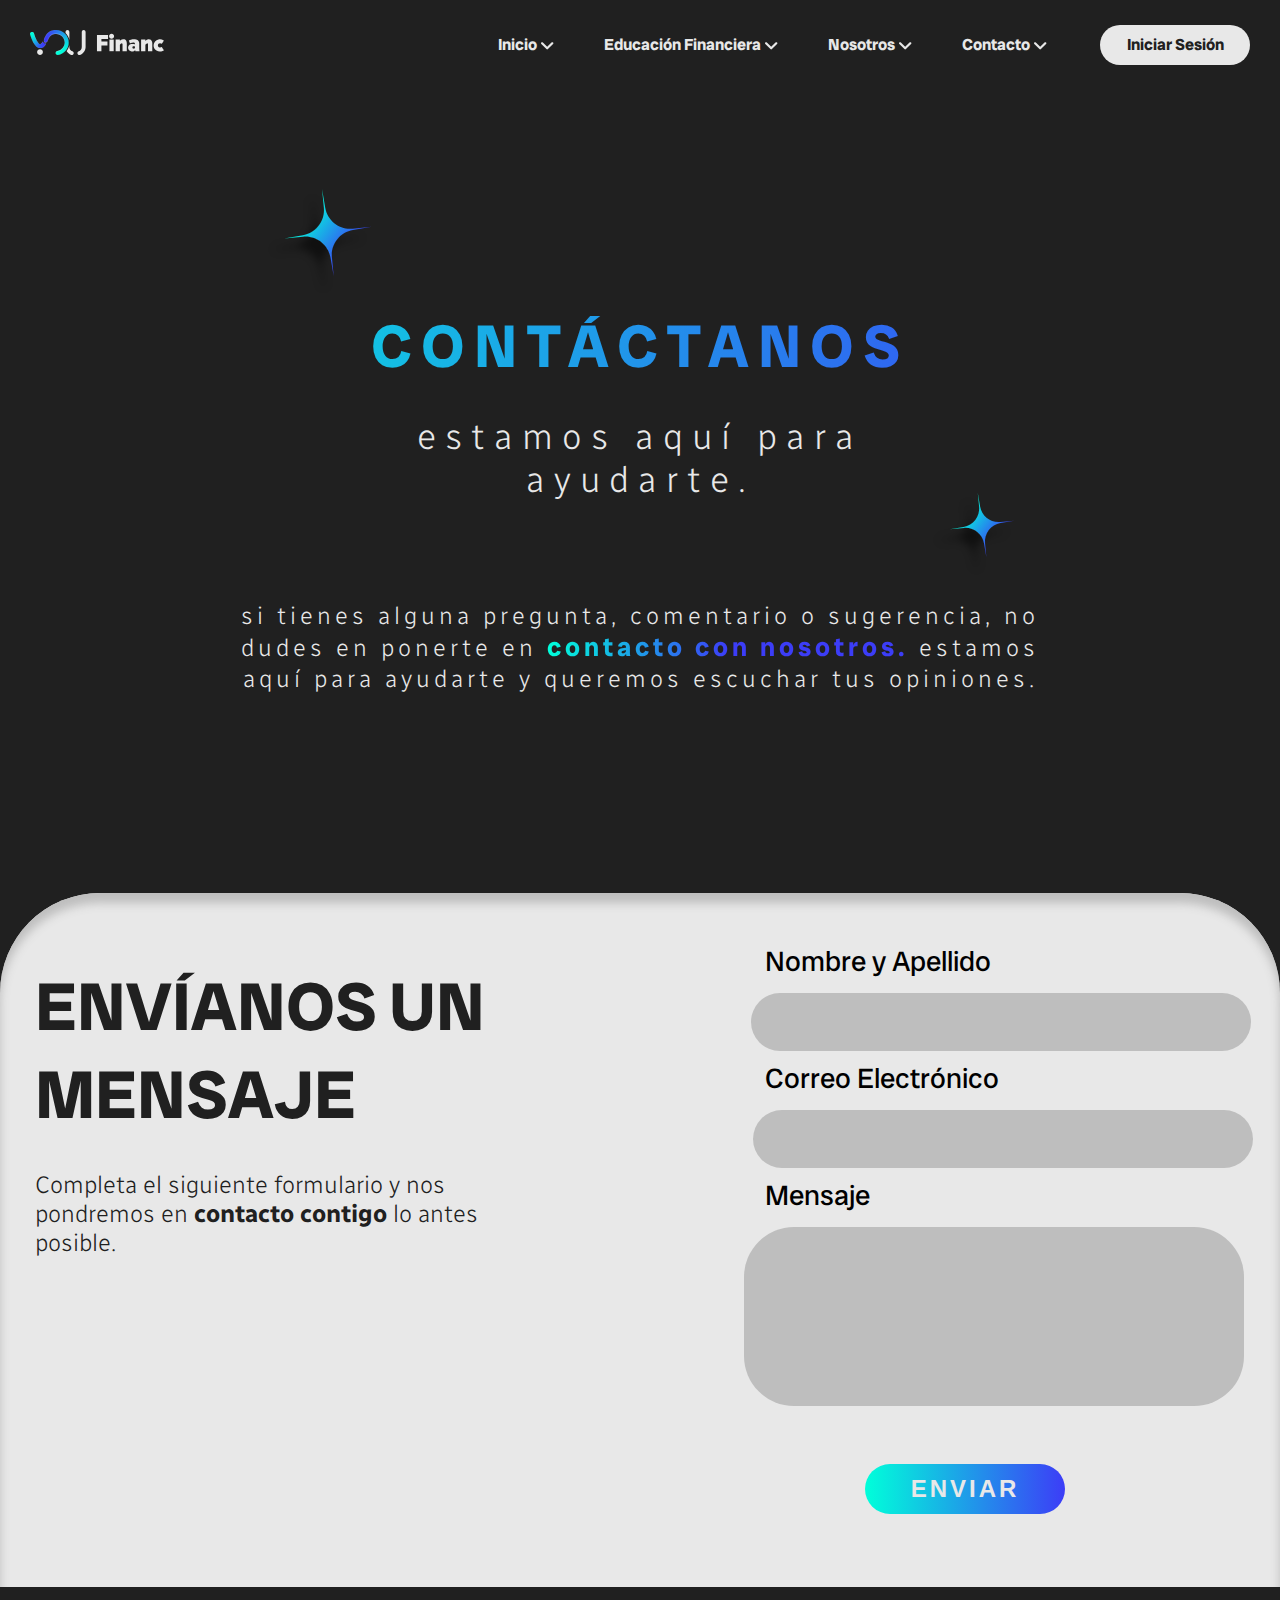
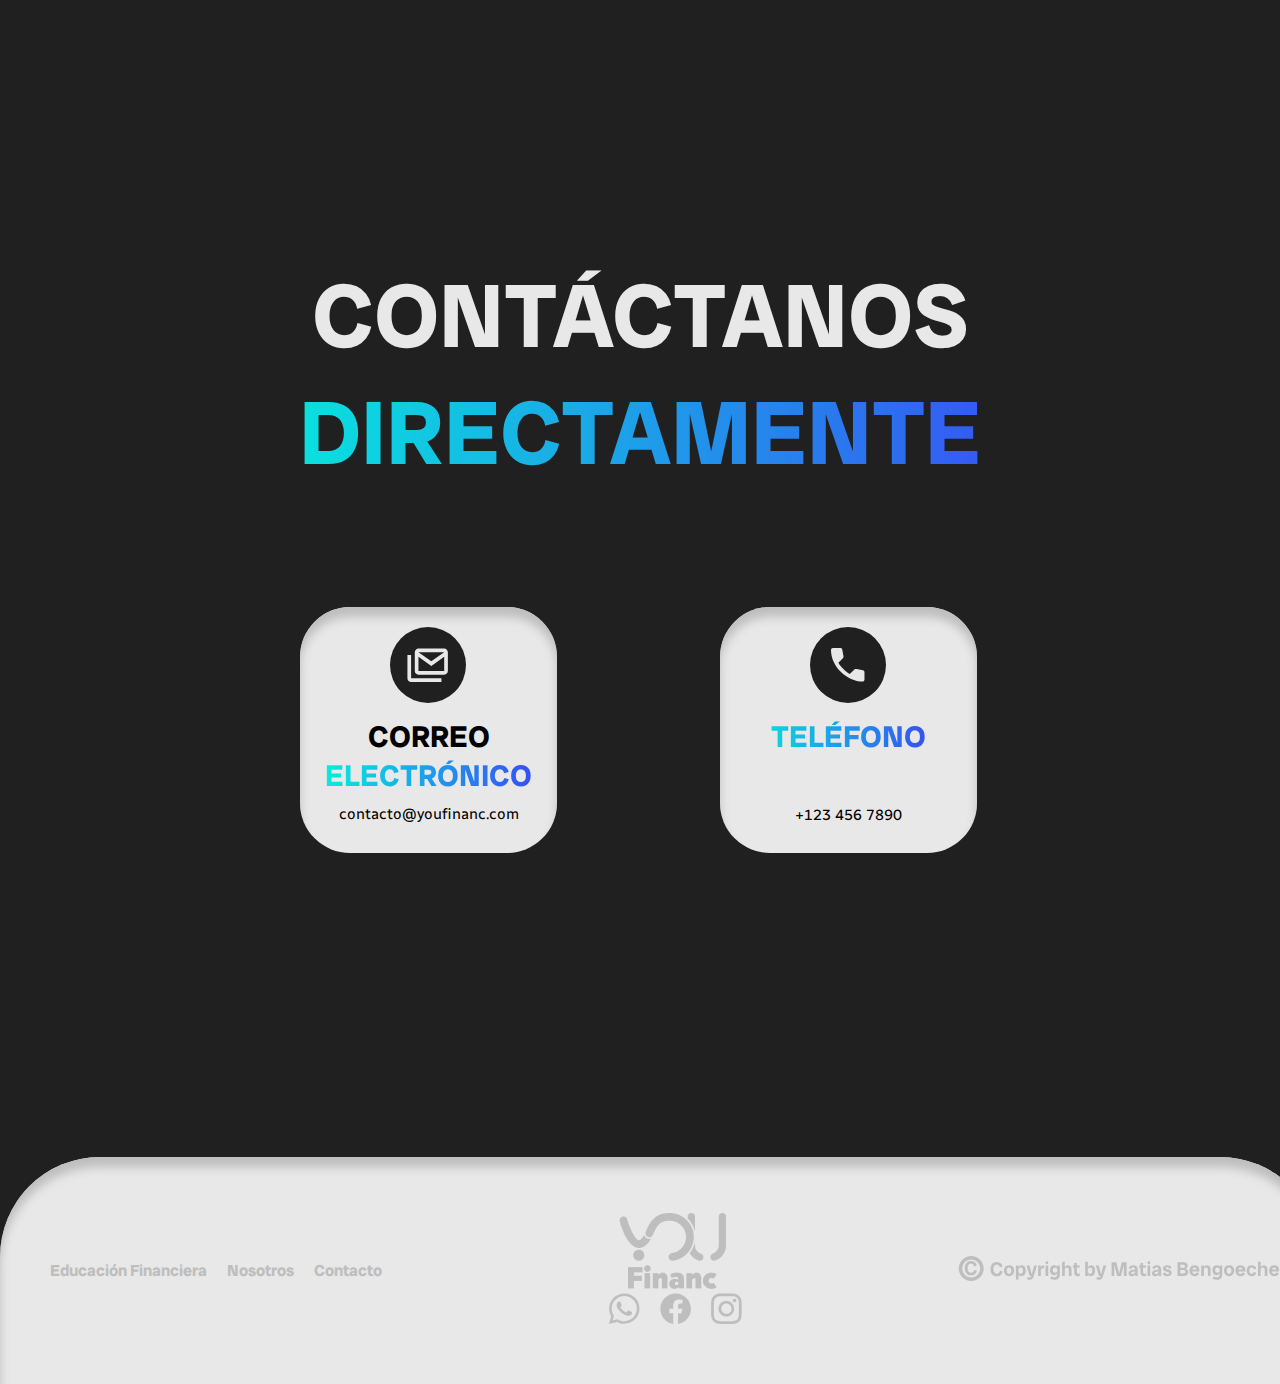
==== commit 8b5a66e5: "responsive 100%" ====
--- a/pages/contacto.html
+++ b/pages/contacto.html
@@ -31,7 +31,7 @@
                 <img src="../assets/elements/icon-menu.svg" alt="icon-menu"></li>  
         </ul> 
     </nav>
-    <button class="bonton"><a class="fuenteRadioCanadabig" href="./page-login.html">Iniciar Sesión</a></button>
+    <button class="bonton"><a class="fuenteRadioCanadabig" href="./perfil.html">Iniciar Sesión</a></button>
 
         <nav class="nav-menu-hamburgueza fuenteRadioCanadabig">
             <label class="labe_hamburguesa" for="menu_hamburguesa">
@@ -46,7 +46,7 @@
                 </li>
                 <li><a href="#">Contacto</a>
                 </li> 
-                <button class="bonton-hamburguesa"><a class="fuenteRadioCanadabig" href="./page-login.html">Iniciar Sesión</a></button> 
+                <button class="bonton-hamburguesa"><a class="fuenteRadioCanadabig" href="./perfil.html">Iniciar Sesión</a></button> 
             </ul>
         </nav>
     </header>
--- a/css/style.css
+++ b/css/style.css
@@ -45,7 +45,7 @@
     padding: 0;
     margin-right: 1.875rem;
     margin: 0 .625rem;
-    margin-left: 31.25rem; }
+    margin-left: 18.75rem; }
   header .menu li {
     margin-right: 3.125rem; }
   header .menu li:last-child {
@@ -93,7 +93,7 @@
   font-weight: bold;
   font-size: 47px;
   margin-left: 1.875rem;
-  margin-top: -71.69rem;
+  margin-top: -68.75rem;
   color: #E8E8E8;
   text-transform: uppercase;
   letter-spacing: .5625rem; }
@@ -197,8 +197,15 @@
   background-color: #E8E8E8;
   height: 42.375rem;
   margin-top: 15.625rem;
-  box-shadow: inset 0px 10px 10px #BEBEBE; }
+  box-shadow: inset 0px 10px 10px #BEBEBE;
+  display: grid;
+  grid-template-columns: 40% 60%;
+  grid-template-rows: 200px 200px;
+  grid-template-areas: "titulo-person descripcion-person" "textinferio-person descripcion-person";
+  grid-row-gap: 0px;
+  grid-column-gap: 0px; }
   .contenedor-personaliza .h2-personaliza {
+    grid-area: titulo-person;
     color: #202020;
     font-size: 60px;
     font-weight: bold;
@@ -206,17 +213,19 @@
     text-transform: uppercase;
     padding-top: 5.625rem; }
   .contenedor-personaliza .text-inferior {
+    grid-area: textinferio-person;
     font-size: 38px;
     font-weight: 25rem;
     text-transform: none; }
   .contenedor-personaliza .p-personaliza {
+    grid-area: descripcion-person;
     color: #202020;
     font-size: 20px;
     font-weight: 6.25rem;
+    padding-top: 6.875rem;
     display: flex;
     flex-direction: column;
-    margin-left: 46.25rem;
-    margin-top: -20.3125rem; }
+    margin: 0 auto; }
     .contenedor-personaliza .p-personaliza span.line-break {
       display: block;
       margin-bottom: 10px; }
@@ -470,66 +479,66 @@
         border: 5px solid #E8E8E8;
         color: #E8E8E8; }
 
-.title-segundo .h2-index2 {
-  letter-spacing: 9px;
-  font-size: 60px;
-  font-weight: bold;
-  color: #E8E8E8;
-  text-align: center;
-  text-transform: uppercase;
-  margin-top: 170px; }
-
-.title-segundo .financiera {
-  background: #00ffda;
-  background: linear-gradient(90deg, #00ffda 0%, #3c3df7 100%);
-  background-clip: text;
-  -webkit-background-clip: text;
-  -webkit-text-fill-color: transparent; }
-
-.title-segundo .h3-index2 {
-  color: #E8E8E8;
-  font-size: 18px;
-  font-weight: 31.25rem;
-  text-align: center;
-  margin-top: 50px; }
-
-.title-segundo .p-index2 {
-  color: #E8E8E8;
-  font-size: 18px;
-  font-weight: 18.75rem;
-  text-align: center;
-  margin-top: 30px; }
-
-.title-segundo .p-index2-mobile {
-  display: none; }
-
-.title-segundo img {
-  margin-left: 60px;
-  margin-top: 50px; }
-
-.title-segundo .buttom-index2 {
-  width: 363px;
-  height: 87px;
-  background: #00ffda;
-  background: linear-gradient(90deg, #00ffda 0%, #3c3df7 100%);
-  border-radius: 100px;
-  cursor: pointer;
-  font-size: 36px;
-  color: #E8E8E8;
-  font-weight: bold;
-  letter-spacing: 9px;
+.title-segundo {
   display: flex;
+  flex-direction: column;
   justify-content: center;
-  align-items: center;
-  margin-left: 550px;
-  margin-top: -45px;
-  position: absolute;
-  border: none;
-  border: 10px solid #202020; }
-  .title-segundo .buttom-index2:active {
-    background: #202020;
-    border: 5px solid #E8E8E8;
-    color: #E8E8E8; }
+  align-items: center; }
+  .title-segundo .h2-index2 {
+    letter-spacing: 9px;
+    font-size: 60px;
+    font-weight: bold;
+    color: #E8E8E8;
+    text-align: center;
+    text-transform: uppercase;
+    margin-top: 170px; }
+  .title-segundo .financiera {
+    background: #00ffda;
+    background: linear-gradient(90deg, #00ffda 0%, #3c3df7 100%);
+    background-clip: text;
+    -webkit-background-clip: text;
+    -webkit-text-fill-color: transparent; }
+  .title-segundo .h3-index2 {
+    color: #E8E8E8;
+    font-size: 18px;
+    font-weight: 31.25rem;
+    text-align: center;
+    margin-top: 50px; }
+  .title-segundo .p-index2 {
+    color: #E8E8E8;
+    font-size: 18px;
+    font-weight: 18.75rem;
+    text-align: center;
+    margin-top: 30px;
+    margin-bottom: 50px; }
+  .title-segundo .p-index2-mobile {
+    display: none; }
+  .title-segundo img {
+    width: 90%;
+    margin: 0 auto; }
+  .title-segundo .buttom-index2 {
+    width: 363px;
+    height: 87px;
+    background: #00ffda;
+    background: linear-gradient(90deg, #00ffda 0%, #3c3df7 100%);
+    border-radius: 100px;
+    cursor: pointer;
+    font-size: 36px;
+    color: #E8E8E8;
+    font-weight: bold;
+    letter-spacing: 9px;
+    display: flex;
+    justify-content: center;
+    align-items: center;
+    margin: 0 auto;
+    margin-top: 1055px;
+    position: absolute;
+    border: none;
+    border: 10px solid #202020; }
+    .title-segundo .buttom-index2:active {
+      background: #202020;
+      border: 5px solid #E8E8E8;
+      color: #E8E8E8; }
 
 .image-educacionfinanciera {
   height: 957px;
@@ -616,7 +625,7 @@
     .contenedor-informativo .contenidotitulo1 img {
       height: 50px;
       width: 50px;
-      margin-left: 620px; }
+      margin-left: 580px; }
     .contenedor-informativo .contenidotitulo1 .imagen1 {
       margin-top: -200px; }
     .contenedor-informativo .contenidotitulo1 .imagen2 {
@@ -649,7 +658,7 @@
     .contenedor-informativo .contenidotitulo2 img {
       height: 50px;
       width: 50px;
-      margin-left: 620px; }
+      margin-left: 580px; }
     .contenedor-informativo .contenidotitulo2 .imagen12 {
       margin-top: -200px; }
     .contenedor-informativo .contenidotitulo2 .imagen22 {
@@ -682,7 +691,7 @@
     .contenedor-informativo .contenidotitulo3 img {
       height: 50px;
       width: 50px;
-      margin-left: 620px; }
+      margin-left: 580px; }
     .contenedor-informativo .contenidotitulo3 .imagen13 {
       margin-top: -200px; }
     .contenedor-informativo .contenidotitulo3 .imagen23 {
@@ -715,7 +724,7 @@
     .contenedor-informativo .contenidotitulo4 img {
       height: 50px;
       width: 50px;
-      margin-left: 620px; }
+      margin-left: 580px; }
     .contenedor-informativo .contenidotitulo4 .imagen14 {
       margin-top: -200px; }
     .contenedor-informativo .contenidotitulo4 .imagen24 {
@@ -748,7 +757,7 @@
     .contenedor-informativo .contenidotitulo5 img {
       height: 50px;
       width: 50px;
-      margin-left: 620px; }
+      margin-left: 580px; }
     .contenedor-informativo .contenidotitulo5 .imagen15 {
       margin-top: -200px; }
     .contenedor-informativo .contenidotitulo5 .imagen25 {
@@ -781,7 +790,7 @@
     .contenedor-informativo .contenidotitulo6 img {
       height: 50px;
       width: 50px;
-      margin-left: 620px; }
+      margin-left: 580px; }
     .contenedor-informativo .contenidotitulo6 .imagen16 {
       margin-top: -200px; }
     .contenedor-informativo .contenidotitulo6 .imagen26 {
@@ -814,7 +823,7 @@
     .contenedor-informativo .contenidotitulo7 img {
       height: 50px;
       width: 50px;
-      margin-left: 620px; }
+      margin-left: 580px; }
     .contenedor-informativo .contenidotitulo7 .imagen17 {
       margin-top: -200px; }
     .contenedor-informativo .contenidotitulo7 .imagen27 {
@@ -903,7 +912,7 @@
     -webkit-text-fill-color: transparent; }
 
 .contenedor-formulario {
-  width: 1440px;
+  width: 100%;
   height: 694px;
   background: #E8E8E8;
   border-radius: 100px 100px 0px 0px;
@@ -1112,7 +1121,7 @@
   border-radius: 100px 100px 0px 0px;
   box-shadow: inset 0px 10px 10px #BEBEBE;
   display: grid;
-  grid-template-columns: 670px 670px;
+  grid-template-columns: 40% 50%;
   grid-template-rows: 100px 200px 200px;
   grid-template-areas: "introduccion introduccion" "titulo-somo parrafo-somo" "titulo-nuestro parrafo-nuestro";
   grid-row-gap: none;
@@ -1163,107 +1172,112 @@
       font-weight: bold;
       font-size: 21px; }
 
-.card1-nosotros {
-  position: absolute;
-  background: #2F2F2F;
-  border-radius: 100px;
-  height: 626px;
-  width: 630px;
-  margin-top: 655px;
-  margin-left: 40px;
-  display: flex;
-  flex-direction: column;
-  filter: drop-shadow(0px 10px 10px #202020) opacity(2); }
-  .card1-nosotros .h2-card1 {
-    text-align: center;
-    margin-top: 100px;
-    font-size: 35px;
-    text-transform: uppercase;
-    color: #E8E8E8; }
-    .card1-nosotros .h2-card1 .mision {
-      letter-spacing: 9px;
+.cards-nosotros {
+  margin-top: 39.375rem;
+  display: grid;
+  grid-template-columns: 50% 50%;
+  grid-template-rows: 630px;
+  grid-template-areas: "card1 card2";
+  grid-row-gap: 0px;
+  grid-column-gap: 0px; }
+  .cards-nosotros .card1-nosotros {
+    grid-area: card1;
+    background: #2F2F2F;
+    border-radius: 100px;
+    height: 626px;
+    width: 630px;
+    margin-left: 20px;
+    display: flex;
+    flex-direction: column;
+    filter: drop-shadow(0px 10px 10px #202020) opacity(2); }
+    .cards-nosotros .card1-nosotros .h2-card1 {
+      text-align: center;
+      margin-top: 100px;
+      font-size: 35px;
+      text-transform: uppercase;
+      color: #E8E8E8; }
+      .cards-nosotros .card1-nosotros .h2-card1 .mision {
+        letter-spacing: 9px;
+        background: #00ffda;
+        background: linear-gradient(90deg, #00ffda 0%, #3c3df7 90%);
+        background-clip: text;
+        -webkit-background-clip: text;
+        -webkit-text-fill-color: transparent;
+        font-size: 60px; }
+    .cards-nosotros .card1-nosotros .retangulo-nosotros {
+      height: 4px;
+      background-color: #BEBEBE;
+      width: 250px;
+      margin-left: 185px;
+      margin-top: -10px;
       background: #00ffda;
-      background: linear-gradient(90deg, #00ffda 0%, #3c3df7 90%);
-      background-clip: text;
-      -webkit-background-clip: text;
-      -webkit-text-fill-color: transparent;
-      font-size: 60px; }
-  .card1-nosotros .retangulo-nosotros {
-    height: 4px;
-    background-color: #BEBEBE;
-    width: 250px;
-    margin-left: 185px;
-    margin-top: -10px;
-    background: #00ffda;
-    background: linear-gradient(90deg, #00ffda 0%, #3c3df7 95%); }
-  .card1-nosotros .descr-card1 {
-    font-size: 20px;
-    font-weight: 300;
-    color: #E8E8E8;
-    text-align: center;
-    margin-top: 70px; }
-    .card1-nosotros .descr-card1 .estabilidad-finan {
-      font-weight: bold; }
-      .card1-nosotros .descr-card1 .estabilidad-finan .you {
+      background: linear-gradient(90deg, #00ffda 0%, #3c3df7 95%); }
+    .cards-nosotros .card1-nosotros .descr-card1 {
+      font-size: 20px;
+      font-weight: 300;
+      color: #E8E8E8;
+      text-align: center;
+      margin-top: 70px; }
+      .cards-nosotros .card1-nosotros .descr-card1 .estabilidad-finan {
+        font-weight: bold; }
+        .cards-nosotros .card1-nosotros .descr-card1 .estabilidad-finan .you {
+          font-family: "montserrat alter";
+          src: url(../assets/fonts/MontserratAlternates-Bold.ttf);
+          font-size: 20px;
+          font-weight: bold; }
+        .cards-nosotros .card1-nosotros .descr-card1 .estabilidad-finan .financ {
+          font-family: "montserrat";
+          src: url(../assets/fonts/Montserrat-Black.ttf);
+          font-size: 20px;
+          font-weight: 900; }
+  .cards-nosotros .card2-nosotros {
+    grid-area: card2;
+    background: #2F2F2F;
+    border-radius: 100px;
+    height: 626px;
+    width: 630px;
+    margin-left: 20px;
+    display: flex;
+    flex-direction: column;
+    filter: drop-shadow(0px 10px 10px #202020) opacity(2); }
+    .cards-nosotros .card2-nosotros .h2-card2 {
+      text-align: center;
+      margin-top: 100px;
+      font-size: 35px;
+      text-transform: uppercase;
+      color: #E8E8E8; }
+      .cards-nosotros .card2-nosotros .h2-card2 .enfoque {
+        background: #00ffda;
+        background: linear-gradient(90deg, #00ffda 0%, #3c3df7 90%);
+        background-clip: text;
+        -webkit-background-clip: text;
+        -webkit-text-fill-color: transparent;
+        font-size: 60px; }
+    .cards-nosotros .card2-nosotros .descr-card2 {
+      font-size: 20px;
+      font-weight: 300;
+      color: #E8E8E8;
+      text-align: center;
+      margin-top: 70px; }
+      .cards-nosotros .card2-nosotros .descr-card2 .necesidades {
+        font-weight: bold; }
+      .cards-nosotros .card2-nosotros .descr-card2 .tiene-algo {
+        font-weight: bold;
+        text-decoration: uppercase; }
+      .cards-nosotros .card2-nosotros .descr-card2 .you {
         font-family: "montserrat alter";
         src: url(../assets/fonts/MontserratAlternates-Bold.ttf);
         font-size: 20px;
         font-weight: bold; }
-      .card1-nosotros .descr-card1 .estabilidad-finan .financ {
+      .cards-nosotros .card2-nosotros .descr-card2 .financ {
         font-family: "montserrat";
         src: url(../assets/fonts/Montserrat-Black.ttf);
         font-size: 20px;
         font-weight: 900; }
 
-.card2-nosotros {
-  position: absolute;
-  background: #2F2F2F;
-  border-radius: 100px;
-  height: 626px;
-  width: 630px;
-  margin-top: 655px;
-  margin-left: 750px;
-  display: flex;
-  flex-direction: column;
-  filter: drop-shadow(0px 10px 10px #202020) opacity(2); }
-  .card2-nosotros .h2-card2 {
-    text-align: center;
-    margin-top: 100px;
-    font-size: 35px;
-    text-transform: uppercase;
-    color: #E8E8E8; }
-    .card2-nosotros .h2-card2 .enfoque {
-      background: #00ffda;
-      background: linear-gradient(90deg, #00ffda 0%, #3c3df7 90%);
-      background-clip: text;
-      -webkit-background-clip: text;
-      -webkit-text-fill-color: transparent;
-      font-size: 60px; }
-  .card2-nosotros .descr-card2 {
-    font-size: 20px;
-    font-weight: 300;
-    color: #E8E8E8;
-    text-align: center;
-    margin-top: 70px; }
-    .card2-nosotros .descr-card2 .necesidades {
-      font-weight: bold; }
-    .card2-nosotros .descr-card2 .tiene-algo {
-      font-weight: bold;
-      text-decoration: uppercase; }
-    .card2-nosotros .descr-card2 .you {
-      font-family: "montserrat alter";
-      src: url(../assets/fonts/MontserratAlternates-Bold.ttf);
-      font-size: 20px;
-      font-weight: bold; }
-    .card2-nosotros .descr-card2 .financ {
-      font-family: "montserrat";
-      src: url(../assets/fonts/Montserrat-Black.ttf);
-      font-size: 20px;
-      font-weight: 900; }
-
 .contenedor1-inferior {
   background: #E8E8E8;
-  margin-top: 1170px;
+  margin-top: -100px;
   border-radius: 0px 0px 100px 100px;
   box-shadow: inset 0px 10px 10px #BEBEBE;
   height: 966px;
@@ -1347,69 +1361,67 @@
   .contenedor1-inferior .parrafos-finales-reponsive {
     display: none; }
 
-.info-nosotros-fin .h2-nosotros2 {
-  font-size: 60px;
-  letter-spacing: 9px;
-  color: #E8E8E8;
-  text-align: center;
-  text-transform: uppercase;
-  margin-top: 150px; }
-  .info-nosotros-fin .h2-nosotros2 .comunidad {
+.info-nosotros-fin {
+  display: flex;
+  flex-direction: column;
+  align-items: center; }
+  .info-nosotros-fin .h2-nosotros2 {
+    font-size: 60px;
+    letter-spacing: 9px;
+    color: #E8E8E8;
+    text-align: center;
+    text-transform: uppercase;
+    margin-top: 150px; }
+    .info-nosotros-fin .h2-nosotros2 .comunidad {
+      background: #00ffda;
+      background: linear-gradient(90deg, #00ffda 0%, #3c3df7 100%);
+      background-clip: text;
+      -webkit-background-clip: text;
+      -webkit-text-fill-color: transparent; }
+  .info-nosotros-fin .p-nosotros2 {
+    text-align: center;
+    color: #E8E8E8;
+    font-size: 20px;
+    font-weight: 300;
+    margin-top: 50px; }
+    .info-nosotros-fin .p-nosotros2 .comienza-constr {
+      font-weight: bold; }
+    .info-nosotros-fin .p-nosotros2 .you {
+      font-family: "montserrat alter";
+      src: url(../assets/fonts/MontserratAlternates-Bold.ttf);
+      font-size: 20px;
+      font-weight: bold; }
+    .info-nosotros-fin .p-nosotros2 .financ {
+      font-family: "montserrat";
+      src: url(../assets/fonts/Montserrat-Black.ttf);
+      font-size: 20px;
+      font-weight: 900; }
+  .info-nosotros-fin .p-nosotros2-reponsive {
+    display: none; }
+  .info-nosotros-fin img {
+    padding-top: 50px;
+    margin: 0 auto; }
+  .info-nosotros-fin .buttom-nosotros2 {
+    width: 363px;
+    height: 87px;
     background: #00ffda;
     background: linear-gradient(90deg, #00ffda 0%, #3c3df7 100%);
-    background-clip: text;
-    -webkit-background-clip: text;
-    -webkit-text-fill-color: transparent; }
-
-.info-nosotros-fin .p-nosotros2 {
-  text-align: center;
-  color: #E8E8E8;
-  font-size: 20px;
-  font-weight: 300;
-  margin-top: 50px; }
-  .info-nosotros-fin .p-nosotros2 .comienza-constr {
-    font-weight: bold; }
-  .info-nosotros-fin .p-nosotros2 .you {
-    font-family: "montserrat alter";
-    src: url(../assets/fonts/MontserratAlternates-Bold.ttf);
-    font-size: 20px;
-    font-weight: bold; }
-  .info-nosotros-fin .p-nosotros2 .financ {
-    font-family: "montserrat";
-    src: url(../assets/fonts/Montserrat-Black.ttf);
-    font-size: 20px;
-    font-weight: 900; }
-
-.info-nosotros-fin .p-nosotros2-reponsive {
-  display: none; }
-
-.info-nosotros-fin img {
-  margin-top: 50px;
-  margin-left: 55px; }
-
-.info-nosotros-fin .buttom-nosotros2 {
-  width: 363px;
-  height: 87px;
-  background: #00ffda;
-  background: linear-gradient(90deg, #00ffda 0%, #3c3df7 100%);
-  border-radius: 100px;
-  cursor: pointer;
-  font-size: 36px;
-  color: #E8E8E8;
-  font-weight: bold;
-  letter-spacing: 9px;
-  display: flex;
-  justify-content: center;
-  align-items: center;
-  margin-left: 530px;
-  margin-top: -45px;
-  position: absolute;
-  border: none;
-  border: 10px solid #202020; }
-  .info-nosotros-fin .buttom-nosotros2:active {
-    background: #202020;
-    border: 5px solid #E8E8E8;
-    color: #E8E8E8; }
+    border-radius: 100px;
+    cursor: pointer;
+    font-size: 36px;
+    color: #E8E8E8;
+    font-weight: bold;
+    letter-spacing: 9px;
+    display: flex;
+    justify-content: center;
+    align-items: center;
+    margin-top: -45px;
+    border: none;
+    border: 10px solid #202020; }
+    .info-nosotros-fin .buttom-nosotros2:active {
+      background: #202020;
+      border: 5px solid #E8E8E8;
+      color: #E8E8E8; }
 
 .h1-perfil {
   text-transform: uppercase;
@@ -1417,7 +1429,7 @@
   font-weight: bold;
   font-size: 40px;
   margin-left: 600px;
-  margin-top: 100px;
+  margin-top: 80px;
   position: absolute; }
   .h1-perfil .cuenta-perfil {
     background: #00ffda;
@@ -1426,236 +1438,253 @@
     -webkit-background-clip: text;
     -webkit-text-fill-color: transparent; }
 
-.contenedor-derecho-perfil {
-  width: 357px;
-  height: 1282px;
-  border-radius: 100px;
-  background: #E8E8E8;
-  margin-top: 100px;
-  margin-left: 50px;
+.content-menu-perfil {
   display: grid;
-  grid-template-columns: 357px;
-  grid-template-rows: 208px 126px 184px 184px 184px 184px 194px;
-  grid-template-areas: "perfil-usu" "menu-derecho" "info-perso" "objetivo-fina" "herram-inter" "soport-asis" "cerrar-sesion";
-  grid-row-gap: none;
-  grid-column-gap: none; }
-  .contenedor-derecho-perfil .clums-perfil {
-    margin-top: -120px;
-    margin-left: 5px; }
-  .contenedor-derecho-perfil .img-perfil {
-    grid-area: perfil-usu;
-    margin-top: 70px;
-    margin-left: 30px; }
-  .contenedor-derecho-perfil .h2-nombreuser {
-    grid-area: perfil-usu;
-    font-size: 16px;
-    font-weight: bold;
-    margin-left: 130px;
-    margin-top: 90px;
-    color: #202020; }
-  .contenedor-derecho-perfil .p-correo {
-    grid-area: perfil-usu;
-    font-weight: 300;
-    font-size: 14px;
-    margin-left: 130px;
-    margin-top: 120px;
-    color: #202020; }
-  .contenedor-derecho-perfil .h2-menu {
-    grid-area: menu-derecho;
-    text-transform: uppercase;
-    font-weight: bold;
-    font-size: 40px;
-    color: #BEBEBE;
-    text-align: center;
-    margin-top: 45px; }
-  .contenedor-derecho-perfil .menu-dere-1 {
-    grid-area: info-perso;
-    list-style: none;
-    text-align: center;
-    margin-top: -100px;
-    margin-left: 50px;
-    font-size: 21px;
-    background: #00ffda;
-    background: linear-gradient(90deg, #00ffda 0%, #3c3df7 90%);
-    background-clip: text;
-    -webkit-background-clip: text;
-    -webkit-text-fill-color: transparent; }
-    .contenedor-derecho-perfil .menu-dere-1 img {
-      height: 37px;
-      width: 37px;
-      margin-left: -175px;
-      position: absolute;
-      margin-top: -7px; }
-  .contenedor-derecho-perfil .menu-dere-2 {
-    grid-area: objetivo-fina;
-    list-style: none;
-    text-align: center;
-    margin-top: 150px;
-    margin-left: 40px;
-    font-size: 21px;
-    color: #202020; }
-    .contenedor-derecho-perfil .menu-dere-2 img {
-      height: 37px;
-      width: 37px;
-      position: absolute;
-      margin-left: -170px; }
-  .contenedor-derecho-perfil .menu-dere-3 {
-    grid-area: herram-inter;
-    list-style: none;
-    text-align: center;
-    margin-top: 130px;
-    margin-left: 65px;
-    font-size: 21px;
-    color: #BEBEBE; }
-    .contenedor-derecho-perfil .menu-dere-3 img {
-      height: 37px;
-      width: 37px;
-      position: absolute;
-      margin-top: 15px;
-      margin-left: -150px; }
-  .contenedor-derecho-perfil .menu-dere-4 {
-    grid-area: soport-asis;
-    list-style: none;
-    text-align: center;
-    margin-top: 120px;
-    margin-left: 50px;
-    font-size: 21px;
-    color: #202020; }
-    .contenedor-derecho-perfil .menu-dere-4 img {
-      height: 37px;
-      width: 37px;
-      margin-left: -170px;
-      position: absolute; }
-  .contenedor-derecho-perfil .button-cerrar {
-    grid-area: cerrar-sesion;
-    width: 211px;
-    height: 58px;
-    background: #00ffda;
-    background: linear-gradient(90deg, #00ffda 0%, #3c3df7 100%);
+  grid-template-columns: 28% 70%;
+  grid-template-rows: 1300px;
+  grid-template-areas: "contenedor-derecho-perfil contenedor-izq-perfil";
+  grid-row-gap: 0px;
+  grid-column-gap: 0px;
+  justify-content: center;
+  margin-top: 150px; }
+  .content-menu-perfil .contenedor-derecho-perfil {
+    grid-area: contenedor-derecho-perfil;
+    width: 357px;
+    height: 1282px;
     border-radius: 100px;
-    cursor: pointer;
-    font-size: 20px;
-    color: #E8E8E8;
-    font-weight: bold;
-    margin-left: 70px;
-    border: none;
-    margin-top: 100px; }
-    .contenedor-derecho-perfil .button-cerrar:active {
-      background: transparent;
-      border: 5px solid #202020;
+    background: #E8E8E8;
+    display: grid;
+    grid-template-columns: 357px;
+    grid-template-rows: 208px 126px 184px 184px 184px 184px 194px;
+    grid-template-areas: "perfil-usu" "menu-derecho" "info-perso" "objetivo-fina" "herram-inter" "soport-asis" "cerrar-sesion";
+    grid-row-gap: none;
+    grid-column-gap: none; }
+    .content-menu-perfil .contenedor-derecho-perfil .clums-perfil {
+      margin-top: -120px;
+      margin-left: 5px; }
+    .content-menu-perfil .contenedor-derecho-perfil .img-perfil {
+      grid-area: perfil-usu;
+      margin-top: 70px;
+      margin-left: 30px; }
+    .content-menu-perfil .contenedor-derecho-perfil .h2-nombreuser {
+      grid-area: perfil-usu;
+      font-size: 16px;
+      font-weight: bold;
+      margin-left: 130px;
+      margin-top: 90px;
       color: #202020; }
-
-.contenedor-izq-perfil {
-  width: 932px;
-  height: 1078px;
-  border-radius: 100px;
-  background: #E8E8E8;
-  margin-top: -1070px;
-  margin-left: 440px;
-  display: grid;
-  grid-template-columns: 166px 336px 426px;
-  grid-template-rows: 290px 355px 316px;
-  grid-template-areas: "menu-d perfil-izq perfil-izq" "menu-d datos-person datos-person2" "menu-d direccion direccion2";
-  grid-row-gap: none;
-  grid-column-gap: none; }
-  .contenedor-izq-perfil .menu-contenedor2-derecho {
-    grid-area: menu-d;
-    text-align: center;
-    margin-top: 20px;
-    font-size: 20px; }
-    .contenedor-izq-perfil .menu-contenedor2-derecho li {
+    .content-menu-perfil .contenedor-derecho-perfil .p-correo {
+      grid-area: perfil-usu;
+      font-weight: 300;
+      font-size: 14px;
+      margin-left: 130px;
+      margin-top: 120px;
+      color: #202020; }
+    .content-menu-perfil .contenedor-derecho-perfil .p-correo-reponsive {
+      display: none; }
+    .content-menu-perfil .contenedor-derecho-perfil .h2-menu {
+      grid-area: menu-derecho;
+      text-transform: uppercase;
+      font-weight: bold;
+      font-size: 40px;
+      color: #BEBEBE;
+      text-align: center;
+      margin-top: 45px; }
+    .content-menu-perfil .contenedor-derecho-perfil .menu-dere-1 {
+      grid-area: info-perso;
       list-style: none;
-      margin-top: 50px; }
-    .contenedor-izq-perfil .menu-contenedor2-derecho .gris-menu {
+      text-align: center;
+      margin-top: -100px;
+      margin-left: 50px;
+      font-size: 21px;
+      background: #00ffda;
+      background: linear-gradient(90deg, #00ffda 0%, #3c3df7 90%);
+      background-clip: text;
+      -webkit-background-clip: text;
+      -webkit-text-fill-color: transparent; }
+      .content-menu-perfil .contenedor-derecho-perfil .menu-dere-1 img {
+        height: 37px;
+        width: 37px;
+        margin-left: -175px;
+        position: absolute;
+        margin-top: -7px; }
+    .content-menu-perfil .contenedor-derecho-perfil .menu-dere-2 {
+      grid-area: objetivo-fina;
+      list-style: none;
+      text-align: center;
+      margin-top: 150px;
+      margin-left: 40px;
+      font-size: 21px;
+      color: #202020; }
+      .content-menu-perfil .contenedor-derecho-perfil .menu-dere-2 img {
+        height: 37px;
+        width: 37px;
+        position: absolute;
+        margin-left: -170px; }
+    .content-menu-perfil .contenedor-derecho-perfil .menu-dere-3 {
+      grid-area: herram-inter;
+      list-style: none;
+      text-align: center;
+      margin-top: 130px;
+      margin-left: 65px;
+      font-size: 21px;
       color: #BEBEBE; }
-    .contenedor-izq-perfil .menu-contenedor2-derecho .eliminar-cuenta {
-      color: #F15454; }
-  .contenedor-izq-perfil .perfil-izq {
-    grid-area: perfil-izq; }
-  .contenedor-izq-perfil .datos-person {
-    grid-area: datos-person; }
-  .contenedor-izq-perfil .datos-person2 {
-    grid-area: datos-person2; }
-  .contenedor-izq-perfil .direccion {
-    grid-area: direccion; }
-  .contenedor-izq-perfil .direccion2 {
-    grid-area: direccion2; }
-  .contenedor-izq-perfil .h2-perfil2 {
-    margin-left: 25px;
-    margin-top: 42px;
-    text-transform: uppercase;
-    font-size: 20px;
-    font-weight: bold;
-    color: #202020; }
-  .contenedor-izq-perfil .img-perfil2 {
-    margin-left: 25px;
-    margin-top: 119px; }
-  .contenedor-izq-perfil .h2-nombre-apellido {
-    margin-left: 201px;
-    margin-top: 168px;
-    font-size: 20px;
-    font-weight: bold;
-    color: #202020; }
-  .contenedor-izq-perfil .p-direccion {
-    margin-left: 185px;
-    margin-top: 210px;
-    color: #202020;
-    font-weight: 300;
-    font-size: 20px; }
-  .contenedor-izq-perfil .editor {
-    margin-left: 640px;
-    margin-top: 177px; }
-    .contenedor-izq-perfil .editor img {
-      position: absolute;
-      margin-top: -23px;
-      margin-left: 60px; }
-  .contenedor-izq-perfil .h2-datos-person {
-    margin-left: 25px;
-    margin-top: 42px;
-    text-transform: uppercase;
-    font-size: 20px;
-    font-weight: bold;
-    color: #202020; }
-  .contenedor-izq-perfil .datos-lista-perfil {
-    margin-top: 30px;
-    list-style: none;
-    margin-left: 35px;
-    font-size: 16px;
-    color: #202020; }
-    .contenedor-izq-perfil .datos-lista-perfil li {
-      margin-top: 90px; }
-    .contenedor-izq-perfil .datos-lista-perfil .titulos-datos-perfil {
-      font-size: 14px;
-      font-weight: 300; }
-  .contenedor-izq-perfil .editor2 {
-    margin-left: 300px;
-    margin-top: 44px; }
-    .contenedor-izq-perfil .editor2 img {
-      position: absolute;
-      margin-top: -23px;
-      margin-left: 60px; }
-  .contenedor-izq-perfil .h2-direccion {
-    margin-left: 25px;
-    margin-top: 42px;
-    text-transform: uppercase;
-    font-size: 20px;
-    font-weight: bold;
-    color: #202020; }
-  .contenedor-izq-perfil .datos-lista-direccion {
-    margin-top: 30px;
-    list-style: none;
-    margin-left: 35px;
-    font-size: 16px;
-    color: #202020; }
-    .contenedor-izq-perfil .datos-lista-direccion li {
-      margin-top: 90px; }
-  .contenedor-izq-perfil .editor3 {
-    margin-left: 300px;
-    margin-top: 44px; }
-    .contenedor-izq-perfil .editor3 img {
-      position: absolute;
-      margin-top: -23px;
-      margin-left: 60px; }
+      .content-menu-perfil .contenedor-derecho-perfil .menu-dere-3 img {
+        height: 37px;
+        width: 37px;
+        position: absolute;
+        margin-top: 15px;
+        margin-left: -150px; }
+    .content-menu-perfil .contenedor-derecho-perfil .menu-dere-4 {
+      grid-area: soport-asis;
+      list-style: none;
+      text-align: center;
+      margin-top: 120px;
+      margin-left: 50px;
+      font-size: 21px;
+      color: #202020; }
+      .content-menu-perfil .contenedor-derecho-perfil .menu-dere-4 img {
+        height: 37px;
+        width: 37px;
+        margin-left: -170px;
+        position: absolute; }
+    .content-menu-perfil .contenedor-derecho-perfil .button-cerrar {
+      grid-area: cerrar-sesion;
+      width: 211px;
+      height: 58px;
+      background: #00ffda;
+      background: linear-gradient(90deg, #00ffda 0%, #3c3df7 100%);
+      border-radius: 100px;
+      cursor: pointer;
+      font-size: 20px;
+      color: #E8E8E8;
+      font-weight: bold;
+      margin-left: 70px;
+      border: none;
+      margin-top: 100px; }
+      .content-menu-perfil .contenedor-derecho-perfil .button-cerrar:active {
+        background: transparent;
+        border: 5px solid #202020;
+        color: #202020; }
+    .content-menu-perfil .contenedor-derecho-perfil .button-cerrar-reponsive {
+      display: none; }
+    .content-menu-perfil .contenedor-derecho-perfil .menu-responsive-2 {
+      display: none; }
+  .content-menu-perfil .contenedor-izq-perfil {
+    grid-area: contenedor-izq-perfil;
+    width: 932px;
+    height: 1078px;
+    border-radius: 100px;
+    margin-top: 200px;
+    background: #E8E8E8;
+    display: grid;
+    grid-template-columns: 166px 336px 426px;
+    grid-template-rows: 290px 355px 316px;
+    grid-template-areas: "menu-d perfil-izq perfil-izq" "menu-d datos-person datos-person2" "menu-d direccion direccion2";
+    grid-row-gap: none;
+    grid-column-gap: none; }
+    .content-menu-perfil .contenedor-izq-perfil .menu-contenedor2-derecho {
+      grid-area: menu-d;
+      text-align: center;
+      margin-top: 20px;
+      font-size: 20px; }
+      .content-menu-perfil .contenedor-izq-perfil .menu-contenedor2-derecho li {
+        list-style: none;
+        margin-top: 50px; }
+      .content-menu-perfil .contenedor-izq-perfil .menu-contenedor2-derecho .gris-menu {
+        color: #BEBEBE; }
+      .content-menu-perfil .contenedor-izq-perfil .menu-contenedor2-derecho .eliminar-cuenta {
+        color: #F15454; }
+    .content-menu-perfil .contenedor-izq-perfil .perfil-izq {
+      grid-area: perfil-izq; }
+    .content-menu-perfil .contenedor-izq-perfil .datos-person {
+      grid-area: datos-person; }
+    .content-menu-perfil .contenedor-izq-perfil .datos-person2 {
+      grid-area: datos-person2; }
+    .content-menu-perfil .contenedor-izq-perfil .direccion {
+      grid-area: direccion; }
+    .content-menu-perfil .contenedor-izq-perfil .direccion2 {
+      grid-area: direccion2; }
+    .content-menu-perfil .contenedor-izq-perfil .h2-perfil2 {
+      margin-left: 25px;
+      margin-top: 42px;
+      text-transform: uppercase;
+      font-size: 20px;
+      font-weight: bold;
+      color: #202020; }
+    .content-menu-perfil .contenedor-izq-perfil .img-perfil2 {
+      margin-left: 25px;
+      margin-top: 119px; }
+    .content-menu-perfil .contenedor-izq-perfil .h2-nombre-apellido {
+      margin-left: 201px;
+      margin-top: 168px;
+      font-size: 20px;
+      font-weight: bold;
+      color: #202020; }
+    .content-menu-perfil .contenedor-izq-perfil .p-direccion {
+      margin-left: 185px;
+      margin-top: 210px;
+      color: #202020;
+      font-weight: 300;
+      font-size: 20px; }
+    .content-menu-perfil .contenedor-izq-perfil .editor {
+      margin-left: 640px;
+      margin-top: 177px; }
+      .content-menu-perfil .contenedor-izq-perfil .editor img {
+        position: absolute;
+        margin-top: -23px;
+        margin-left: 60px; }
+    .content-menu-perfil .contenedor-izq-perfil .h2-datos-person {
+      margin-left: 25px;
+      margin-top: 42px;
+      text-transform: uppercase;
+      font-size: 20px;
+      font-weight: bold;
+      color: #202020; }
+    .content-menu-perfil .contenedor-izq-perfil .datos-lista-perfil {
+      margin-top: 30px;
+      list-style: none;
+      margin-left: 35px;
+      font-size: 16px;
+      color: #202020; }
+      .content-menu-perfil .contenedor-izq-perfil .datos-lista-perfil li {
+        margin-top: 90px; }
+      .content-menu-perfil .contenedor-izq-perfil .datos-lista-perfil .titulos-datos-perfil {
+        font-size: 14px;
+        font-weight: 300; }
+    .content-menu-perfil .contenedor-izq-perfil .responsive-correo {
+      display: none; }
+    .content-menu-perfil .contenedor-izq-perfil .editor2 {
+      margin-left: 300px;
+      margin-top: 44px; }
+      .content-menu-perfil .contenedor-izq-perfil .editor2 img {
+        position: absolute;
+        margin-top: -23px;
+        margin-left: 60px; }
+    .content-menu-perfil .contenedor-izq-perfil .h2-direccion {
+      margin-left: 25px;
+      margin-top: 42px;
+      text-transform: uppercase;
+      font-size: 20px;
+      font-weight: bold;
+      color: #202020; }
+    .content-menu-perfil .contenedor-izq-perfil .datos-lista-direccion {
+      margin-top: 30px;
+      list-style: none;
+      margin-left: 35px;
+      font-size: 16px;
+      color: #202020; }
+      .content-menu-perfil .contenedor-izq-perfil .datos-lista-direccion li {
+        margin-top: 90px; }
+    .content-menu-perfil .contenedor-izq-perfil .datos-lista-direccion-responsive {
+      display: none; }
+    .content-menu-perfil .contenedor-izq-perfil .editor3 {
+      margin-left: 300px;
+      margin-top: 44px; }
+      .content-menu-perfil .contenedor-izq-perfil .editor3 img {
+        position: absolute;
+        margin-top: -23px;
+        margin-left: 60px; }
 
 footer {
   display: flex;
@@ -1666,7 +1695,7 @@
   border-radius: 6.25rem 6.25rem 0rem 0rem;
   width: 82.5rem;
   height: 14.1875rem;
-  margin-left: 3.4375rem;
+  margin: 0 auto;
   margin-top: 12.5rem;
   box-shadow: inset 0px 10px 10px #BEBEBE; }
   footer .menu-footer ul {
@@ -1702,7 +1731,7 @@
   .nav-menu-hamburgueza {
     display: none; } }
 
-@media (max-width: 1245px) {
+@media (max-width: 1024px) {
   header {
     padding-right: 25px; }
     header .nav-menu-hamburgueza {
@@ -1713,7 +1742,7 @@
     header .menu {
       margin-right: 25px;
       margin: 0 5px;
-      margin-left: 300px; }
+      margin-left: 12.5rem; }
     header .menu li {
       margin-right: 20px; }
     header .menu a {
@@ -1796,7 +1825,7 @@
     .contenedor-personaliza .p-personaliza {
       font-size: 15px;
       margin-top: -220px;
-      margin-left: 500px; }
+      margin: 0 auto; }
       .contenedor-personaliza .p-personaliza span.line-break {
         margin-bottom: 5px; }
       .contenedor-personaliza .p-personaliza .control-futuro {
@@ -1961,8 +1990,7 @@
     height: 70px;
     font-size: 26px;
     letter-spacing: 6px;
-    margin-left: 384px;
-    margin-top: -30px;
+    margin-top: 850px;
     border: 7px solid #202020; }
   footer {
     padding-right: 30px;
@@ -2131,7 +2159,7 @@
   .contenedor1-superior {
     width: 100%;
     margin-top: 160px;
-    height: 655px;
+    height: 550px;
     display: grid;
     grid-template-columns: 500px 500px;
     grid-template-rows: 100px 150px 200px;
@@ -2144,90 +2172,98 @@
       .contenedor1-superior .frase-nosotros .nombre-actor {
         font-weight: 600; }
     .contenedor1-superior .h2-1nosotros {
-      font-size: 40px;
+      font-size: 30px;
+      margin-left: 10px;
       margin-top: 35px; }
     .contenedor1-superior .h2-2nosotros {
-      font-size: 40px; }
+      font-size: 32px;
+      margin-left: 10px; }
     .contenedor1-superior .parrafo-somo {
       margin-top: 35px;
-      font-size: 20px;
+      font-size: 16px;
       font-weight: 300px;
-      letter-spacing: -0.5px; }
+      letter-spacing: -0.5px;
+      width: 450px; }
       .contenedor1-superior .parrafo-somo .you {
         font-family: "montserrat alter";
         src: url(../assets/fonts/MontserratAlternates-Bold.ttf);
-        font-size: 20px;
+        font-size: 16px;
         font-weight: bold; }
       .contenedor1-superior .parrafo-somo .financ {
         font-family: "montserrat";
         src: url(../assets/fonts/Montserrat-Black.ttf);
-        font-size: 20px;
+        font-size: 16px;
         font-weight: 900; }
     .contenedor1-superior .parrafo-nuestro {
       margin-top: 15px;
-      font-size: 20px;
-      font-weight: 300px; }
+      font-size: 16px;
+      font-weight: 300px;
+      width: 450px; }
       .contenedor1-superior .parrafo-nuestro .queremos-nosotros {
-        font-size: 21px; }
-  .card1-nosotros {
-    border-radius: 100px;
-    height: 466px;
-    width: 470px;
-    margin-top: 755px;
-    margin-left: 25px;
-    border-radius: 70px; }
-    .card1-nosotros .h2-card1 {
-      margin-top: 40px;
-      font-size: 35px; }
-      .card1-nosotros .h2-card1 .mision {
-        letter-spacing: 9px;
-        font-size: 60px; }
-    .card1-nosotros .retangulo-nosotros {
-      height: 4px;
-      width: 250px;
-      margin-left: 110px;
-      margin-top: 5px; }
-    .card1-nosotros .descr-card1 {
-      font-size: 20px;
-      font-weight: 300;
-      margin-top: 40px; }
-      .card1-nosotros .descr-card1 .you {
-        font-family: "montserrat alter";
-        src: url(../assets/fonts/MontserratAlternates-Bold.ttf);
+        font-size: 17px; }
+  .cards-nosotros {
+    margin-top: 39.375rem;
+    display: grid;
+    grid-template-columns: 50% 50%;
+    grid-template-rows: 470px;
+    grid-template-areas: "card1 card2";
+    grid-row-gap: 0px;
+    grid-column-gap: 0px; }
+    .cards-nosotros .card1-nosotros {
+      border-radius: 100px;
+      height: 466px;
+      width: 470px;
+      border-radius: 70px; }
+      .cards-nosotros .card1-nosotros .h2-card1 {
+        margin-top: 40px;
+        font-size: 35px; }
+        .cards-nosotros .card1-nosotros .h2-card1 .mision {
+          letter-spacing: 9px;
+          font-size: 60px; }
+      .cards-nosotros .card1-nosotros .retangulo-nosotros {
+        height: 4px;
+        width: 250px;
+        margin-left: 110px;
+        margin-top: 5px; }
+      .cards-nosotros .card1-nosotros .descr-card1 {
         font-size: 20px;
-        font-weight: bold; }
-      .card1-nosotros .descr-card1 .financ {
-        font-family: "montserrat";
-        src: url(../assets/fonts/Montserrat-Black.ttf);
+        font-weight: 300;
+        margin-top: 40px; }
+        .cards-nosotros .card1-nosotros .descr-card1 .you {
+          font-family: "montserrat alter";
+          src: url(../assets/fonts/MontserratAlternates-Bold.ttf);
+          font-size: 20px;
+          font-weight: bold; }
+        .cards-nosotros .card1-nosotros .descr-card1 .financ {
+          font-family: "montserrat";
+          src: url(../assets/fonts/Montserrat-Black.ttf);
+          font-size: 20px;
+          font-weight: 900; }
+    .cards-nosotros .card2-nosotros {
+      height: 466px;
+      width: 470px;
+      border-radius: 70px; }
+      .cards-nosotros .card2-nosotros .h2-card2 {
+        margin-top: 40px;
+        font-size: 35px; }
+        .cards-nosotros .card2-nosotros .h2-card2 .enfoque {
+          font-size: 60px; }
+      .cards-nosotros .card2-nosotros .descr-card2 {
         font-size: 20px;
-        font-weight: 900; }
-  .card2-nosotros {
-    height: 466px;
-    width: 470px;
-    margin-top: 755px;
-    margin-left: 530px;
-    border-radius: 70px; }
-    .card2-nosotros .h2-card2 {
-      margin-top: 40px;
-      font-size: 35px; }
-      .card2-nosotros .h2-card2 .enfoque {
-        font-size: 60px; }
-    .card2-nosotros .descr-card2 {
-      font-size: 20px;
-      font-weight: 300;
-      margin-top: 40px; }
-      .card2-nosotros .descr-card2 .you {
-        font-family: "montserrat alter";
-        src: url(../assets/fonts/MontserratAlternates-Bold.ttf);
-        font-size: 20px;
-        font-weight: bold; }
-      .card2-nosotros .descr-card2 .financ {
-        font-family: "montserrat";
-        src: url(../assets/fonts/Montserrat-Black.ttf);
-        font-size: 20px;
-        font-weight: 900; }
+        font-weight: 300;
+        margin-top: 40px; }
+        .cards-nosotros .card2-nosotros .descr-card2 .you {
+          font-family: "montserrat alter";
+          src: url(../assets/fonts/MontserratAlternates-Bold.ttf);
+          font-size: 20px;
+          font-weight: bold; }
+        .cards-nosotros .card2-nosotros .descr-card2 .financ {
+          font-family: "montserrat";
+          src: url(../assets/fonts/Montserrat-Black.ttf);
+          font-size: 20px;
+          font-weight: 900; }
   .contenedor1-inferior {
-    margin-top: 1170px;
+    margin-top: -70px;
     border-radius: 0px 0px 100px 100px;
     height: 966px;
     display: grid;
@@ -2308,7 +2344,6 @@
       font-weight: 900; }
   .info-nosotros-fin img {
     margin-top: 50px;
-    margin-left: 35px;
     width: 950px; }
   .info-nosotros-fin .buttom-nosotros2 {
     width: 320px;
@@ -2316,627 +2351,385 @@
     border-radius: 100px;
     font-size: 30px;
     letter-spacing: 9px;
-    margin-left: 350px;
-    margin-top: -45px;
-    border: 8px solid #202020; } }
-
-@media (max-width: 1024px) {
-  header {
-    padding-right: 25px; }
-    header .nav-menu-hamburgueza {
-      display: none; }
-    header .logo img {
-      height: 20px;
-      margin: 25px; }
-    header .menu {
-      margin-right: 25px;
-      margin: 0 5px;
-      margin-left: 300px; }
-    header .menu li {
-      margin-right: 20px; }
-    header .menu a {
-      font-size: 14px; }
-    header .bonton {
-      width: 145px;
-      height: 35px;
+    margin-top: -35px;
+    border: 8px solid #202020; }
+  .image-educacionfinanciera {
+    height: 800px;
+    padding-top: 100px; }
+  .title-educacion .h1-educacionfinanciera {
+    font-size: 40px;
+    margin-left: 1.5625rem;
+    margin-top: -600px;
+    letter-spacing: 7px; }
+  .title-educacion .h2-educacionfinanciera {
+    font-size: 16px;
+    margin-left: 7.8125rem;
+    margin-top: .625rem; }
+  .title-educacion .p-educacionfinanciera {
+    font-weight: 300;
+    font-size: 12px;
+    margin-top: 10px;
+    margin-left: 3.4375rem;
+    width: 350px; }
+  .contenedor-informativo {
+    width: 100%;
+    height: 2550px;
+    border-radius: 100px;
+    margin-top: 750px;
+    display: grid;
+    grid-template-columns: 50% 50%;
+    grid-template-rows: 220px 300px 300px 300px 300px 300px 300px 300px;
+    grid-template-areas: "introedu introedu" "seccion1 contenido1" "seccion2 contenido2" "seccion3 contenido3" "seccion4 contenido4" "seccion5 contenido5" "seccion6 contenido6" "seccion7 contenido7";
+    grid-row-gap: 30px;
+    grid-column-gap: none; }
+    .contenedor-informativo .p-educacionfinanciera2 {
+      font-weight: 300;
+      font-size: 20px;
+      margin-top: 100px; }
+    .contenedor-informativo .seccion1 {
+      margin-left: 20px; }
+      .contenedor-informativo .seccion1 h2 {
+        font-size: 35px; }
+      .contenedor-informativo .seccion1 p {
+        font-size: 25px;
+        font-weight: 500; }
+    .contenedor-informativo .contenidotitulo1 h2 {
+      font-size: 25px;
+      margin-bottom: 30px; }
+    .contenedor-informativo .contenidotitulo1 ul {
       font-size: 14px;
-      margin-left: 25px; }
-  .imagen-indexarriba {
-    height: 950px;
-    padding-top: 50px; }
-    .imagen-indexarriba img {
-      height: 950px; }
-  .h1-index {
-    font-size: 32px;
-    margin-left: 1.5625rem;
-    margin-top: -850px;
-    letter-spacing: 6px; }
-  .texto-secudario-index .h2-index {
-    font-size: 18px;
-    margin-left: 1.5625rem;
-    margin-top: 5px; }
-  .texto-secudario-index .medium-h2 {
-    margin-left: 1.125rem; }
-  .texto-secudario-index .retangulo {
-    height: 3px;
-    margin-left: 20px;
-    width: 375px; }
-  .texto-secudario-index .unete-ahora {
-    width: 270px;
-    height: 65px;
+      font-weight: 300;
+      margin-top: 5px; }
+    .contenedor-informativo .contenidotitulo1 img {
+      height: 50px;
+      width: 50px;
+      margin-left: 420px; }
+    .contenedor-informativo .contenidotitulo1 .imagen1 {
+      margin-top: -200px; }
+    .contenedor-informativo .contenidotitulo1 .imagen2 {
+      margin-top: -10px; }
+    .contenedor-informativo .contenidotitulo1 .imagen3 {
+      margin-top: -50px; }
+    .contenedor-informativo .seccion2 {
+      margin-left: 20px; }
+      .contenedor-informativo .seccion2 h2 {
+        font-size: 35px; }
+      .contenedor-informativo .seccion2 p {
+        font-size: 25px;
+        font-weight: 500; }
+    .contenedor-informativo .contenidotitulo2 h2 {
+      font-size: 25px;
+      margin-bottom: 30px; }
+    .contenedor-informativo .contenidotitulo2 ul {
+      font-size: 14px;
+      font-weight: 300;
+      margin-top: 5px; }
+    .contenedor-informativo .contenidotitulo2 img {
+      height: 50px;
+      width: 50px;
+      margin-left: 420px; }
+    .contenedor-informativo .contenidotitulo2 .imagen12 {
+      margin-top: -200px; }
+    .contenedor-informativo .contenidotitulo2 .imagen22 {
+      margin-top: -90px; }
+    .contenedor-informativo .contenidotitulo2 .imagen32 {
+      margin-top: -70px; }
+    .contenedor-informativo .seccion3 {
+      margin-left: 20px; }
+      .contenedor-informativo .seccion3 h2 {
+        font-size: 35px; }
+      .contenedor-informativo .seccion3 p {
+        font-size: 25px;
+        font-weight: 500; }
+    .contenedor-informativo .contenidotitulo3 h2 {
+      font-size: 25px;
+      margin-bottom: 30px; }
+    .contenedor-informativo .contenidotitulo3 ul {
+      font-size: 14px;
+      font-weight: 300;
+      margin-top: 5px; }
+    .contenedor-informativo .contenidotitulo3 img {
+      height: 50px;
+      width: 50px;
+      margin-left: 420px; }
+    .contenedor-informativo .contenidotitulo3 .imagen13 {
+      margin-top: -200px; }
+    .contenedor-informativo .contenidotitulo3 .imagen23 {
+      margin-top: -90px; }
+    .contenedor-informativo .contenidotitulo3 .imagen33 {
+      margin-top: -50px; }
+    .contenedor-informativo .seccion4 {
+      margin-left: 20px; }
+      .contenedor-informativo .seccion4 h2 {
+        font-size: 35px; }
+      .contenedor-informativo .seccion4 p {
+        font-size: 25px;
+        font-weight: 500; }
+    .contenedor-informativo .contenidotitulo4 h2 {
+      font-size: 25px;
+      margin-bottom: 30px; }
+    .contenedor-informativo .contenidotitulo4 ul {
+      font-size: 14px;
+      font-weight: 300;
+      margin-top: 5px; }
+    .contenedor-informativo .contenidotitulo4 img {
+      height: 50px;
+      width: 50px;
+      margin-left: 420px; }
+    .contenedor-informativo .contenidotitulo4 .imagen14 {
+      margin-top: -200px; }
+    .contenedor-informativo .contenidotitulo4 .imagen24 {
+      margin-top: -90px; }
+    .contenedor-informativo .contenidotitulo4 .imagen34 {
+      margin-top: -50px; }
+    .contenedor-informativo .seccion5 {
+      margin-left: 20px; }
+      .contenedor-informativo .seccion5 h2 {
+        font-size: 35px; }
+      .contenedor-informativo .seccion5 p {
+        font-size: 25px;
+        font-weight: 500; }
+    .contenedor-informativo .contenidotitulo5 h2 {
+      font-size: 25px;
+      margin-bottom: 30px; }
+    .contenedor-informativo .contenidotitulo5 ul {
+      font-size: 14px;
+      font-weight: 300;
+      margin-top: 5px; }
+    .contenedor-informativo .contenidotitulo5 img {
+      height: 50px;
+      width: 50px;
+      margin-left: 420px; }
+    .contenedor-informativo .contenidotitulo5 .imagen15 {
+      margin-top: -200px; }
+    .contenedor-informativo .contenidotitulo5 .imagen25 {
+      margin-top: -90px; }
+    .contenedor-informativo .contenidotitulo5 .imagen35 {
+      margin-top: -50px; }
+    .contenedor-informativo .seccion6 {
+      margin-left: 20px; }
+      .contenedor-informativo .seccion6 h2 {
+        font-size: 35px; }
+      .contenedor-informativo .seccion6 p {
+        font-size: 25px;
+        font-weight: 500; }
+    .contenedor-informativo .contenidotitulo6 h2 {
+      font-size: 25px;
+      margin-bottom: 30px; }
+    .contenedor-informativo .contenidotitulo6 ul {
+      font-size: 14px;
+      font-weight: 300;
+      margin-top: 5px; }
+    .contenedor-informativo .contenidotitulo6 img {
+      height: 50px;
+      width: 50px;
+      margin-left: 420px; }
+    .contenedor-informativo .contenidotitulo6 .imagen16 {
+      margin-top: -200px; }
+    .contenedor-informativo .contenidotitulo6 .imagen26 {
+      margin-top: -90px; }
+    .contenedor-informativo .contenidotitulo6 .imagen36 {
+      margin-top: -50px; }
+    .contenedor-informativo .seccion7 {
+      margin-left: 20px; }
+      .contenedor-informativo .seccion7 h2 {
+        font-size: 35px; }
+      .contenedor-informativo .seccion7 p {
+        font-size: 25px;
+        font-weight: 500; }
+    .contenedor-informativo .contenidotitulo7 h2 {
+      font-size: 25px;
+      margin-bottom: 30px; }
+    .contenedor-informativo .contenidotitulo7 .contenidotitulo7 ul {
+      font-size: 14px;
+      font-weight: 300;
+      margin-top: 5px; }
+    .contenedor-informativo .contenidotitulo7 img {
+      height: 50px;
+      width: 50px;
+      margin-left: 420px; }
+    .contenedor-informativo .contenidotitulo7 .imagen17 {
+      margin-top: -200px; }
+    .contenedor-informativo .contenidotitulo7 .imagen27 {
+      margin-top: -90px; }
+    .contenedor-informativo .contenidotitulo7 .imagen37 {
+      margin-top: -50px; }
+  .title-2-educacion .h2-preguntas {
+    font-size: 45px;
+    margin-top: 150px; }
+  .title-2-educacion .FAQs {
     font-size: 24px;
-    margin-left: 75px;
-    margin-top: 45px;
-    letter-spacing: 2.5px; }
-  .texto-secudario-index .icon-flecha-circular {
-    margin-left: 220px;
-    margin-top: 55px; }
-    .texto-secudario-index .icon-flecha-circular img {
-      height: 140px; }
-  .contador-general {
+    font-weight: 300; }
+  .title-2-educacion .pregunta-frecuente {
+    font-size: 20px;
+    font-weight: 300;
+    margin: 0 auto; }
+    .title-2-educacion .pregunta-frecuente .p-preguntafrecuente {
+      margin-top: 40px; }
+    .title-2-educacion .pregunta-frecuente img {
+      margin-top: 30px; }
+  .h1-perfil {
+    font-size: 30px;
+    margin-left: 450px;
+    margin-top: 80px; }
+  .content-menu-perfil {
+    margin-top: 80px;
     display: grid;
-    grid-template-columns: 12.5rem 12.5rem 12.5rem;
-    grid-template-rows: 6.25rem 6.25rem;
-    grid-template-areas: "contador imagenes imagenes" "contador descripcion descripcion";
-    grid-row-gap: none;
-    grid-column-gap: none;
-    margin-left: 25px;
-    margin-top: 70px; }
-    .contador-general .contador {
-      width: 152px;
-      height: 154px;
-      font-size: 45px;
-      margin-top: 15px; }
-    .contador-general .imagenes img {
-      width: 300px;
-      margin-left: -65px;
-      margin-top: 10px; }
-    .contador-general .descripcion {
-      font-size: 16px; }
-      .contador-general .descripcion p {
-        margin-left: -70px; }
-    .contador-general .num-40 {
-      font-weight: bold;
-      font-size: 20px;
-      text-decoration: underline; }
-    .contador-general .neurona {
-      font-weight: bold;
-      font-size: 20px;
-      text-decoration: underline; }
-  .contenedor-personaliza {
-    height: 480px;
-    margin-top: 150px; }
-    .contenedor-personaliza .h2-personaliza {
-      font-size: 40px;
-      padding-top: 70px; }
-    .contenedor-personaliza .text-inferior {
-      font-size: 26px; }
-    .contenedor-personaliza .p-personaliza {
-      font-size: 15px;
-      margin-top: -220px;
-      margin-left: 500px; }
-      .contenedor-personaliza .p-personaliza span.line-break {
-        margin-bottom: 5px; }
-      .contenedor-personaliza .p-personaliza .control-futuro {
+    grid-template-columns: 28% 70%;
+    grid-template-rows: 1055px;
+    grid-template-areas: "contenedor-derecho-perfil contenedor-izq-perfil";
+    grid-row-gap: 0px;
+    grid-column-gap: 0px; }
+    .content-menu-perfil .contenedor-derecho-perfil {
+      width: 285px;
+      height: 1050px;
+      border-radius: 70px; }
+      .content-menu-perfil .contenedor-derecho-perfil .clums-perfil {
+        margin-top: -120px;
+        margin-left: 5px;
+        width: 280px; }
+      .content-menu-perfil .contenedor-derecho-perfil .img-perfil {
+        margin-top: 70px;
+        margin-left: 25px;
+        height: 70px;
+        width: 70px; }
+      .content-menu-perfil .contenedor-derecho-perfil .h2-nombreuser {
+        font-size: 16px;
+        margin-left: 110px;
+        margin-top: 85px; }
+      .content-menu-perfil .contenedor-derecho-perfil .p-correo {
+        font-weight: 300;
+        font-size: 14px;
+        margin-left: 110px;
+        margin-top: 110px; }
+      .content-menu-perfil .contenedor-derecho-perfil .h2-menu {
+        font-size: 40px;
+        padding-top: 35px;
+        margin: 0 auto;
+        margin-left: 80px; }
+      .content-menu-perfil .contenedor-derecho-perfil .menu-dere-1 {
+        margin-top: -150px;
+        font-size: 20px;
+        margin-left: 80px;
+        width: 150px; }
+        .content-menu-perfil .contenedor-derecho-perfil .menu-dere-1 img {
+          height: 35px;
+          width: 35px;
+          margin-left: -105px;
+          margin-top: -3px; }
+      .content-menu-perfil .contenedor-derecho-perfil .menu-dere-2 {
+        margin-top: 90px;
+        margin-left: 55px;
+        font-size: 20px;
+        width: 200px; }
+        .content-menu-perfil .contenedor-derecho-perfil .menu-dere-2 img {
+          height: 35px;
+          width: 35px;
+          margin-left: -100px; }
+      .content-menu-perfil .contenedor-derecho-perfil .menu-dere-3 {
+        margin-top: 75px;
+        margin-left: 60px;
+        font-size: 20px;
+        width: 200px; }
+        .content-menu-perfil .contenedor-derecho-perfil .menu-dere-3 img {
+          height: 35px;
+          width: 35px;
+          margin-top: -2px;
+          margin-left: -115px; }
+      .content-menu-perfil .contenedor-derecho-perfil .menu-dere-4 {
+        margin-top: 80px;
+        margin-left: 55px;
+        font-size: 20px;
+        width: 200px; }
+        .content-menu-perfil .contenedor-derecho-perfil .menu-dere-4 img {
+          height: 35px;
+          width: 35px;
+          margin-left: -100px; }
+      .content-menu-perfil .contenedor-derecho-perfil .button-cerrar {
+        width: 211px;
+        height: 58px;
+        border-radius: 100px;
+        font-size: 20px;
+        margin-top: -100px;
+        margin-left: 35px; }
+    .content-menu-perfil .contenedor-izq-perfil {
+      width: 710px;
+      height: 850px;
+      border-radius: 70px;
+      margin-left: 5px;
+      margin-top: 200px;
+      display: grid;
+      grid-template-columns: 150px 250px 315px;
+      grid-template-rows: 210px 255px 316px;
+      grid-template-areas: "menu-d perfil-izq perfil-izq" "menu-d datos-person datos-person2" "menu-d direccion direccion2";
+      grid-row-gap: none;
+      grid-column-gap: none; }
+      .content-menu-perfil .contenedor-izq-perfil .clumna-perfil2 {
+        width: 545px; }
+      .content-menu-perfil .contenedor-izq-perfil .menu-contenedor2-derecho {
+        margin-top: 20px;
+        font-size: 16px; }
+        .content-menu-perfil .contenedor-izq-perfil .menu-contenedor2-derecho li {
+          margin-top: 40px; }
+      .content-menu-perfil .contenedor-izq-perfil .h2-perfil2 {
+        margin-left: 25px;
+        margin-top: 25px;
         font-size: 20px; }
-      .contenedor-personaliza .p-personaliza .you {
+      .content-menu-perfil .contenedor-izq-perfil .img-perfil2 {
+        margin-left: 25px;
+        margin-top: 80px;
+        height: 100px;
+        width: 100px; }
+      .content-menu-perfil .contenedor-izq-perfil .h2-nombre-apellido {
+        margin-left: 140px;
+        margin-top: 110px;
+        font-size: 18px; }
+      .content-menu-perfil .contenedor-izq-perfil .p-direccion {
+        margin-left: 140px;
+        margin-top: 135px;
+        font-weight: 300;
+        font-size: 16px; }
+      .content-menu-perfil .contenedor-izq-perfil .editor {
+        margin-left: 430px;
+        margin-top: 115px; }
+        .content-menu-perfil .contenedor-izq-perfil .editor img {
+          margin-top: -23px;
+          margin-left: 55px; }
+      .content-menu-perfil .contenedor-izq-perfil .h2-datos-person {
+        margin-left: 25px;
+        margin-top: 20px;
         font-size: 20px; }
-      .contenedor-personaliza .p-personaliza .financ {
+      .content-menu-perfil .contenedor-izq-perfil .datos-lista-perfil {
+        margin-top: 5px;
+        margin-left: 20px;
+        font-size: 12px; }
+        .content-menu-perfil .contenedor-izq-perfil .datos-lista-perfil li {
+          margin-top: 70px; }
+        .content-menu-perfil .contenedor-izq-perfil .datos-lista-perfil .titulos-datos-perfil {
+          font-size: 13px;
+          font-weight: 300; }
+      .content-menu-perfil .contenedor-izq-perfil .editor2 {
+        margin-left: 180px;
+        margin-top: 20px; }
+        .content-menu-perfil .contenedor-izq-perfil .editor2 img {
+          margin-top: -23px;
+          margin-left: 60px; }
+      .content-menu-perfil .contenedor-izq-perfil .h2-direccion {
+        margin-left: 25px;
+        margin-top: 20px;
         font-size: 20px; }
-  .contenido-usuario-principal {
-    display: grid;
-    grid-template-columns: 267px 200px 200px 200px;
-    grid-template-rows: none;
-    grid-template-areas: none;
-    grid-row-gap: none;
-    grid-column-gap: none;
-    margin-top: -130px;
-    grid-gap: 20px; }
-    .contenido-usuario-principal .conten-info-person {
-      width: 267px;
-      height: 350px;
-      border-radius: 35px; }
-      .contenido-usuario-principal .conten-info-person .icon-personal {
-        width: 58px;
-        height: 58px;
-        margin-top: 30px;
-        margin-left: 20px; }
-        .contenido-usuario-principal .conten-info-person .icon-personal img {
-          width: 38px;
-          height: 38px; }
-      .contenido-usuario-principal .conten-info-person .h2-info-perfil {
-        font-size: 14px;
-        margin-left: 95px;
-        margin-top: -55px; }
-      .contenido-usuario-principal .conten-info-person .p-gestiona {
-        font-size: 15px;
-        margin-top: 30px; }
-      .contenido-usuario-principal .conten-info-person .lista-clasificacion {
-        font-size: 14px;
-        margin-top: 20px;
-        width: 200px;
-        margin-left: 35px; }
-      .contenido-usuario-principal .conten-info-person .empezar {
-        width: 150px;
-        height: 40px;
-        font-size: 18px;
-        margin-left: 60px;
-        margin-top: 40px;
-        letter-spacing: 2px; }
-        .contenido-usuario-principal .conten-info-person .empezar .textbutton {
-          margin-left: 20px; }
-        .contenido-usuario-principal .conten-info-person .empezar .iconbutton {
-          margin-right: 10px;
-          margin-top: 7px; }
-        .contenido-usuario-principal .conten-info-person .empezar img {
-          width: 24px;
-          height: 24px; }
-    .contenido-usuario-principal .conten-objetivo {
-      width: 200px;
-      height: 300px;
-      border-radius: 40px; }
-      .contenido-usuario-principal .conten-objetivo .icon-objetivo {
-        width: 58px;
-        height: 58px;
-        margin-top: 40px;
-        margin-left: 70px; }
-        .contenido-usuario-principal .conten-objetivo .icon-objetivo img {
-          width: 38px;
-          height: 38px; }
-      .contenido-usuario-principal .conten-objetivo .h2-objetivo-finan {
-        margin-top: 50px;
+      .content-menu-perfil .contenedor-izq-perfil .datos-lista-direccion {
+        margin-top: 5px;
+        margin-left: 20px;
         font-size: 12px; }
-      .contenido-usuario-principal .conten-objetivo .empezar2 {
-        width: 150px;
-        height: 40px;
-        font-size: 18px;
-        margin-left: 25px;
-        margin-top: 40px;
-        letter-spacing: 2px; }
-        .contenido-usuario-principal .conten-objetivo .empezar2 .textbutton2 {
-          margin-left: 20px; }
-        .contenido-usuario-principal .conten-objetivo .empezar2 .iconbutton2 {
-          margin-right: 10px;
-          margin-top: 7px; }
-        .contenido-usuario-principal .conten-objetivo .empezar2 img {
-          width: 24px;
-          height: 24px; }
-    .contenido-usuario-principal .conten-herramienta {
-      width: 200px;
-      height: 300px;
-      border-radius: 40px; }
-      .contenido-usuario-principal .conten-herramienta .icon-herramienta {
-        width: 58px;
-        height: 58px;
-        margin-top: 40px;
-        margin-left: 75px; }
-        .contenido-usuario-principal .conten-herramienta .icon-herramienta img {
-          width: 38px;
-          height: 38px; }
-      .contenido-usuario-principal .conten-herramienta .h2-herramientas-inter {
-        margin-top: 50px;
-        font-size: 12px; }
-      .contenido-usuario-principal .conten-herramienta .empezar3 {
-        width: 150px;
-        height: 40px;
-        font-size: 18px;
-        margin-left: 25px;
-        margin-top: 40px;
-        letter-spacing: 2px; }
-        .contenido-usuario-principal .conten-herramienta .empezar3 .textbutton3 {
-          margin-left: 20px; }
-        .contenido-usuario-principal .conten-herramienta .empezar3 .iconbutton3 {
-          margin-right: 10px;
-          margin-top: 7px; }
-        .contenido-usuario-principal .conten-herramienta .empezar3 img {
-          width: 24px;
-          height: 24px; }
-    .contenido-usuario-principal .conten-soporte {
-      width: 200px;
-      height: 300px;
-      border-radius: 40px; }
-      .contenido-usuario-principal .conten-soporte .icon-soporte {
-        width: 58px;
-        height: 58px;
-        margin-top: 40px;
-        margin-left: 75px; }
-        .contenido-usuario-principal .conten-soporte .icon-soporte img {
-          width: 38px;
-          height: 38px; }
-      .contenido-usuario-principal .conten-soporte .h2-soporte-asist {
-        margin-top: 50px;
-        font-size: 12px; }
-      .contenido-usuario-principal .conten-soporte .empezar4 {
-        width: 150px;
-        height: 40px;
-        font-size: 18px;
-        margin-left: 25px;
-        margin-top: 40px;
-        letter-spacing: 2px; }
-        .contenido-usuario-principal .conten-soporte .empezar4 .textbutton4 {
-          margin-left: 20px; }
-        .contenido-usuario-principal .conten-soporte .empezar4 .iconbutton4 {
-          margin-right: 10px;
-          margin-top: 7px; }
-        .contenido-usuario-principal .conten-soporte .empezar4 img {
-          width: 24px;
-          height: 24px; }
-  .title-segundo .h2-index2 {
-    letter-spacing: 6px;
-    font-size: 45px;
-    margin-top: 140px; }
-  .title-segundo .h3-index2 {
-    font-size: 12px;
-    margin-top: 30px; }
-  .title-segundo .p-index2 {
-    font-size: 12px;
-    margin-top: 20px; }
-  .title-segundo img {
-    width: 930px;
-    margin-top: 40px; }
-  .title-segundo .buttom-index2 {
-    width: 255px;
-    height: 70px;
-    font-size: 26px;
-    letter-spacing: 6px;
-    margin-left: 384px;
-    margin-top: -30px;
-    border: 7px solid #202020; }
-  footer {
-    padding-right: 30px;
-    border-radius: 100px 100px 0px 0px;
-    width: 950px;
-    height: 200px;
-    margin-left: 37px;
-    margin-top: 200px; }
-    footer .menu-footer ul {
-      padding: 0;
-      margin-right: 30px;
-      margin: 0 10px;
-      margin-left: 40px; }
-    footer .menu-footer li {
-      margin-right: 15px; }
-    footer .menu-footer a {
-      font-size: 12px; }
-    footer .logo-footer {
-      margin-left: 10px; }
-    footer .redes-sociales li {
-      margin-right: 20px; }
-    footer .copy-mat img {
-      width: 250px; }
-  .imag-contacto {
-    margin-top: 100px; }
-    .imag-contacto img {
-      width: 680px; }
-  .title-1-contacto .h1-contacto {
-    font-size: 50px;
-    letter-spacing: 9px;
-    margin-top: -270px; }
-  .title-1-contacto .h2-contacto {
-    font-size: 30px;
-    font-weight: 300;
-    letter-spacing: 9px;
-    margin-top: 30px; }
-  .title-1-contacto .p-contacto {
-    margin-top: 100px;
-    font-size: 20px;
-    letter-spacing: 4px;
-    font-weight: 300; }
-    .title-1-contacto .p-contacto .contacto-nosotros {
-      font-size: 23px; }
-  .contenedor-formulario {
-    width: 1024px;
-    height: 694px;
-    background: #E8E8E8;
-    border-radius: 100px 100px 0px 0px;
-    box-shadow: inset 0px 10px 10px #BEBEBE;
-    margin-top: 200px;
-    display: grid;
-    grid-template-columns: 550px 550px;
-    grid-template-rows: 21.6875rem 21.6875rem;
-    grid-template-areas: "envianos formulario" "descripcion boton-formulario";
-    grid-row-gap: none;
-    grid-column-gap: 0px; }
-    .contenedor-formulario .h2-contacto-envianos {
-      font-size: 35px;
-      grid-area: envianos;
-      margin-top: 70px;
-      margin-left: 90px; }
-    .contenedor-formulario .p-contacto2 {
-      font-size: 20px;
-      font-weight: 300;
-      margin-top: -90px;
-      margin-left: 90px; }
-    .contenedor-formulario .formulario {
-      font-size: 24px;
-      font-weight: 400;
-      width: 400px;
-      margin-top: 50px; }
-      .contenedor-formulario .formulario .input-form input {
-        margin-top: 50px;
-        margin-left: -220px;
-        border-radius: 100px;
-        height: 54px;
-        width: 450px; }
-      .contenedor-formulario .formulario .input-form2 {
-        margin-top: 80px; }
-        .contenedor-formulario .formulario .input-form2 input {
-          margin-top: 50px;
-          margin-left: -230px;
-          border-radius: 100px;
-          height: 54px;
-          width: 450px; }
-      .contenedor-formulario .formulario .input-form3 {
-        margin-top: 80px; }
-        .contenedor-formulario .formulario .input-form3 input {
-          margin-top: 50px;
-          margin-left: -126px;
-          border-radius: 50px;
-          height: 173px;
-          width: 450px; }
-      .contenedor-formulario .formulario .botton-formulario {
-        grid-area: boton-formulario; }
-        .contenedor-formulario .formulario .botton-formulario .bonton-input {
-          width: 200px;
-          height: 50px;
-          border-radius: 100px;
-          font-size: 24px;
-          margin-left: 100px;
-          letter-spacing: 3px;
-          margin-top: 250px; }
-  .sector-contactanos {
-    display: grid;
-    grid-template-columns: 500px 500px;
-    grid-template-rows: 400px 400px;
-    grid-template-areas: "h1 h1" "card1 card2";
-    grid-row-gap: 50px;
-    grid-column-gap: none;
-    margin-top: 120px; }
-    .sector-contactanos .h2-contacto2 {
-      font-size: 50px;
-      margin-top: 150px; }
-    .sector-contactanos .correo-electronico-contenedor {
-      border-radius: 50px;
-      width: 237px;
-      height: 226px;
-      margin-left: 160px;
-      margin-top: 50px; }
-      .sector-contactanos .correo-electronico-contenedor img {
-        height: 65px;
-        margin-left: 90px;
+        .content-menu-perfil .contenedor-izq-perfil .datos-lista-direccion li {
+          margin-top: 70px; }
+      .content-menu-perfil .contenedor-izq-perfil .editor3 {
+        margin-left: 180px;
         margin-top: 20px; }
-      .sector-contactanos .correo-electronico-contenedor .h2-card1contacto {
-        margin-top: 10px;
-        font-size: 18px; }
-      .sector-contactanos .correo-electronico-contenedor .p-card1contacto {
-        font-size: 12px;
-        font-weight: 400;
-        margin-top: 10px; }
-  .telefono-contenedor {
-    border-radius: 50px;
-    width: 237px;
-    height: 226px;
-    margin-left: 80px;
-    margin-top: 50px; }
-    .telefono-contenedor img {
-      height: 65px;
-      margin-left: 90px;
-      margin-top: 20px; }
-    .telefono-contenedor .h1-card2contacto {
-      margin-top: 10px;
-      font-size: 18px; }
-    .telefono-contenedor .p-card2contacto {
-      font-size: 12px;
-      font-weight: 400;
-      margin-top: 50px; }
-  .img-nosotros {
-    margin-top: 100px;
-    margin-right: 100px;
-    height: 800px; }
-  .title-nosotros-principal h1 {
-    font-size: 55px;
-    margin-top: -790px;
-    letter-spacing: 9px;
-    margin-left: 50px; }
-  .title-nosotros-principal h2 {
-    font-size: 40px;
-    letter-spacing: 9px;
-    margin-left: 110px; }
-  .title-nosotros-principal img {
-    margin-top: 50px;
-    margin-left: 150px;
-    height: 150px; }
-  .contenedor1-superior {
-    width: 100%;
-    margin-top: 160px;
-    height: 655px;
-    display: grid;
-    grid-template-columns: 500px 500px;
-    grid-template-rows: 100px 150px 200px;
-    grid-template-areas: "introduccion introduccion" "titulo-somo parrafo-somo" "titulo-nuestro parrafo-nuestro";
-    grid-row-gap: none;
-    grid-column-gap: none; }
-    .contenedor1-superior .frase-nosotros {
-      font-size: 18px;
-      margin-top: 60px; }
-      .contenedor1-superior .frase-nosotros .nombre-actor {
-        font-weight: 600; }
-    .contenedor1-superior .h2-1nosotros {
-      font-size: 40px;
-      margin-top: 35px; }
-    .contenedor1-superior .h2-2nosotros {
-      font-size: 40px; }
-    .contenedor1-superior .parrafo-somo {
-      margin-top: 35px;
-      font-size: 20px;
-      font-weight: 300px;
-      letter-spacing: -0.5px; }
-      .contenedor1-superior .parrafo-somo .you {
-        font-family: "montserrat alter";
-        src: url(../assets/fonts/MontserratAlternates-Bold.ttf);
-        font-size: 20px;
-        font-weight: bold; }
-      .contenedor1-superior .parrafo-somo .financ {
-        font-family: "montserrat";
-        src: url(../assets/fonts/Montserrat-Black.ttf);
-        font-size: 20px;
-        font-weight: 900; }
-    .contenedor1-superior .parrafo-nuestro {
-      margin-top: 15px;
-      font-size: 20px;
-      font-weight: 300px; }
-      .contenedor1-superior .parrafo-nuestro .queremos-nosotros {
-        font-size: 21px; }
-  .card1-nosotros {
-    border-radius: 100px;
-    height: 466px;
-    width: 470px;
-    margin-top: 755px;
-    margin-left: 25px;
-    border-radius: 70px; }
-    .card1-nosotros .h2-card1 {
-      margin-top: 40px;
-      font-size: 35px; }
-      .card1-nosotros .h2-card1 .mision {
-        letter-spacing: 9px;
-        font-size: 60px; }
-    .card1-nosotros .retangulo-nosotros {
-      height: 4px;
-      width: 250px;
-      margin-left: 110px;
-      margin-top: 5px; }
-    .card1-nosotros .descr-card1 {
-      font-size: 20px;
-      font-weight: 300;
-      margin-top: 40px; }
-      .card1-nosotros .descr-card1 .you {
-        font-family: "montserrat alter";
-        src: url(../assets/fonts/MontserratAlternates-Bold.ttf);
-        font-size: 20px;
-        font-weight: bold; }
-      .card1-nosotros .descr-card1 .financ {
-        font-family: "montserrat";
-        src: url(../assets/fonts/Montserrat-Black.ttf);
-        font-size: 20px;
-        font-weight: 900; }
-  .card2-nosotros {
-    height: 466px;
-    width: 470px;
-    margin-top: 755px;
-    margin-left: 530px;
-    border-radius: 70px; }
-    .card2-nosotros .h2-card2 {
-      margin-top: 40px;
-      font-size: 35px; }
-      .card2-nosotros .h2-card2 .enfoque {
-        font-size: 60px; }
-    .card2-nosotros .descr-card2 {
-      font-size: 20px;
-      font-weight: 300;
-      margin-top: 40px; }
-      .card2-nosotros .descr-card2 .you {
-        font-family: "montserrat alter";
-        src: url(../assets/fonts/MontserratAlternates-Bold.ttf);
-        font-size: 20px;
-        font-weight: bold; }
-      .card2-nosotros .descr-card2 .financ {
-        font-family: "montserrat";
-        src: url(../assets/fonts/Montserrat-Black.ttf);
-        font-size: 20px;
-        font-weight: 900; }
-  .contenedor1-inferior {
-    margin-top: 1170px;
-    border-radius: 0px 0px 100px 100px;
-    height: 966px;
-    display: grid;
-    grid-template-columns: 410px 510px;
-    grid-template-rows: 330px 164px 164px 240px;
-    grid-template-areas: "titulo-q texto-prin" "lista-p1 lista-s2" "lista-t3 lista-t3" "texto-fin texto-fin";
-    grid-row-gap: 10px;
-    grid-column-gap: none; }
-    .contenedor1-inferior .h2-ofrecemos {
-      margin-top: 130px;
-      font-size: 35px; }
-    .contenedor1-inferior .p-ofrecemos {
-      font-weight: 300;
-      font-size: 15px;
-      margin-top: 170px; }
-      .contenedor1-inferior .p-ofrecemos .you {
-        font-family: "montserrat alter";
-        src: url(../assets/fonts/MontserratAlternates-Bold.ttf);
-        font-size: 20px;
-        font-weight: bold; }
-      .contenedor1-inferior .p-ofrecemos .financ {
-        font-family: "montserrat";
-        src: url(../assets/fonts/Montserrat-Black.ttf);
-        font-size: 20px;
-        font-weight: 900; }
-    .contenedor1-inferior .lista-nosotros1 {
-      font-size: 16px;
-      font-weight: 300;
-      width: 350px; }
-    .contenedor1-inferior .lista-nosotros2 {
-      font-size: 16px;
-      font-weight: 300;
-      margin-left: 70px;
-      width: 350px; }
-    .contenedor1-inferior .lista-nosotros3 {
-      font-size: 16px;
-      font-weight: 300; }
-    .contenedor1-inferior .parrafos-finales .you {
-      font-family: "montserrat alter";
-      src: url(../assets/fonts/MontserratAlternates-Bold.ttf);
-      font-size: 20px;
-      font-weight: bold; }
-    .contenedor1-inferior .parrafos-finales .financ {
-      font-family: "montserrat";
-      src: url(../assets/fonts/Montserrat-Black.ttf);
-      font-size: 20px;
-      font-weight: 900; }
-    .contenedor1-inferior .parrafos-finales .p-ofrecemos2 {
-      font-size: 20px;
-      font-weight: 300; }
-    .contenedor1-inferior .parrafos-finales .p-ofrecemos3 {
-      font-size: 17px;
-      font-weight: 300;
-      margin-top: 15px; }
-    .contenedor1-inferior .parrafos-finales .p-ofrecemos32 {
-      font-size: 17px;
-      font-weight: 300; }
-    .contenedor1-inferior .parrafos-finales .p-ofrecemos33 {
-      font-size: 17px;
-      font-weight: 300; }
-  .info-nosotros-fin .h2-nosotros2 {
-    font-size: 45px;
-    letter-spacing: 9px;
-    margin-top: 150px; }
-  .info-nosotros-fin .p-nosotros2 {
-    font-size: 16px;
-    font-weight: 300;
-    margin-top: 50px; }
-    .info-nosotros-fin .p-nosotros2 .you {
-      font-family: "montserrat alter";
-      src: url(../assets/fonts/MontserratAlternates-Bold.ttf);
-      font-size: 18px;
-      font-weight: bold; }
-    .info-nosotros-fin .p-nosotros2 .financ {
-      font-family: "montserrat";
-      src: url(../assets/fonts/Montserrat-Black.ttf);
-      font-size: 18px;
-      font-weight: 900; }
-  .info-nosotros-fin img {
-    margin-top: 50px;
-    margin-left: 35px;
-    width: 950px; }
-  .info-nosotros-fin .buttom-nosotros2 {
-    width: 320px;
-    height: 70px;
-    border-radius: 100px;
-    font-size: 30px;
-    letter-spacing: 9px;
-    margin-left: 350px;
-    margin-top: -45px;
-    border: 8px solid #202020; } }
+        .content-menu-perfil .contenedor-izq-perfil .editor3 img {
+          margin-top: -23px;
+          margin-left: 60px; } }
 
 @media (max-width: 768px) {
   header {
@@ -2948,12 +2741,12 @@
       margin: 25px; }
     header .menu {
       margin-right: 15px;
-      margin: 0 5px;
-      margin-left: 35px; }
+      margin: 0 auto;
+      margin-left: 0px; }
     header .menu li {
-      margin-right: 15px; }
+      margin-right: 20px; }
     header .menu a {
-      font-size: 14px; }
+      font-size: 12px; }
     header .bonton {
       width: 145px;
       height: 35px;
@@ -3032,8 +2825,7 @@
       font-size: 16px; }
     .contenedor-personaliza .p-personaliza {
       font-size: 12px;
-      margin-top: -140px;
-      margin-left: 350px; }
+      margin-top: -35px; }
       .contenedor-personaliza .p-personaliza span.line-break {
         margin-bottom: 2.5px; }
       .contenedor-personaliza .p-personaliza .control-futuro {
@@ -3044,9 +2836,9 @@
         font-size: 14px; }
   .contenido-usuario-principal {
     display: grid;
-    grid-template-columns: 267px 200px 200px;
+    grid-template-columns: 50% 50%;
     grid-template-rows: 350px 350px;
-    grid-template-areas: "conten-info-person conten-objetivo conten-herramienta" "conten-info-person conten-soporte conten-herramienta";
+    grid-template-areas: "conten-info-person conten-objetivo" "conten-herramienta conten-soporte";
     grid-row-gap: 25px;
     grid-column-gap: 25px;
     margin-top: -550px; }
@@ -3054,7 +2846,8 @@
       grid-area: conten-info-person;
       width: 267px;
       height: 350px;
-      border-radius: 35px; }
+      border-radius: 35px;
+      margin: 0 auto; }
       .contenido-usuario-principal .conten-info-person .icon-personal {
         width: 58px;
         height: 58px;
@@ -3094,7 +2887,8 @@
       grid-area: conten-objetivo;
       width: 200px;
       height: 300px;
-      border-radius: 40px; }
+      border-radius: 40px;
+      margin: 0 auto; }
       .contenido-usuario-principal .conten-objetivo .icon-objetivo {
         width: 58px;
         height: 58px;
@@ -3121,68 +2915,71 @@
         .contenido-usuario-principal .conten-objetivo .empezar2 img {
           width: 24px;
           height: 24px; }
-  .conten-herramienta {
-    grid-area: conten-herramienta;
-    width: 200px;
-    height: 300px;
-    border-radius: 40px; }
-    .conten-herramienta .icon-herramienta {
-      width: 58px;
-      height: 58px;
-      margin-top: 40px;
-      margin-left: 75px; }
-      .conten-herramienta .icon-herramienta img {
-        width: 38px;
-        height: 38px; }
-    .conten-herramienta .h2-herramientas-inter {
-      margin-top: 50px;
-      font-size: 12px; }
-    .conten-herramienta .empezar3 {
-      width: 150px;
-      height: 40px;
-      font-size: 18px;
-      margin-left: 25px;
-      margin-top: 40px;
-      letter-spacing: 2px; }
-      .conten-herramienta .empezar3 .textbutton3 {
-        margin-left: 20px; }
-      .conten-herramienta .empezar3 .iconbutton3 {
-        margin-right: 10px;
-        margin-top: 7px; }
-      .conten-herramienta .empezar3 img {
-        width: 24px;
-        height: 24px; }
-    .conten-herramienta .conten-soporte {
-      grid-area: conten-soporte;
+    .contenido-usuario-principal .conten-herramienta {
+      grid-area: conten-herramienta;
       width: 200px;
       height: 300px;
-      border-radius: 40px; }
-      .conten-herramienta .conten-soporte .icon-soporte {
+      border-radius: 40px;
+      margin: 0 auto; }
+      .contenido-usuario-principal .conten-herramienta .icon-herramienta {
         width: 58px;
         height: 58px;
         margin-top: 40px;
         margin-left: 75px; }
-        .conten-herramienta .conten-soporte .icon-soporte img {
+        .contenido-usuario-principal .conten-herramienta .icon-herramienta img {
           width: 38px;
           height: 38px; }
-      .conten-herramienta .conten-soporte .h2-soporte-asist {
+      .contenido-usuario-principal .conten-herramienta .h2-herramientas-inter {
         margin-top: 50px;
         font-size: 12px; }
-    .conten-herramienta .empezar4 {
-      width: 150px;
-      height: 40px;
-      font-size: 18px;
-      margin-left: 25px;
-      margin-top: 40px;
-      letter-spacing: 2px; }
-      .conten-herramienta .empezar4 .textbutton4 {
-        margin-left: 20px; }
-      .conten-herramienta .empezar4 .iconbutton4 {
-        margin-right: 10px;
-        margin-top: 7px; }
-      .conten-herramienta .empezar4 img {
-        width: 24px;
-        height: 24px; }
+      .contenido-usuario-principal .conten-herramienta .empezar3 {
+        width: 150px;
+        height: 40px;
+        font-size: 18px;
+        margin-left: 25px;
+        margin-top: 40px;
+        letter-spacing: 2px; }
+        .contenido-usuario-principal .conten-herramienta .empezar3 .textbutton3 {
+          margin-left: 20px; }
+        .contenido-usuario-principal .conten-herramienta .empezar3 .iconbutton3 {
+          margin-right: 10px;
+          margin-top: 7px; }
+        .contenido-usuario-principal .conten-herramienta .empezar3 img {
+          width: 24px;
+          height: 24px; }
+      .contenido-usuario-principal .conten-herramienta .conten-soporte {
+        grid-area: conten-soporte;
+        width: 200px;
+        height: 300px;
+        border-radius: 40px; }
+        .contenido-usuario-principal .conten-herramienta .conten-soporte .icon-soporte {
+          width: 58px;
+          height: 58px;
+          margin-top: 40px;
+          margin-left: 75px; }
+          .contenido-usuario-principal .conten-herramienta .conten-soporte .icon-soporte img {
+            width: 38px;
+            height: 38px; }
+        .contenido-usuario-principal .conten-herramienta .conten-soporte .h2-soporte-asist {
+          margin-top: 50px;
+          font-size: 12px; }
+      .contenido-usuario-principal .conten-herramienta .empezar4 {
+        width: 150px;
+        height: 40px;
+        font-size: 18px;
+        margin-left: 25px;
+        margin-top: 40px;
+        letter-spacing: 2px; }
+        .contenido-usuario-principal .conten-herramienta .empezar4 .textbutton4 {
+          margin-left: 20px; }
+        .contenido-usuario-principal .conten-herramienta .empezar4 .iconbutton4 {
+          margin-right: 10px;
+          margin-top: 7px; }
+        .contenido-usuario-principal .conten-herramienta .empezar4 img {
+          width: 24px;
+          height: 24px; }
+    .contenido-usuario-principal .conten-soporte {
+      margin: 0 auto; }
   .title-segundo .h2-index2 {
     letter-spacing: 6px;
     font-size: 35px;
@@ -3194,18 +2991,15 @@
     font-size: 14px;
     margin-top: 20px;
     width: 530px;
-    margin-left: 120px; }
+    margin-bottom: 20px; }
   .title-segundo img {
-    width: 680px;
-    margin-top: 30px;
-    margin-left: 45px; }
+    width: 680px; }
   .title-segundo .buttom-index2 {
     width: 185px;
     height: 50px;
     font-size: 20px;
     letter-spacing: 3px;
-    margin-left: 291px;
-    margin-top: -21px;
+    margin-top: 640px;
     border: 5px solid #202020; }
   footer {
     padding-right: 30px;
@@ -3284,7 +3078,7 @@
       font-weight: 400;
       width: 400px;
       margin-top: 0px;
-      margin-left: 75px; }
+      margin: 0 auto; }
       .contenedor-formulario .formulario .input-form input {
         margin-top: 50px;
         margin-left: -220px;
@@ -3303,7 +3097,7 @@
         margin-top: 80px; }
         .contenedor-formulario .formulario .input-form3 input {
           margin-top: 50px;
-          margin-left: -126px;
+          margin-left: -120px;
           border-radius: 50px;
           height: 173px;
           width: 450px; }
@@ -3321,20 +3115,19 @@
   .sector-contactanos {
     display: grid;
     grid-template-columns: 384px 384px;
-    grid-template-rows: 400px 400px;
+    grid-template-rows: 250px 250px;
     grid-template-areas: "h1 h1" "card1 card2";
-    grid-row-gap: 50px;
-    grid-column-gap: none;
-    margin-top: 120px; }
+    grid-row-gap: 20px;
+    grid-column-gap: none; }
     .sector-contactanos .h2-contacto2 {
       font-size: 40px;
-      margin-top: 150px; }
+      margin-top: 50px; }
     .sector-contactanos .correo-electronico-contenedor {
       border-radius: 50px;
       width: 237px;
       height: 226px;
       margin-left: 75px;
-      margin-top: 50px; }
+      margin-top: 0px; }
       .sector-contactanos .correo-electronico-contenedor img {
         height: 65px;
         margin-left: 90px;
@@ -3351,7 +3144,7 @@
       width: 237px;
       height: 226px;
       margin-left: 75px;
-      margin-top: 50px; }
+      margin-top: 0px; }
       .sector-contactanos .telefono-contenedor img {
         height: 65px;
         margin-left: 90px;
@@ -3384,7 +3177,7 @@
     width: 100%;
     margin-top: 50px;
     border-radius: 70px 70px 0px 0px;
-    height: 550px;
+    height: 480px;
     display: grid;
     grid-template-columns: 384px 384px;
     grid-template-rows: 100px 150px 200px;
@@ -3397,90 +3190,95 @@
       .contenedor1-superior .frase-nosotros .nombre-actor {
         font-weight: 600; }
     .contenedor1-superior .h2-1nosotros {
-      font-size: 30px;
+      font-size: 26px;
       margin-top: 35px;
       margin-left: 20px; }
     .contenedor1-superior .h2-2nosotros {
-      font-size: 35px;
+      font-size: 26px;
       margin-left: 20px; }
     .contenedor1-superior .parrafo-somo {
       margin-top: 35px;
-      font-size: 16px;
+      font-size: 14px;
       font-weight: 300px;
       letter-spacing: -0.5px;
       width: 350px; }
       .contenedor1-superior .parrafo-somo .you {
         font-family: "montserrat alter";
         src: url(../assets/fonts/MontserratAlternates-Bold.ttf);
-        font-size: 16px;
+        font-size: 14px;
         font-weight: bold; }
       .contenedor1-superior .parrafo-somo .financ {
         font-family: "montserrat";
         src: url(../assets/fonts/Montserrat-Black.ttf);
-        font-size: 16px;
+        font-size: 14px;
         font-weight: 900; }
     .contenedor1-superior .parrafo-nuestro {
       margin-top: 15px;
-      font-size: 16px;
-      font-weight: 300px; }
+      font-size: 14px;
+      font-weight: 300px;
+      width: 350px; }
       .contenedor1-superior .parrafo-nuestro .queremos-nosotros {
-        font-size: 17px; }
-  .card1-nosotros {
-    border-radius: 100px;
-    height: 366px;
-    width: 340px;
-    margin-top: 550px;
-    margin-left: 25px;
-    border-radius: 70px; }
-    .card1-nosotros .h2-card1 {
-      margin-top: 50px;
-      font-size: 25px; }
-      .card1-nosotros .h2-card1 .mision {
-        letter-spacing: 9px;
-        font-size: 40px; }
-    .card1-nosotros .retangulo-nosotros {
-      display: none; }
-    .card1-nosotros .descr-card1 {
-      font-size: 14px;
-      font-weight: 300;
-      margin-top: 40px; }
-      .card1-nosotros .descr-card1 .you {
-        font-family: "montserrat alter";
-        src: url(../assets/fonts/MontserratAlternates-Bold.ttf);
+        font-size: 15px; }
+  .cards-nosotros {
+    margin-top: 30rem;
+    display: grid;
+    grid-template-columns: 50% 50%;
+    grid-template-rows: 370px;
+    grid-template-areas: "card1 card2";
+    grid-row-gap: 0px;
+    grid-column-gap: 0px; }
+    .cards-nosotros .card1-nosotros {
+      border-radius: 100px;
+      height: 366px;
+      width: 340px;
+      border-radius: 70px; }
+      .cards-nosotros .card1-nosotros .h2-card1 {
+        margin-top: 50px;
+        font-size: 25px; }
+        .cards-nosotros .card1-nosotros .h2-card1 .mision {
+          letter-spacing: 9px;
+          font-size: 40px; }
+      .cards-nosotros .card1-nosotros .retangulo-nosotros {
+        display: none; }
+      .cards-nosotros .card1-nosotros .descr-card1 {
         font-size: 14px;
-        font-weight: bold; }
-      .card1-nosotros .descr-card1 .financ {
-        font-family: "montserrat";
-        src: url(../assets/fonts/Montserrat-Black.ttf);
+        font-weight: 300;
+        margin-top: 40px; }
+        .cards-nosotros .card1-nosotros .descr-card1 .you {
+          font-family: "montserrat alter";
+          src: url(../assets/fonts/MontserratAlternates-Bold.ttf);
+          font-size: 14px;
+          font-weight: bold; }
+        .cards-nosotros .card1-nosotros .descr-card1 .financ {
+          font-family: "montserrat";
+          src: url(../assets/fonts/Montserrat-Black.ttf);
+          font-size: 14px;
+          font-weight: 900; }
+    .cards-nosotros .card2-nosotros {
+      height: 366px;
+      width: 340px;
+      border-radius: 70px; }
+      .cards-nosotros .card2-nosotros .h2-card2 {
+        margin-top: 50px;
+        font-size: 25px; }
+        .cards-nosotros .card2-nosotros .h2-card2 .enfoque {
+          font-size: 40px; }
+      .cards-nosotros .card2-nosotros .descr-card2 {
         font-size: 14px;
-        font-weight: 900; }
-  .card2-nosotros {
-    height: 366px;
-    width: 340px;
-    margin-top: 550px;
-    margin-left: 405px;
-    border-radius: 70px; }
-    .card2-nosotros .h2-card2 {
-      margin-top: 50px;
-      font-size: 25px; }
-      .card2-nosotros .h2-card2 .enfoque {
-        font-size: 40px; }
-    .card2-nosotros .descr-card2 {
-      font-size: 14px;
-      font-weight: 300;
-      margin-top: 40px; }
-      .card2-nosotros .descr-card2 .you {
-        font-family: "montserrat alter";
-        src: url(../assets/fonts/MontserratAlternates-Bold.ttf);
-        font-size: 14px;
-        font-weight: bold; }
-      .card2-nosotros .descr-card2 .financ {
-        font-family: "montserrat";
-        src: url(../assets/fonts/Montserrat-Black.ttf);
-        font-size: 14px;
-        font-weight: 900; }
+        font-weight: 300;
+        margin-top: 40px; }
+        .cards-nosotros .card2-nosotros .descr-card2 .you {
+          font-family: "montserrat alter";
+          src: url(../assets/fonts/MontserratAlternates-Bold.ttf);
+          font-size: 14px;
+          font-weight: bold; }
+        .cards-nosotros .card2-nosotros .descr-card2 .financ {
+          font-family: "montserrat";
+          src: url(../assets/fonts/Montserrat-Black.ttf);
+          font-size: 14px;
+          font-weight: 900; }
   .contenedor1-inferior {
-    margin-top: 850px;
+    margin-top: -70px;
     border-radius: 0px 0px 100px 100px;
     height: 750px;
     display: grid;
@@ -3554,8 +3352,7 @@
     font-size: 15px;
     font-weight: 300;
     margin-top: 50px;
-    width: 470px;
-    margin-left: 160px; }
+    width: 470px; }
     .info-nosotros-fin .p-nosotros2 .you {
       font-family: "montserrat alter";
       src: url(../assets/fonts/MontserratAlternates-Bold.ttf);
@@ -3567,8 +3364,7 @@
       font-size: 16px;
       font-weight: 900; }
   .info-nosotros-fin img {
-    margin-top: 50px;
-    margin-left: 50px;
+    margin-top: 20px;
     width: 670px; }
   .info-nosotros-fin .buttom-nosotros2 {
     width: 230px;
@@ -3576,9 +3372,415 @@
     border-radius: 100px;
     font-size: 20px;
     letter-spacing: 6px;
-    margin-left: 270px;
     margin-top: -30px;
-    border: 8px solid #202020; } }
+    border: 8px solid #202020; }
+  .image-educacionfinanciera {
+    display: none; }
+  .title-educacion .h1-educacionfinanciera {
+    font-size: 40px;
+    padding-top: 100px;
+    margin: 0 auto;
+    text-align: center;
+    letter-spacing: 7px; }
+  .title-educacion .h2-educacionfinanciera {
+    font-size: 16px;
+    margin: 0 auto;
+    text-align: center;
+    padding-top: .625rem; }
+  .title-educacion .p-educacionfinanciera {
+    font-weight: 300;
+    font-size: 12px;
+    padding-top: 10px;
+    margin: 0 auto;
+    text-align: center;
+    width: 350px; }
+  .contenedor-informativo {
+    width: 100%;
+    height: 2050px;
+    border-radius: 100px;
+    margin-top: 150px;
+    display: grid;
+    grid-template-columns: 50% 50%;
+    grid-template-rows: 150px 250px 250px 250px 250px 250px 250px 250px;
+    grid-template-areas: "introedu introedu" "seccion1 contenido1" "seccion2 contenido2" "seccion3 contenido3" "seccion4 contenido4" "seccion5 contenido5" "seccion6 contenido6" "seccion7 contenido7";
+    grid-row-gap: 20px;
+    grid-column-gap: none; }
+    .contenedor-informativo .p-educacionfinanciera2 {
+      font-weight: 300;
+      font-size: 16px;
+      margin-top: 70px; }
+    .contenedor-informativo .seccion1 {
+      margin-left: 20px; }
+      .contenedor-informativo .seccion1 h2 {
+        font-size: 26px; }
+      .contenedor-informativo .seccion1 p {
+        font-size: 18px;
+        font-weight: 500; }
+    .contenedor-informativo .contenidotitulo1 h2 {
+      font-size: 20px;
+      margin-bottom: 30px; }
+    .contenedor-informativo .contenidotitulo1 ul {
+      font-size: 12px;
+      font-weight: 300;
+      margin-top: 5px; }
+    .contenedor-informativo .contenidotitulo1 img {
+      height: 50px;
+      width: 50px;
+      margin-left: 300px; }
+    .contenedor-informativo .contenidotitulo1 .imagen1 {
+      margin-top: -200px; }
+    .contenedor-informativo .contenidotitulo1 .imagen2 {
+      margin-top: -10px; }
+    .contenedor-informativo .contenidotitulo1 .imagen3 {
+      margin-top: -50px; }
+    .contenedor-informativo .seccion2 {
+      margin-left: 20px; }
+      .contenedor-informativo .seccion2 h2 {
+        font-size: 26px; }
+      .contenedor-informativo .seccion2 p {
+        font-size: 18px;
+        font-weight: 500; }
+    .contenedor-informativo .contenidotitulo2 h2 {
+      font-size: 20px;
+      margin-bottom: 30px; }
+    .contenedor-informativo .contenidotitulo2 ul {
+      font-size: 12px;
+      font-weight: 300;
+      margin-top: 5px; }
+    .contenedor-informativo .contenidotitulo2 img {
+      height: 50px;
+      width: 50px;
+      margin-left: 300px; }
+    .contenedor-informativo .contenidotitulo2 .imagen12 {
+      margin-top: -200px; }
+    .contenedor-informativo .contenidotitulo2 .imagen22 {
+      margin-top: -90px; }
+    .contenedor-informativo .contenidotitulo2 .imagen32 {
+      margin-top: -70px; }
+    .contenedor-informativo .seccion3 {
+      margin-left: 20px; }
+      .contenedor-informativo .seccion3 h2 {
+        font-size: 26px; }
+      .contenedor-informativo .seccion3 p {
+        font-size: 18px;
+        font-weight: 500; }
+    .contenedor-informativo .contenidotitulo3 h2 {
+      font-size: 20px;
+      margin-bottom: 30px; }
+    .contenedor-informativo .contenidotitulo3 ul {
+      font-size: 12px;
+      font-weight: 300;
+      margin-top: 5px; }
+    .contenedor-informativo .contenidotitulo3 img {
+      height: 50px;
+      width: 50px;
+      margin-left: 300px; }
+    .contenedor-informativo .contenidotitulo3 .imagen13 {
+      margin-top: -200px; }
+    .contenedor-informativo .contenidotitulo3 .imagen23 {
+      margin-top: -90px; }
+    .contenedor-informativo .contenidotitulo3 .imagen33 {
+      margin-top: -50px; }
+    .contenedor-informativo .seccion4 {
+      margin-left: 20px; }
+      .contenedor-informativo .seccion4 h2 {
+        font-size: 26px; }
+      .contenedor-informativo .seccion4 p {
+        font-size: 18px;
+        font-weight: 500; }
+    .contenedor-informativo .contenidotitulo4 h2 {
+      font-size: 20px;
+      margin-bottom: 30px; }
+    .contenedor-informativo .contenidotitulo4 ul {
+      font-size: 12px;
+      font-weight: 300;
+      margin-top: 5px; }
+    .contenedor-informativo .contenidotitulo4 img {
+      height: 50px;
+      width: 50px;
+      margin-left: 300px; }
+    .contenedor-informativo .contenidotitulo4 .imagen14 {
+      margin-top: -200px; }
+    .contenedor-informativo .contenidotitulo4 .imagen24 {
+      margin-top: -90px; }
+    .contenedor-informativo .contenidotitulo4 .imagen34 {
+      margin-top: -50px; }
+    .contenedor-informativo .seccion5 {
+      margin-left: 20px; }
+      .contenedor-informativo .seccion5 h2 {
+        font-size: 26px; }
+      .contenedor-informativo .seccion5 p {
+        font-size: 18px;
+        font-weight: 500; }
+    .contenedor-informativo .contenidotitulo5 h2 {
+      font-size: 20px;
+      margin-bottom: 30px; }
+    .contenedor-informativo .contenidotitulo5 ul {
+      font-size: 12px;
+      font-weight: 300;
+      margin-top: 5px; }
+    .contenedor-informativo .contenidotitulo5 img {
+      height: 50px;
+      width: 50px;
+      margin-left: 300px; }
+    .contenedor-informativo .contenidotitulo5 .imagen15 {
+      margin-top: -200px; }
+    .contenedor-informativo .contenidotitulo5 .imagen25 {
+      margin-top: -90px; }
+    .contenedor-informativo .contenidotitulo5 .imagen35 {
+      margin-top: -50px; }
+    .contenedor-informativo .seccion6 {
+      margin-left: 20px; }
+      .contenedor-informativo .seccion6 h2 {
+        font-size: 26px; }
+      .contenedor-informativo .seccion6 p {
+        font-size: 18px;
+        font-weight: 500; }
+    .contenedor-informativo .contenidotitulo6 h2 {
+      font-size: 20px;
+      margin-bottom: 30px; }
+    .contenedor-informativo .contenidotitulo6 ul {
+      font-size: 12px;
+      font-weight: 300;
+      margin-top: 5px; }
+    .contenedor-informativo .contenidotitulo6 img {
+      height: 50px;
+      width: 50px;
+      margin-left: 300px; }
+    .contenedor-informativo .contenidotitulo6 .imagen16 {
+      margin-top: -200px; }
+    .contenedor-informativo .contenidotitulo6 .imagen26 {
+      margin-top: -90px; }
+    .contenedor-informativo .contenidotitulo6 .imagen36 {
+      margin-top: -50px; }
+    .contenedor-informativo .seccion7 {
+      margin-left: 20px; }
+      .contenedor-informativo .seccion7 h2 {
+        font-size: 26px; }
+      .contenedor-informativo .seccion7 p {
+        font-size: 18px;
+        font-weight: 500; }
+    .contenedor-informativo .contenidotitulo7 h2 {
+      font-size: 20px;
+      margin-bottom: 30px; }
+    .contenedor-informativo .contenidotitulo7 ul {
+      font-size: 12px;
+      font-weight: 300;
+      margin-top: 5px; }
+    .contenedor-informativo .contenidotitulo7 img {
+      height: 50px;
+      width: 50px;
+      margin-left: 300px; }
+    .contenedor-informativo .contenidotitulo7 .imagen17 {
+      margin-top: -200px; }
+    .contenedor-informativo .contenidotitulo7 .imagen27 {
+      margin-top: -90px; }
+    .contenedor-informativo .contenidotitulo7 .imagen37 {
+      margin-top: -50px; }
+  .title-2-educacion .h2-preguntas {
+    font-size: 35px;
+    margin-top: 150px; }
+  .title-2-educacion .FAQs {
+    font-size: 20px;
+    font-weight: 300; }
+  .title-2-educacion .pregunta-frecuente {
+    font-size: 16px;
+    font-weight: 300;
+    margin: 0 auto; }
+    .title-2-educacion .pregunta-frecuente .p-preguntafrecuente {
+      margin-top: 40px; }
+    .title-2-educacion .pregunta-frecuente img {
+      margin-top: 25px;
+      margin-left: -150px; }
+  .h1-perfil {
+    font-size: 20px;
+    padding-top: 50px;
+    position: relative;
+    text-align: center;
+    margin: 0 auto; }
+  .content-menu-perfil {
+    margin-top: 50px;
+    display: grid;
+    grid-template-columns: 100%;
+    grid-template-rows: 215px 670px;
+    grid-template-areas: "contenedor-derecho-perfil" "contenedor-izq-perfil";
+    grid-row-gap: 0px;
+    grid-column-gap: 0px; }
+    .content-menu-perfil .contenedor-derecho-perfil {
+      width: 100%;
+      height: 215px;
+      border-radius: 50px;
+      display: grid;
+      grid-template-columns: 15.96% 18.71% 18.71% 18.71% 18.71% 9.16%;
+      grid-template-rows: 30% 70%;
+      grid-template-areas: "menu-derecho menu-derecho menu-derecho menu-derecho menu-derecho menu-derecho" "perfil-usu info-perso objetivo-fina herram-inter soport-asis cerrar-sesion";
+      grid-row-gap: none;
+      grid-column-gap: none; }
+      .content-menu-perfil .contenedor-derecho-perfil .clums-perfil {
+        display: none; }
+      .content-menu-perfil .contenedor-derecho-perfil .img-perfil {
+        margin-top: 0px;
+        margin-left: 25px;
+        height: 70px;
+        width: 70px; }
+      .content-menu-perfil .contenedor-derecho-perfil .h2-nombreuser {
+        font-size: 16px;
+        margin-left: 25px;
+        margin-top: 70px;
+        text-align: center;
+        width: 70px; }
+      .content-menu-perfil .contenedor-derecho-perfil .p-correo {
+        display: none; }
+      .content-menu-perfil .contenedor-derecho-perfil .p-correo-reponsive {
+        display: block;
+        font-weight: 300;
+        font-size: 12px;
+        margin-left: -100px;
+        margin-top: 110px; }
+      .content-menu-perfil .contenedor-derecho-perfil .h2-menu {
+        font-size: 30px;
+        margin-left: 350px;
+        margin-top: -20px;
+        text-decoration: underline; }
+      .content-menu-perfil .contenedor-derecho-perfil .menu-dere-1 {
+        font-size: 14px;
+        width: 150px;
+        margin-top: 75px;
+        margin-left: -150px; }
+        .content-menu-perfil .contenedor-derecho-perfil .menu-dere-1 img {
+          height: 35px;
+          width: 35px;
+          margin-top: -50px;
+          margin-left: -20px; }
+      .content-menu-perfil .contenedor-derecho-perfil .menu-dere-2 {
+        margin-top: -40px;
+        margin-left: 20px;
+        font-size: 14px;
+        width: 100px; }
+        .content-menu-perfil .contenedor-derecho-perfil .menu-dere-2 img {
+          height: 35px;
+          width: 35px;
+          margin-top: -50px;
+          margin-left: -15px; }
+      .content-menu-perfil .contenedor-derecho-perfil .menu-dere-3 {
+        margin-top: -45px;
+        margin-left: 115px;
+        font-size: 14.5px;
+        width: 200px; }
+        .content-menu-perfil .contenedor-derecho-perfil .menu-dere-3 p {
+          font-size: 12px; }
+        .content-menu-perfil .contenedor-derecho-perfil .menu-dere-3 img {
+          height: 35px;
+          width: 35px;
+          margin-top: -45px;
+          margin-left: -15px; }
+      .content-menu-perfil .contenedor-derecho-perfil .menu-dere-4 {
+        margin-top: -60px;
+        margin-left: 307px;
+        font-size: 14px;
+        width: 100px; }
+        .content-menu-perfil .contenedor-derecho-perfil .menu-dere-4 img {
+          height: 35px;
+          width: 35px;
+          margin-left: -20px;
+          margin-top: -50px; }
+      .content-menu-perfil .contenedor-derecho-perfil .button-cerrar {
+        display: none; }
+      .content-menu-perfil .contenedor-derecho-perfil .button-cerrar-reponsive {
+        height: 30%;
+        width: 70%;
+        display: flex;
+        background: #00ffda;
+        background: linear-gradient(90deg, #00ffda 0%, #3c3df7 100%);
+        border-radius: 20px;
+        grid-area: cerrar-sesion;
+        align-items: center;
+        justify-content: center;
+        margin-top: 50px;
+        margin-left: 10px; }
+        .content-menu-perfil .contenedor-derecho-perfil .button-cerrar-reponsive img {
+          height: 70%;
+          width: 70%; }
+        .content-menu-perfil .contenedor-derecho-perfil .button-cerrar-reponsive:active {
+          background: #202020; }
+    .content-menu-perfil .contenedor-izq-perfil {
+      width: 100%;
+      height: 770px;
+      margin: 0 auto;
+      border-radius: 70px;
+      margin-top: 10px;
+      display: grid;
+      grid-template-columns: 20% 40% 40%;
+      grid-template-rows: 26.89% 32.65% 40.46%;
+      grid-template-areas: "menu-d perfil-izq perfil-izq" "menu-d datos-person datos-person2" "menu-d direccion direccion2";
+      grid-row-gap: none;
+      grid-column-gap: none; }
+      .content-menu-perfil .contenedor-izq-perfil .clumna-perfil2 {
+        width: 545px; }
+      .content-menu-perfil .contenedor-izq-perfil .menu-contenedor2-derecho {
+        margin-top: 20px;
+        font-size: 16px; }
+        .content-menu-perfil .contenedor-izq-perfil .menu-contenedor2-derecho li {
+          margin-top: 40px; }
+      .content-menu-perfil .contenedor-izq-perfil .h2-perfil2 {
+        margin-left: 25px;
+        margin-top: 25px;
+        font-size: 20px; }
+      .content-menu-perfil .contenedor-izq-perfil .img-perfil2 {
+        margin-left: 25px;
+        margin-top: 80px;
+        height: 100px;
+        width: 100px; }
+      .content-menu-perfil .contenedor-izq-perfil .h2-nombre-apellido {
+        margin-left: 140px;
+        margin-top: 110px;
+        font-size: 18px; }
+      .content-menu-perfil .contenedor-izq-perfil .p-direccion {
+        margin-left: 140px;
+        margin-top: 135px;
+        font-weight: 300;
+        font-size: 16px; }
+      .content-menu-perfil .contenedor-izq-perfil .editor {
+        margin-left: 430px;
+        margin-top: 115px; }
+        .content-menu-perfil .contenedor-izq-perfil .editor img {
+          margin-top: -23px;
+          margin-left: 55px; }
+      .content-menu-perfil .contenedor-izq-perfil .h2-datos-person {
+        margin-left: 25px;
+        margin-top: 20px;
+        font-size: 20px; }
+      .content-menu-perfil .contenedor-izq-perfil .datos-lista-perfil {
+        margin-top: 5px;
+        margin-left: 20px;
+        font-size: 12px; }
+        .content-menu-perfil .contenedor-izq-perfil .datos-lista-perfil li {
+          margin-top: 70px; }
+        .content-menu-perfil .contenedor-izq-perfil .datos-lista-perfil .titulos-datos-perfil {
+          font-size: 13px;
+          font-weight: 300; }
+      .content-menu-perfil .contenedor-izq-perfil .editor2 {
+        margin-left: 180px;
+        margin-top: 20px; }
+        .content-menu-perfil .contenedor-izq-perfil .editor2 img {
+          margin-top: -23px;
+          margin-left: 60px; }
+      .content-menu-perfil .contenedor-izq-perfil .h2-direccion {
+        margin-left: 25px;
+        margin-top: 20px;
+        font-size: 20px; }
+      .content-menu-perfil .contenedor-izq-perfil .datos-lista-direccion {
+        margin-top: 5px;
+        margin-left: 20px;
+        font-size: 12px; }
+        .content-menu-perfil .contenedor-izq-perfil .datos-lista-direccion li {
+          margin-top: 70px; }
+      .content-menu-perfil .contenedor-izq-perfil .editor3 {
+        margin-left: 180px;
+        margin-top: 20px; }
+        .content-menu-perfil .contenedor-izq-perfil .editor3 img {
+          margin-top: -23px;
+          margin-left: 60px; } }
 
 @media (max-width: 480px) {
   header {
@@ -3609,7 +3811,7 @@
       border-radius: 25px;
       background-color: #E8E8E8;
       position: absolute;
-      margin-top: 270px;
+      margin-top: 250px;
       right: 10px;
       height: 0;
       overflow: hidden;
@@ -3617,7 +3819,7 @@
       justify-content: center;
       flex-direction: column;
       align-items: start;
-      gap: 25px;
+      gap: 15px;
       transition: all .3s; }
       header .menu-links a {
         text-decoration: none;
@@ -3718,22 +3920,25 @@
       font-size: 14px;
       text-decoration: underline; }
   .contenedor-personaliza {
-    height: 1650px;
-    margin-top: 120px;
+    display: flex;
+    flex-direction: column;
+    align-items: center;
+    text-align: center;
+    height: 1750px;
     border-radius: 50px; }
     .contenedor-personaliza .h2-personaliza {
       font-size: 32px;
-      padding-top: 40px;
-      text-align: center;
-      margin-left: -10px; }
+      margin: 0 auto;
+      padding-top: 50px; }
     .contenedor-personaliza .text-inferior {
-      font-size: 16px; }
+      font-size: 16px;
+      margin: 0 auto;
+      padding-top: 20px; }
     .contenedor-personaliza .p-personaliza {
       font-size: 15px;
-      margin-top: 5px;
-      text-align: center;
-      margin-left: 85px;
-      width: 300px; }
+      padding-top: 20px;
+      width: 300px;
+      margin: 0 auto; }
       .contenedor-personaliza .p-personaliza span.line-break {
         margin-bottom: 2.5px; }
       .contenedor-personaliza .p-personaliza .control-futuro {
@@ -3749,7 +3954,7 @@
     grid-template-areas: "conten-info-person" "conten-objetivo" "conten-herramienta" "conten-soporte";
     grid-row-gap: none;
     grid-column-gap: none;
-    margin-top: -1220px; }
+    margin-top: -1300px; }
     .contenido-usuario-principal .conten-info-person {
       grid-area: conten-info-person;
       width: 267px;
@@ -3895,8 +4100,8 @@
     margin-top: 70px; }
   .title-segundo .h3-index2 {
     font-size: 14px;
-    margin-top: 15px;
-    margin-left: 110px;
+    padding-top: 25px;
+    margin: 0 auto;
     width: 250px; }
   .title-segundo .p-index2 {
     display: none; }
@@ -3909,18 +4114,16 @@
     font-weight: 300;
     text-align: center;
     margin-top: 25px;
-    width: 400px;
-    margin-left: 40px; }
+    width: 400px; }
   .title-segundo img {
-    width: 440px;
-    margin-left: 20px; }
+    width: 440px; }
   .title-segundo .buttom-index2 {
     width: 165px;
     height: 50px;
     font-size: 16px;
     letter-spacing: 3px;
-    margin-left: 170px;
-    margin-top: -21px;
+    margin: 0 auto;
+    margin-top: 435px;
     position: absolute; }
   footer {
     padding-right: 30px;
@@ -4118,7 +4321,7 @@
     width: 100%;
     margin-top: 50px;
     border-radius: 70px 70px 0px 0px;
-    height: 550px;
+    height: 650px;
     display: grid;
     grid-template-columns: 240px 240px;
     grid-template-rows: 70px 70px 100px 90px 150px;
@@ -4127,28 +4330,25 @@
     grid-column-gap: none; }
     .contenedor1-superior .frase-nosotros {
       font-size: 16px;
-      margin-top: 20px;
+      padding-top: 20px;
       width: 350px;
-      text-align: center;
-      margin-left: 50px; }
+      margin: 0 auto; }
       .contenedor1-superior .frase-nosotros .nombre-actor {
         font-weight: 600; }
     .contenedor1-superior .h2-1nosotros {
       font-size: 30px;
-      margin-top: 15px;
+      padding-top: 15px;
       text-align: center;
-      margin-left: 10px; }
+      margin: 0 auto; }
     .contenedor1-superior .h2-2nosotros {
       font-size: 24px;
-      margin-left: 10px;
-      text-align: center;
-      margin-top: 0px; }
+      margin: 0 auto;
+      text-align: center; }
     .contenedor1-superior .parrafo-somo {
-      margin-top: 0px;
       font-size: 16px;
       font-weight: 300px;
       text-align: center;
-      margin-left: 50px;
+      margin: 0 auto;
       letter-spacing: -0.5px;
       width: 350px; }
       .contenedor1-superior .parrafo-somo .you {
@@ -4162,69 +4362,76 @@
         font-size: 16px;
         font-weight: 900; }
     .contenedor1-superior .parrafo-nuestro {
-      margin-top: 15px;
+      padding-top: 15px;
+      margin: 0 auto;
       font-size: 16px;
       font-weight: 300px;
       text-align: center; }
       .contenedor1-superior .parrafo-nuestro .queremos-nosotros {
         font-size: 17px; }
-  .card1-nosotros {
-    border-radius: 100px;
-    height: 366px;
-    width: 340px;
-    margin-top: 550px;
-    margin-left: 70px;
-    border-radius: 70px; }
-    .card1-nosotros .h2-card1 {
-      margin-top: 50px;
-      font-size: 25px; }
-      .card1-nosotros .h2-card1 .mision {
-        letter-spacing: 9px;
-        font-size: 40px; }
-    .card1-nosotros .retangulo-nosotros {
-      display: none; }
-    .card1-nosotros .descr-card1 {
-      font-size: 14px;
-      font-weight: 300;
-      margin-top: 40px; }
-      .card1-nosotros .descr-card1 .you {
-        font-family: "montserrat alter";
-        src: url(../assets/fonts/MontserratAlternates-Bold.ttf);
+  .cards-nosotros {
+    margin-top: 620px;
+    display: grid;
+    grid-template-columns: 100%;
+    grid-template-rows: 400px 400px;
+    grid-template-areas: "card1" "card2";
+    grid-row-gap: 0px;
+    grid-column-gap: 0px; }
+    .cards-nosotros .card1-nosotros {
+      border-radius: 100px;
+      height: 366px;
+      width: 340px;
+      border-radius: 70px;
+      margin: 0 auto; }
+      .cards-nosotros .card1-nosotros .h2-card1 {
+        margin-top: 50px;
+        font-size: 25px; }
+        .cards-nosotros .card1-nosotros .h2-card1 .mision {
+          letter-spacing: 9px;
+          font-size: 40px; }
+      .cards-nosotros .card1-nosotros .retangulo-nosotros {
+        display: none; }
+      .cards-nosotros .card1-nosotros .descr-card1 {
         font-size: 14px;
-        font-weight: bold; }
-      .card1-nosotros .descr-card1 .financ {
-        font-family: "montserrat";
-        src: url(../assets/fonts/Montserrat-Black.ttf);
+        font-weight: 300;
+        margin-top: 40px; }
+        .cards-nosotros .card1-nosotros .descr-card1 .you {
+          font-family: "montserrat alter";
+          src: url(../assets/fonts/MontserratAlternates-Bold.ttf);
+          font-size: 14px;
+          font-weight: bold; }
+        .cards-nosotros .card1-nosotros .descr-card1 .financ {
+          font-family: "montserrat";
+          src: url(../assets/fonts/Montserrat-Black.ttf);
+          font-size: 14px;
+          font-weight: 900; }
+    .cards-nosotros .card2-nosotros {
+      height: 366px;
+      width: 340px;
+      border-radius: 70px;
+      margin: 0 auto; }
+      .cards-nosotros .card2-nosotros .h2-card2 {
+        margin-top: 50px;
+        font-size: 25px; }
+        .cards-nosotros .card2-nosotros .h2-card2 .enfoque {
+          font-size: 40px; }
+      .cards-nosotros .card2-nosotros .descr-card2 {
         font-size: 14px;
-        font-weight: 900; }
-  .card2-nosotros {
-    height: 366px;
-    width: 340px;
-    margin-top: 950px;
-    margin-left: 70px;
-    border-radius: 70px; }
-    .card2-nosotros .h2-card2 {
-      margin-top: 50px;
-      font-size: 25px; }
-      .card2-nosotros .h2-card2 .enfoque {
-        font-size: 40px; }
-    .card2-nosotros .descr-card2 {
-      font-size: 14px;
-      font-weight: 300;
-      margin-top: 40px; }
-      .card2-nosotros .descr-card2 .you {
-        font-family: "montserrat alter";
-        src: url(../assets/fonts/MontserratAlternates-Bold.ttf);
-        font-size: 14px;
-        font-weight: bold; }
-      .card2-nosotros .descr-card2 .financ {
-        font-family: "montserrat";
-        src: url(../assets/fonts/Montserrat-Black.ttf);
-        font-size: 14px;
-        font-weight: 900; }
+        font-weight: 300;
+        margin-top: 40px; }
+        .cards-nosotros .card2-nosotros .descr-card2 .you {
+          font-family: "montserrat alter";
+          src: url(../assets/fonts/MontserratAlternates-Bold.ttf);
+          font-size: 14px;
+          font-weight: bold; }
+        .cards-nosotros .card2-nosotros .descr-card2 .financ {
+          font-family: "montserrat";
+          src: url(../assets/fonts/Montserrat-Black.ttf);
+          font-size: 14px;
+          font-weight: 900; }
   .contenedor1-inferior {
-    margin-top: 1250px;
-    border-radius: 0px 0px 100px 100px;
+    margin-top: -90px;
+    border-radius: 0px 0px 70px 70px;
     height: 750px;
     display: grid;
     grid-template-columns: 240px 240px;
@@ -4233,9 +4440,10 @@
     grid-row-gap: 10px;
     grid-column-gap: none; }
     .contenedor1-inferior .h2-ofrecemos {
-      margin-top: 80px;
+      padding-top: 80px;
       font-size: 25px;
-      text-align: center; }
+      text-align: center;
+      margin: 0 auto; }
     .contenedor1-inferior .p-ofrecemos {
       display: none; }
     .contenedor1-inferior .p-ofrecemos-reponsive {
@@ -4260,19 +4468,19 @@
       font-weight: 300;
       width: 350px;
       text-align: center;
-      margin-left: 65px; }
+      margin: 0 auto; }
     .contenedor1-inferior .lista-nosotros2 {
       font-size: 16px;
       font-weight: 300;
       margin-left: 10px;
       width: 350px;
       text-align: center;
-      margin-left: 65px; }
+      margin: 0 auto; }
     .contenedor1-inferior .lista-nosotros3 {
       font-size: 16px;
       font-weight: 300;
       text-align: center;
-      margin-left: 65px;
+      margin: 0 auto;
       width: 350px; }
     .contenedor1-inferior .parrafos-finales {
       display: none; }
@@ -4280,7 +4488,7 @@
       width: 400px;
       display: block;
       text-align: center;
-      margin-left: 40px;
+      margin: 0 auto;
       grid-area: texto-fin; }
       .contenedor1-inferior .parrafos-finales-reponsive .you {
         font-family: "montserrat alter";
@@ -4308,15 +4516,17 @@
   .info-nosotros-fin .h2-nosotros2 {
     font-size: 30px;
     letter-spacing: 9px;
-    margin-top: 70px; }
+    padding-top: 70px;
+    margin: 0 auto;
+    text-align: center; }
   .info-nosotros-fin .p-nosotros2 {
     display: none; }
   .info-nosotros-fin .p-nosotros2-reponsive {
     font-size: 15px;
     font-weight: 300;
-    margin-top: 50px;
+    padding-top: 50px;
     width: 380px;
-    margin-left: 50px;
+    margin: 0 auto;
     display: flex;
     flex-direction: column;
     text-align: center;
@@ -4334,18 +4544,447 @@
     .info-nosotros-fin .p-nosotros2-reponsive .comienza-constr {
       font-weight: bold; }
   .info-nosotros-fin img {
-    margin-top: 50px;
-    margin-left: 20px;
-    width: 440px; }
+    padding-top: 40px;
+    width: 440px;
+    margin: 0 auto; }
   .info-nosotros-fin .buttom-nosotros2 {
     width: 200px;
     height: 55px;
     border-radius: 100px;
     font-size: 20px;
     letter-spacing: 6px;
-    margin-left: 135px;
     margin-top: -30px;
-    border: 8px solid #202020; } }
+    border: 8px solid #202020; }
+  .image-educacionfinanciera {
+    display: none; }
+  .title-educacion .h1-educacionfinanciera {
+    font-size: 30px;
+    padding-top: 100px;
+    margin: 0 auto;
+    text-align: center;
+    letter-spacing: 7px; }
+  .title-educacion .h2-educacionfinanciera {
+    font-size: 16px;
+    margin: 0 auto;
+    text-align: center;
+    padding-top: .625rem; }
+  .title-educacion .p-educacionfinanciera {
+    font-weight: 300;
+    font-size: 12px;
+    padding-top: 10px;
+    margin: 0 auto;
+    text-align: center;
+    width: 200px; }
+  .contenedor-informativo {
+    width: 100%;
+    height: 2720px;
+    border-radius: 50px;
+    margin-top: 150px;
+    display: grid;
+    grid-template-columns: 100%;
+    grid-template-rows: 100px 100px 250px 100px 250px 100px 250px 100px 250px 100px 250px 100px 250px 100px 250px;
+    grid-template-areas: "introedu" "seccion1" "contenido1" "seccion2" "contenido2" "seccion3" "contenido3" "seccion4" "contenido4" "seccion5" "contenido5" "seccion6" "contenido6" "seccion7" "contenido7";
+    grid-row-gap: 10px;
+    grid-column-gap: none; }
+    .contenedor-informativo .p-educacionfinanciera2 {
+      font-weight: 300;
+      font-size: 14px;
+      width: 400px;
+      margin: 0 auto;
+      margin-top: 30px; }
+    .contenedor-informativo .seccion1 {
+      margin: 0 auto;
+      text-align: center; }
+      .contenedor-informativo .seccion1 h2 {
+        font-size: 26px; }
+      .contenedor-informativo .seccion1 p {
+        font-size: 18px;
+        font-weight: 500; }
+    .contenedor-informativo .contenidotitulo1 {
+      margin: 0 auto; }
+      .contenedor-informativo .contenidotitulo1 h2 {
+        font-size: 20px;
+        margin-bottom: 30px; }
+      .contenedor-informativo .contenidotitulo1 ul {
+        font-size: 12px;
+        font-weight: 300;
+        margin-top: 5px; }
+      .contenedor-informativo .contenidotitulo1 img {
+        height: 50px;
+        width: 50px;
+        margin-left: 300px; }
+      .contenedor-informativo .contenidotitulo1 .imagen1 {
+        margin-top: -200px; }
+      .contenedor-informativo .contenidotitulo1 .imagen2 {
+        margin-top: -10px; }
+      .contenedor-informativo .contenidotitulo1 .imagen3 {
+        margin-top: -50px; }
+    .contenedor-informativo .seccion2 {
+      margin: 0 auto;
+      text-align: center; }
+      .contenedor-informativo .seccion2 h2 {
+        font-size: 26px; }
+      .contenedor-informativo .seccion2 p {
+        font-size: 18px;
+        font-weight: 500; }
+    .contenedor-informativo .contenidotitulo2 {
+      margin: 0 auto; }
+      .contenedor-informativo .contenidotitulo2 h2 {
+        font-size: 20px;
+        margin-bottom: 30px; }
+      .contenedor-informativo .contenidotitulo2 ul {
+        font-size: 12px;
+        font-weight: 300;
+        margin-top: 5px; }
+      .contenedor-informativo .contenidotitulo2 img {
+        height: 50px;
+        width: 50px;
+        margin-left: 300px; }
+      .contenedor-informativo .contenidotitulo2 .imagen12 {
+        margin-top: -200px; }
+      .contenedor-informativo .contenidotitulo2 .imagen22 {
+        margin-top: -90px; }
+      .contenedor-informativo .contenidotitulo2 .imagen32 {
+        margin-top: -70px; }
+    .contenedor-informativo .seccion3 {
+      margin: 0 auto;
+      text-align: center; }
+      .contenedor-informativo .seccion3 h2 {
+        font-size: 26px; }
+      .contenedor-informativo .seccion3 p {
+        font-size: 18px;
+        font-weight: 500; }
+    .contenedor-informativo .contenidotitulo3 {
+      margin: 0 auto; }
+      .contenedor-informativo .contenidotitulo3 h2 {
+        font-size: 20px;
+        margin-bottom: 30px; }
+      .contenedor-informativo .contenidotitulo3 ul {
+        font-size: 12px;
+        font-weight: 300;
+        margin-top: 5px; }
+      .contenedor-informativo .contenidotitulo3 img {
+        height: 50px;
+        width: 50px;
+        margin-left: 300px; }
+      .contenedor-informativo .contenidotitulo3 .imagen13 {
+        margin-top: -200px; }
+      .contenedor-informativo .contenidotitulo3 .imagen23 {
+        margin-top: -90px; }
+      .contenedor-informativo .contenidotitulo3 .imagen33 {
+        margin-top: -50px; }
+    .contenedor-informativo .seccion4 {
+      margin: 0 auto;
+      text-align: center; }
+      .contenedor-informativo .seccion4 h2 {
+        font-size: 26px; }
+      .contenedor-informativo .seccion4 p {
+        font-size: 18px;
+        font-weight: 500; }
+    .contenedor-informativo .contenidotitulo4 {
+      margin: 0 auto; }
+      .contenedor-informativo .contenidotitulo4 h2 {
+        font-size: 20px;
+        margin-bottom: 30px; }
+      .contenedor-informativo .contenidotitulo4 ul {
+        font-size: 12px;
+        font-weight: 300;
+        margin-top: 5px; }
+      .contenedor-informativo .contenidotitulo4 img {
+        height: 50px;
+        width: 50px;
+        margin-left: 300px; }
+      .contenedor-informativo .contenidotitulo4 .imagen14 {
+        margin-top: -200px; }
+      .contenedor-informativo .contenidotitulo4 .imagen24 {
+        margin-top: -90px; }
+      .contenedor-informativo .contenidotitulo4 .imagen34 {
+        margin-top: -50px; }
+    .contenedor-informativo .seccion5 {
+      margin: 0 auto;
+      text-align: center; }
+      .contenedor-informativo .seccion5 h2 {
+        font-size: 26px; }
+      .contenedor-informativo .seccion5 p {
+        font-size: 18px;
+        font-weight: 500; }
+    .contenedor-informativo .contenidotitulo5 {
+      margin: 0 auto; }
+      .contenedor-informativo .contenidotitulo5 h2 {
+        font-size: 20px;
+        margin-bottom: 30px; }
+      .contenedor-informativo .contenidotitulo5 ul {
+        font-size: 12px;
+        font-weight: 300;
+        margin-top: 5px; }
+      .contenedor-informativo .contenidotitulo5 img {
+        height: 50px;
+        width: 50px;
+        margin-left: 300px; }
+      .contenedor-informativo .contenidotitulo5 .imagen15 {
+        margin-top: -200px; }
+      .contenedor-informativo .contenidotitulo5 .imagen25 {
+        margin-top: -90px; }
+      .contenedor-informativo .contenidotitulo5 .imagen35 {
+        margin-top: -50px; }
+    .contenedor-informativo .seccion6 {
+      margin: 0 auto;
+      text-align: center; }
+      .contenedor-informativo .seccion6 h2 {
+        font-size: 26px; }
+      .contenedor-informativo .seccion6 p {
+        font-size: 18px;
+        font-weight: 500; }
+    .contenedor-informativo .contenidotitulo6 {
+      margin: 0 auto; }
+      .contenedor-informativo .contenidotitulo6 h2 {
+        font-size: 20px;
+        margin-bottom: 30px; }
+      .contenedor-informativo .contenidotitulo6 ul {
+        font-size: 12px;
+        font-weight: 300;
+        margin-top: 5px; }
+      .contenedor-informativo .contenidotitulo6 img {
+        height: 50px;
+        width: 50px;
+        margin-left: 300px; }
+      .contenedor-informativo .contenidotitulo6 .imagen16 {
+        margin-top: -200px; }
+      .contenedor-informativo .contenidotitulo6 .imagen26 {
+        margin-top: -90px; }
+      .contenedor-informativo .contenidotitulo6 .imagen36 {
+        margin-top: -50px; }
+    .contenedor-informativo .seccion7 {
+      margin: 0 auto;
+      text-align: center; }
+      .contenedor-informativo .seccion7 h2 {
+        font-size: 26px; }
+      .contenedor-informativo .seccion7 p {
+        font-size: 18px;
+        font-weight: 500; }
+    .contenedor-informativo .contenidotitulo7 {
+      margin: 0 auto; }
+      .contenedor-informativo .contenidotitulo7 h2 {
+        font-size: 20px;
+        margin-bottom: 30px; }
+      .contenedor-informativo .contenidotitulo7 ul {
+        font-size: 12px;
+        font-weight: 300;
+        margin-top: 5px; }
+      .contenedor-informativo .contenidotitulo7 img {
+        height: 50px;
+        width: 50px;
+        margin-left: 300px; }
+      .contenedor-informativo .contenidotitulo7 .imagen17 {
+        margin-top: -200px; }
+      .contenedor-informativo .contenidotitulo7 .imagen27 {
+        margin-top: -90px; }
+      .contenedor-informativo .contenidotitulo7 .imagen37 {
+        margin-top: -50px; }
+  .title-2-educacion .h2-preguntas {
+    font-size: 30px;
+    margin-top: 150px; }
+  .title-2-educacion .FAQs {
+    font-size: 16px;
+    font-weight: 300; }
+  .title-2-educacion .pregunta-frecuente {
+    font-size: 12px;
+    font-weight: 300;
+    margin: 0 auto; }
+    .title-2-educacion .pregunta-frecuente .p-preguntafrecuente {
+      padding-top: 45px;
+      margin: 0 auto;
+      margin-left: 10px; }
+    .title-2-educacion .pregunta-frecuente img {
+      margin: 0 auto;
+      padding-top: 30px;
+      margin-left: 280px; }
+  .h1-perfil {
+    font-size: 20px;
+    padding-top: 50px;
+    position: relative;
+    text-align: center;
+    margin: 0 auto; }
+  .content-menu-perfil {
+    margin-top: 50px;
+    display: grid;
+    grid-template-columns: 100%;
+    grid-template-rows: 150px 520px;
+    grid-template-areas: "contenedor-derecho-perfil" "contenedor-izq-perfil";
+    grid-row-gap: 0px;
+    grid-column-gap: 0px; }
+    .content-menu-perfil .contenedor-derecho-perfil {
+      width: 100%;
+      height: 140px;
+      border-radius: 25px;
+      display: grid;
+      grid-template-columns: 15.96% 18.71% 18.71% 18.71% 18.71% 9.16%;
+      grid-template-rows: 30% 70%;
+      grid-template-areas: "menu-derecho menu-derecho menu-derecho menu-derecho menu-derecho menu-derecho" "perfil-usu info-perso objetivo-fina herram-inter soport-asis cerrar-sesion";
+      grid-row-gap: none;
+      grid-column-gap: none; }
+      .content-menu-perfil .contenedor-derecho-perfil .clums-perfil {
+        display: none; }
+      .content-menu-perfil .contenedor-derecho-perfil .img-perfil {
+        display: none; }
+      .content-menu-perfil .contenedor-derecho-perfil .h2-nombreuser {
+        font-size: 16px;
+        margin-left: 5px;
+        margin-top: 30px;
+        text-align: center;
+        width: 70px; }
+      .content-menu-perfil .contenedor-derecho-perfil .p-correo {
+        display: none; }
+      .content-menu-perfil .contenedor-derecho-perfil .p-correo-reponsive {
+        display: none; }
+      .content-menu-perfil .contenedor-derecho-perfil .h2-menu {
+        font-size: 30px;
+        margin-left: 200px;
+        margin-top: -30px;
+        text-decoration: underline; }
+      .content-menu-perfil .contenedor-derecho-perfil .menu-derecho-1 {
+        display: none; }
+      .content-menu-perfil .contenedor-derecho-perfil .menu-responsive-2 {
+        display: block; }
+        .content-menu-perfil .contenedor-derecho-perfil .menu-responsive-2 .menu-dere-1 {
+          grid-area: info-perso; }
+          .content-menu-perfil .contenedor-derecho-perfil .menu-responsive-2 .menu-dere-1 img {
+            height: 40px;
+            width: 40px;
+            margin-top: 15px;
+            margin-left: 100px; }
+        .content-menu-perfil .contenedor-derecho-perfil .menu-responsive-2 .menu-dere-2 {
+          grid-area: objetivo-fina; }
+          .content-menu-perfil .contenedor-derecho-perfil .menu-responsive-2 .menu-dere-2 img {
+            height: 40px;
+            width: 40px;
+            margin-top: 15px;
+            margin-left: 50px; }
+        .content-menu-perfil .contenedor-derecho-perfil .menu-responsive-2 .menu-dere-3 {
+          grid-area: herram-inter; }
+          .content-menu-perfil .contenedor-derecho-perfil .menu-responsive-2 .menu-dere-3 img {
+            height: 35px;
+            width: 35px;
+            margin-top: 15px;
+            margin-left: -5px; }
+        .content-menu-perfil .contenedor-derecho-perfil .menu-responsive-2 .menu-dere-4 {
+          grid-area: soport-asis; }
+          .content-menu-perfil .contenedor-derecho-perfil .menu-responsive-2 .menu-dere-4 img {
+            height: 35px;
+            width: 35px;
+            margin-top: 15px;
+            margin-left: -55px; }
+      .content-menu-perfil .contenedor-derecho-perfil .button-cerrar {
+        display: none; }
+      .content-menu-perfil .contenedor-derecho-perfil .button-cerrar-reponsive {
+        height: 30%;
+        width: 70%;
+        display: flex;
+        background: #00ffda;
+        background: linear-gradient(90deg, #00ffda 0%, #3c3df7 100%);
+        border-radius: 20px;
+        grid-area: cerrar-sesion;
+        align-items: center;
+        justify-content: center;
+        margin-top: 35px;
+        margin-left: 5px; }
+        .content-menu-perfil .contenedor-derecho-perfil .button-cerrar-reponsive img {
+          height: 70%;
+          width: 70%; }
+        .content-menu-perfil .contenedor-derecho-perfil .button-cerrar-reponsive:active {
+          background: #202020; }
+    .content-menu-perfil .contenedor-izq-perfil {
+      width: 100%;
+      height: 520px;
+      margin: 0 auto;
+      border-radius: 30px;
+      margin-top: 0px;
+      display: grid;
+      grid-template-columns: 20% 45% 35%;
+      grid-template-rows: 28.71% 33.66% 37.62%;
+      grid-template-areas: "menu-d perfil-izq perfil-izq" "menu-d datos-person datos-person2" "menu-d direccion direccion2";
+      grid-row-gap: none;
+      grid-column-gap: none; }
+      .content-menu-perfil .contenedor-izq-perfil .clumna-perfil2 {
+        width: 95%; }
+      .content-menu-perfil .contenedor-izq-perfil .menu-contenedor2-derecho {
+        margin-top: 5px;
+        font-size: 14px; }
+        .content-menu-perfil .contenedor-izq-perfil .menu-contenedor2-derecho li {
+          margin-top: 30px; }
+      .content-menu-perfil .contenedor-izq-perfil .h2-perfil2 {
+        margin-left: 15px;
+        margin-top: 15px;
+        font-size: 16px; }
+      .content-menu-perfil .contenedor-izq-perfil .img-perfil2 {
+        margin-left: 15px;
+        margin-top: 50px;
+        height: 70px;
+        width: 70px; }
+      .content-menu-perfil .contenedor-izq-perfil .h2-nombre-apellido {
+        margin-left: 100px;
+        margin-top: 45px;
+        font-size: 16px;
+        width: 20%; }
+      .content-menu-perfil .contenedor-izq-perfil .p-direccion {
+        margin-left: 100px;
+        margin-top: 90px;
+        font-weight: 300;
+        font-size: 14px;
+        width: 20%; }
+      .content-menu-perfil .contenedor-izq-perfil .editor {
+        margin-left: 300px;
+        margin-top: 80px;
+        display: flex;
+        flex-direction: row; }
+        .content-menu-perfil .contenedor-izq-perfil .editor img {
+          margin-top: -25px;
+          margin-left: 10px; }
+      .content-menu-perfil .contenedor-izq-perfil .h2-datos-person {
+        margin-left: 15px;
+        margin-top: 10px;
+        font-size: 16px; }
+      .content-menu-perfil .contenedor-izq-perfil .datos-lista-perfil {
+        margin-top: 0px;
+        margin-left: 10px;
+        font-size: 12px; }
+        .content-menu-perfil .contenedor-izq-perfil .datos-lista-perfil li {
+          margin-top: 40px; }
+        .content-menu-perfil .contenedor-izq-perfil .datos-lista-perfil .titulos-datos-perfil {
+          font-size: 12px;
+          font-weight: 300; }
+      .content-menu-perfil .contenedor-izq-perfil .editor2 {
+        margin-left: 60px;
+        margin-top: 10px; }
+        .content-menu-perfil .contenedor-izq-perfil .editor2 img {
+          margin-top: -23px;
+          margin-left: 60px; }
+      .content-menu-perfil .contenedor-izq-perfil .h2-direccion {
+        margin-left: 15px;
+        margin-top: 10px;
+        font-size: 16px; }
+      .content-menu-perfil .contenedor-izq-perfil .datos-lista-direccion {
+        margin-top: 0px;
+        margin-left: 10px;
+        font-size: 12px;
+        width: 20%; }
+        .content-menu-perfil .contenedor-izq-perfil .datos-lista-direccion li {
+          margin-top: 40px; }
+      .content-menu-perfil .contenedor-izq-perfil .datos-no-responsive {
+        display: none; }
+      .content-menu-perfil .contenedor-izq-perfil .datos-lista-direccion-responsive {
+        display: block;
+        font-size: 12px;
+        margin-top: 50px;
+        margin-left: 10px;
+        text-decoration: none;
+        list-style: none; }
+      .content-menu-perfil .contenedor-izq-perfil .editor3 {
+        margin-left: 60px;
+        margin-top: 10px; }
+        .content-menu-perfil .contenedor-izq-perfil .editor3 img {
+          margin-top: -23px;
+          margin-left: 60px; } }
 
 @media (max-width: 320px) {
   header {
@@ -4384,7 +5023,7 @@
       justify-content: center;
       flex-direction: column;
       align-items: start;
-      gap: 25px;
+      gap: 15px;
       transition: all .3s; }
       header .menu-links li {
         list-style: none; }
@@ -4410,10 +5049,15 @@
       font-weight: bold;
       margin-left: 25px;
       border: none; }
+      header .bonton-hamburguesa a {
+        margin-left: -5px;
+        text-decoration: none;
+        color: #E8E8E8; }
       header .bonton-hamburguesa:active {
         background: #00ffda;
-        background: linear-gradient(90deg, #00ffda 0%, #3c3df7 100%);
-        color: #E8E8E8; }
+        background: linear-gradient(90deg, #00ffda 0%, #3c3df7 100%); }
+        header .bonton-hamburguesa:active a {
+          color: #202020; }
   .imagen-indexarriba {
     display: none; }
   .h1-index {
@@ -4482,12 +5126,14 @@
   .contenedor-personaliza {
     height: 1650px;
     margin-top: 120px;
-    border-radius: 50px; }
+    border-radius: 50px;
+    display: flex;
+    flex-direction: column;
+    align-items: center;
+    text-align: center; }
     .contenedor-personaliza .h2-personaliza {
       font-size: 25px;
-      padding-top: 40px;
-      text-align: center;
-      margin-left: -10px; }
+      padding-top: 40px; }
     .contenedor-personaliza .text-inferior {
       font-size: 16px; }
     .contenedor-personaliza .p-personaliza {
@@ -4657,7 +5303,7 @@
   .title-segundo .h3-index2 {
     font-size: 12px;
     margin-top: 15px;
-    margin-left: 30px;
+    margin: 0 auto;
     width: 250px; }
   .title-segundo .p-index2 {
     display: none; }
@@ -4672,15 +5318,14 @@
     margin-top: 25px; }
   .title-segundo img {
     width: 320px;
-    margin-top: 25px;
-    margin-left: 0px; }
+    margin-top: 25px; }
   .title-segundo .buttom-index2 {
     width: 145px;
     height: 40px;
     font-size: 14px;
     letter-spacing: 3px;
-    margin-left: 85px;
-    margin-top: -21px;
+    margin: 0 auto;
+    margin-top: 350px;
     position: absolute; }
   footer {
     padding-right: 30px;
@@ -4771,30 +5416,30 @@
       font-weight: 400;
       width: 300px;
       margin-top: 0px;
-      margin-left: 5px;
+      margin: 0 auto;
       text-align: center; }
       .contenedor-formulario .formulario .input-form input {
         margin-top: 50px;
-        margin-left: -220px;
+        margin-left: -205px;
         border-radius: 100px;
         height: 45px;
-        width: 290px; }
+        width: 250px; }
       .contenedor-formulario .formulario .input-form2 {
         margin-top: 80px; }
         .contenedor-formulario .formulario .input-form2 input {
           margin-top: 50px;
-          margin-left: -225px;
+          margin-left: -205px;
           border-radius: 100px;
           height: 45px;
-          width: 290px; }
+          width: 250px; }
       .contenedor-formulario .formulario .input-form3 {
         margin-top: 80px; }
         .contenedor-formulario .formulario .input-form3 input {
           margin-top: 50px;
-          margin-left: -183px;
+          margin-left: -160px;
           border-radius: 50px;
           height: 165px;
-          width: 300px; }
+          width: 250px; }
       .contenedor-formulario .formulario .botton-formulario {
         grid-area: boton-formulario; }
         .contenedor-formulario .formulario .botton-formulario .bonton-input {
@@ -4877,7 +5522,7 @@
   .contenedor1-superior {
     width: 100%;
     margin-top: 50px;
-    border-radius: 70px 70px 0px 0px;
+    border-radius: 50px 50px 0px 0px;
     height: 550px;
     display: grid;
     grid-template-columns: 320px;
@@ -4887,28 +5532,25 @@
     grid-column-gap: none; }
     .contenedor1-superior .frase-nosotros {
       font-size: 12px;
-      margin-top: 20px;
       width: 220px;
       text-align: center;
-      margin-left: 45px; }
+      margin: 0 auto; }
       .contenedor1-superior .frase-nosotros .nombre-actor {
         font-weight: 600; }
     .contenedor1-superior .h2-1nosotros {
       font-size: 30px;
-      margin-top: 15px;
       text-align: center;
-      margin-left: 10px; }
+      margin: 0 auto; }
     .contenedor1-superior .h2-2nosotros {
       font-size: 24px;
-      margin-left: 10px;
-      text-align: center;
-      margin-top: 0px; }
+      margin: 0 auto;
+      text-align: center; }
     .contenedor1-superior .parrafo-somo {
-      margin-top: 0px;
+      padding-top: 10px;
       font-size: 12px;
       font-weight: 300px;
       text-align: center;
-      margin-left: 7px;
+      margin: 0 auto;
       letter-spacing: -0.5px;
       width: 300px; }
       .contenedor1-superior .parrafo-somo .you {
@@ -4922,71 +5564,74 @@
         font-size: 16px;
         font-weight: 900; }
     .contenedor1-superior .parrafo-nuestro {
-      margin-top: 15px;
       font-size: 12px;
       font-weight: 300px;
       text-align: center;
       width: 290px;
-      margin-left: 15px; }
+      margin: 0 auto; }
       .contenedor1-superior .parrafo-nuestro .queremos-nosotros {
-        font-size: 17px; }
-  .card1-nosotros {
-    border-radius: 100px;
-    height: 320px;
-    width: 270px;
+        font-size: 14px; }
+  .cards-nosotros {
     margin-top: 550px;
-    margin-left: 25px;
-    border-radius: 70px; }
-    .card1-nosotros .h2-card1 {
-      margin-top: 25px;
-      font-size: 25px; }
-      .card1-nosotros .h2-card1 .mision {
-        letter-spacing: 9px;
-        font-size: 40px; }
-    .card1-nosotros .retangulo-nosotros {
-      display: none; }
-    .card1-nosotros .descr-card1 {
-      font-size: 12px;
-      font-weight: 300;
-      margin-top: 40px; }
-      .card1-nosotros .descr-card1 .you {
-        font-family: "montserrat alter";
-        src: url(../assets/fonts/MontserratAlternates-Bold.ttf);
-        font-size: 13px;
-        font-weight: bold; }
-      .card1-nosotros .descr-card1 .financ {
-        font-family: "montserrat";
-        src: url(../assets/fonts/Montserrat-Black.ttf);
-        font-size: 13px;
-        font-weight: 900; }
-  .card2-nosotros {
-    height: 320px;
-    width: 270px;
-    margin-top: 950px;
-    margin-left: 25px;
-    border-radius: 70px; }
-    .card2-nosotros .h2-card2 {
-      margin-top: 25px;
-      font-size: 25px; }
-      .card2-nosotros .h2-card2 .enfoque {
-        font-size: 40px; }
-    .card2-nosotros .descr-card2 {
-      font-size: 12px;
-      font-weight: 300;
-      margin-top: 40px; }
-      .card2-nosotros .descr-card2 .you {
-        font-family: "montserrat alter";
-        src: url(../assets/fonts/MontserratAlternates-Bold.ttf);
-        font-size: 13px;
-        font-weight: bold; }
-      .card2-nosotros .descr-card2 .financ {
-        font-family: "montserrat";
-        src: url(../assets/fonts/Montserrat-Black.ttf);
-        font-size: 13px;
-        font-weight: 900; }
+    display: grid;
+    grid-template-columns: 100%;
+    grid-template-rows: 340px 330px;
+    grid-template-areas: "card1" "card2";
+    grid-row-gap: 0px;
+    grid-column-gap: 0px; }
+    .cards-nosotros .card1-nosotros {
+      border-radius: 100px;
+      height: 320px;
+      width: 270px;
+      border-radius: 50px; }
+      .cards-nosotros .card1-nosotros .h2-card1 {
+        margin-top: 25px;
+        font-size: 25px; }
+        .cards-nosotros .card1-nosotros .h2-card1 .mision {
+          letter-spacing: 9px;
+          font-size: 40px; }
+      .cards-nosotros .card1-nosotros .retangulo-nosotros {
+        display: none; }
+      .cards-nosotros .card1-nosotros .descr-card1 {
+        font-size: 12px;
+        font-weight: 300;
+        margin-top: 40px; }
+        .cards-nosotros .card1-nosotros .descr-card1 .you {
+          font-family: "montserrat alter";
+          src: url(../assets/fonts/MontserratAlternates-Bold.ttf);
+          font-size: 13px;
+          font-weight: bold; }
+        .cards-nosotros .card1-nosotros .descr-card1 .financ {
+          font-family: "montserrat";
+          src: url(../assets/fonts/Montserrat-Black.ttf);
+          font-size: 13px;
+          font-weight: 900; }
+    .cards-nosotros .card2-nosotros {
+      height: 320px;
+      width: 270px;
+      border-radius: 50px; }
+      .cards-nosotros .card2-nosotros .h2-card2 {
+        margin-top: 25px;
+        font-size: 25px; }
+        .cards-nosotros .card2-nosotros .h2-card2 .enfoque {
+          font-size: 40px; }
+      .cards-nosotros .card2-nosotros .descr-card2 {
+        font-size: 12px;
+        font-weight: 300;
+        margin-top: 40px; }
+        .cards-nosotros .card2-nosotros .descr-card2 .you {
+          font-family: "montserrat alter";
+          src: url(../assets/fonts/MontserratAlternates-Bold.ttf);
+          font-size: 13px;
+          font-weight: bold; }
+        .cards-nosotros .card2-nosotros .descr-card2 .financ {
+          font-family: "montserrat";
+          src: url(../assets/fonts/Montserrat-Black.ttf);
+          font-size: 13px;
+          font-weight: 900; }
   .contenedor1-inferior {
-    margin-top: 1210px;
-    border-radius: 0px 0px 100px 100px;
+    margin-top: -70px;
+    border-radius: 0px 0px 50px 50px;
     height: 750px;
     display: grid;
     grid-template-columns: 320px;
@@ -4995,18 +5640,17 @@
     grid-row-gap: 10px;
     grid-column-gap: none; }
     .contenedor1-inferior .h2-ofrecemos {
-      margin-top: 80px;
       font-size: 25px;
-      text-align: center; }
+      text-align: center;
+      margin: 0 auto; }
     .contenedor1-inferior .p-ofrecemos {
       display: none; }
     .contenedor1-inferior .p-ofrecemos-reponsive {
       font-weight: 300;
       font-size: 12px;
-      margin-top: 0px;
       width: 290px;
       text-align: center;
-      margin-left: 10px; }
+      margin: 0 auto; }
       .contenedor1-inferior .p-ofrecemos-reponsive .you {
         font-family: "montserrat alter";
         src: url(../assets/fonts/MontserratAlternates-Bold.ttf);
@@ -5022,19 +5666,19 @@
       font-weight: 300;
       width: 250px;
       text-align: center;
-      margin-left: 35px; }
+      margin: 0 auto; }
     .contenedor1-inferior .lista-nosotros2 {
       font-size: 14px;
       font-weight: 300;
       margin-left: 10px;
       width: 250px;
       text-align: center;
-      margin-left: 35px; }
+      margin: 0 auto; }
     .contenedor1-inferior .lista-nosotros3 {
       font-size: 14px;
       font-weight: 200;
       text-align: center;
-      margin-left: 35px;
+      margin: 0 auto;
       width: 250px; }
     .contenedor1-inferior .parrafos-finales {
       display: none; }
@@ -5042,7 +5686,7 @@
       width: 270px;
       display: block;
       text-align: center;
-      margin-left: 20px;
+      margin: 0 auto;
       grid-area: texto-fin; }
       .contenedor1-inferior .parrafos-finales-reponsive .you {
         font-family: "montserrat alter";
@@ -5070,15 +5714,15 @@
   .info-nosotros-fin .h2-nosotros2 {
     font-size: 20px;
     letter-spacing: 9px;
-    margin-top: 70px; }
+    padding-top: 70px;
+    margin: 0 auto; }
   .info-nosotros-fin .p-nosotros2 {
     display: none; }
   .info-nosotros-fin .p-nosotros2-reponsive {
     font-size: 15px;
     font-weight: 300;
-    margin-top: 50px;
-    width: 300px;
-    margin-left: 10px;
+    width: 260px;
+    margin: 0 auto;
     display: flex;
     flex-direction: column;
     text-align: center;
@@ -5096,8 +5740,7 @@
     .info-nosotros-fin .p-nosotros2-reponsive .comienza-constr {
       font-weight: bold; }
   .info-nosotros-fin img {
-    margin-top: 50px;
-    margin-left: 5px;
+    margin: 0 auto;
     width: 310px; }
   .info-nosotros-fin .buttom-nosotros2 {
     width: 150px;
@@ -5105,6 +5748,442 @@
     border-radius: 100px;
     font-size: 14px;
     letter-spacing: 3px;
-    margin-left: 85px;
     margin-top: -25px;
-    border: 6px solid #202020; } }
+    border: 6px solid #202020; }
+  .image-educacionfinanciera {
+    display: none; }
+  .title-educacion .h1-educacionfinanciera {
+    font-size: 20px;
+    padding-top: 70px;
+    margin: 0 auto;
+    text-align: center;
+    letter-spacing: 7px; }
+  .title-educacion .h2-educacionfinanciera {
+    font-size: 16px;
+    margin: 0 auto;
+    text-align: center;
+    padding-top: .625rem; }
+  .title-educacion .p-educacionfinanciera {
+    font-weight: 300;
+    font-size: 12px;
+    padding-top: 10px;
+    margin: 0 auto;
+    text-align: center;
+    width: 200px; }
+  .contenedor-informativo {
+    width: 100%;
+    height: 2720px;
+    border-radius: 50px;
+    margin-top: 100px;
+    display: grid;
+    grid-template-columns: 100%;
+    grid-template-rows: 100px 100px 250px 100px 250px 100px 250px 100px 250px 100px 250px 100px 250px 100px 250px;
+    grid-template-areas: "introedu" "seccion1" "contenido1" "seccion2" "contenido2" "seccion3" "contenido3" "seccion4" "contenido4" "seccion5" "contenido5" "seccion6" "contenido6" "seccion7" "contenido7";
+    grid-row-gap: 10px;
+    grid-column-gap: none; }
+    .contenedor-informativo .p-educacionfinanciera2 {
+      font-weight: 300;
+      font-size: 12px;
+      width: 280px;
+      margin: 0 auto;
+      margin-top: 30px; }
+    .contenedor-informativo .seccion1 {
+      margin: 0 auto;
+      text-align: center; }
+      .contenedor-informativo .seccion1 h2 {
+        font-size: 26px; }
+      .contenedor-informativo .seccion1 p {
+        font-size: 18px;
+        font-weight: 500; }
+    .contenedor-informativo .contenidotitulo1 {
+      margin: 0 auto; }
+      .contenedor-informativo .contenidotitulo1 h2 {
+        font-size: 20px;
+        margin-bottom: 30px; }
+      .contenedor-informativo .contenidotitulo1 ul {
+        font-size: 12px;
+        font-weight: 300;
+        margin-top: 5px;
+        width: 200px; }
+      .contenedor-informativo .contenidotitulo1 img {
+        height: 35px;
+        width: 35px;
+        margin-left: 260px; }
+      .contenedor-informativo .contenidotitulo1 .imagen1 {
+        margin-top: -200px; }
+      .contenedor-informativo .contenidotitulo1 .imagen2 {
+        margin-top: -10px; }
+      .contenedor-informativo .contenidotitulo1 .imagen3 {
+        margin-top: -50px; }
+    .contenedor-informativo .seccion2 {
+      margin: 0 auto;
+      text-align: center; }
+      .contenedor-informativo .seccion2 h2 {
+        font-size: 26px; }
+      .contenedor-informativo .seccion2 p {
+        font-size: 18px;
+        font-weight: 500; }
+    .contenedor-informativo .contenidotitulo2 {
+      margin: 0 auto; }
+      .contenedor-informativo .contenidotitulo2 h2 {
+        font-size: 20px;
+        margin-bottom: 30px; }
+      .contenedor-informativo .contenidotitulo2 ul {
+        font-size: 12px;
+        font-weight: 300;
+        margin-top: 5px; }
+      .contenedor-informativo .contenidotitulo2 img {
+        height: 35px;
+        width: 35px;
+        margin-left: 260px; }
+      .contenedor-informativo .contenidotitulo2 .imagen12 {
+        margin-top: -200px; }
+      .contenedor-informativo .contenidotitulo2 .imagen22 {
+        margin-top: -90px; }
+      .contenedor-informativo .contenidotitulo2 .imagen32 {
+        margin-top: -70px; }
+    .contenedor-informativo .seccion3 {
+      margin: 0 auto;
+      text-align: center; }
+      .contenedor-informativo .seccion3 h2 {
+        font-size: 26px; }
+      .contenedor-informativo .seccion3 p {
+        font-size: 18px;
+        font-weight: 500; }
+    .contenedor-informativo .contenidotitulo3 {
+      margin: 0 auto; }
+      .contenedor-informativo .contenidotitulo3 h2 {
+        font-size: 20px;
+        margin-bottom: 30px; }
+      .contenedor-informativo .contenidotitulo3 ul {
+        font-size: 12px;
+        font-weight: 300;
+        margin-top: 5px; }
+      .contenedor-informativo .contenidotitulo3 img {
+        height: 35px;
+        width: 35px;
+        margin-left: 260px; }
+      .contenedor-informativo .contenidotitulo3 .imagen13 {
+        margin-top: -200px; }
+      .contenedor-informativo .contenidotitulo3 .imagen23 {
+        margin-top: -90px; }
+      .contenedor-informativo .contenidotitulo3 .imagen33 {
+        margin-top: -50px; }
+    .contenedor-informativo .seccion4 {
+      margin: 0 auto;
+      text-align: center; }
+      .contenedor-informativo .seccion4 h2 {
+        font-size: 26px; }
+      .contenedor-informativo .seccion4 p {
+        font-size: 18px;
+        font-weight: 500; }
+    .contenedor-informativo .contenidotitulo4 {
+      margin: 0 auto; }
+      .contenedor-informativo .contenidotitulo4 h2 {
+        font-size: 20px;
+        margin-bottom: 30px; }
+      .contenedor-informativo .contenidotitulo4 ul {
+        font-size: 12px;
+        font-weight: 300;
+        margin-top: 5px; }
+      .contenedor-informativo .contenidotitulo4 img {
+        height: 35px;
+        width: 35px;
+        margin-left: 260px; }
+      .contenedor-informativo .contenidotitulo4 .imagen14 {
+        margin-top: -200px; }
+      .contenedor-informativo .contenidotitulo4 .imagen24 {
+        margin-top: -90px; }
+      .contenedor-informativo .contenidotitulo4 .imagen34 {
+        margin-top: -50px; }
+    .contenedor-informativo .seccion5 {
+      margin: 0 auto;
+      text-align: center; }
+      .contenedor-informativo .seccion5 h2 {
+        font-size: 26px; }
+      .contenedor-informativo .seccion5 p {
+        font-size: 18px;
+        font-weight: 500; }
+    .contenedor-informativo .contenidotitulo5 {
+      margin: 0 auto; }
+      .contenedor-informativo .contenidotitulo5 h2 {
+        font-size: 20px;
+        margin-bottom: 30px; }
+      .contenedor-informativo .contenidotitulo5 ul {
+        font-size: 12px;
+        font-weight: 300;
+        margin-top: 5px;
+        width: 200px; }
+      .contenedor-informativo .contenidotitulo5 img {
+        height: 35px;
+        width: 35px;
+        margin-left: 260px; }
+      .contenedor-informativo .contenidotitulo5 .imagen15 {
+        margin-top: -200px; }
+      .contenedor-informativo .contenidotitulo5 .imagen25 {
+        margin-top: -90px; }
+      .contenedor-informativo .contenidotitulo5 .imagen35 {
+        margin-top: -50px; }
+    .contenedor-informativo .seccion6 {
+      margin: 0 auto;
+      text-align: center; }
+      .contenedor-informativo .seccion6 h2 {
+        font-size: 26px; }
+      .contenedor-informativo .seccion6 p {
+        font-size: 18px;
+        font-weight: 500; }
+    .contenedor-informativo .contenidotitulo6 {
+      margin: 0 auto; }
+      .contenedor-informativo .contenidotitulo6 h2 {
+        font-size: 20px;
+        margin-bottom: 30px; }
+      .contenedor-informativo .contenidotitulo6 ul {
+        font-size: 12px;
+        font-weight: 300;
+        margin-top: 5px; }
+      .contenedor-informativo .contenidotitulo6 img {
+        height: 35px;
+        width: 35px;
+        margin-left: 260px; }
+      .contenedor-informativo .contenidotitulo6 .imagen16 {
+        margin-top: -200px; }
+      .contenedor-informativo .contenidotitulo6 .imagen26 {
+        margin-top: -90px; }
+      .contenedor-informativo .contenidotitulo6 .imagen36 {
+        margin-top: -50px; }
+    .contenedor-informativo .seccion7 {
+      margin: 0 auto;
+      text-align: center; }
+      .contenedor-informativo .seccion7 h2 {
+        font-size: 26px; }
+      .contenedor-informativo .seccion7 p {
+        font-size: 18px;
+        font-weight: 500; }
+    .contenedor-informativo .contenidotitulo7 {
+      margin: 0 auto; }
+      .contenedor-informativo .contenidotitulo7 h2 {
+        font-size: 20px;
+        margin-bottom: 30px; }
+      .contenedor-informativo .contenidotitulo7 ul {
+        font-size: 12px;
+        font-weight: 300;
+        margin-top: 5px; }
+      .contenedor-informativo .contenidotitulo7 img {
+        height: 35px;
+        width: 35px;
+        margin-left: 260px; }
+      .contenedor-informativo .contenidotitulo7 .imagen17 {
+        margin-top: -200px; }
+      .contenedor-informativo .contenidotitulo7 .imagen27 {
+        margin-top: -90px; }
+      .contenedor-informativo .contenidotitulo7 .imagen37 {
+        margin-top: -50px; }
+  .title-2-educacion .h2-preguntas {
+    font-size: 26px;
+    margin-top: 70px; }
+  .title-2-educacion .FAQs {
+    font-size: 16px;
+    font-weight: 300; }
+  .title-2-educacion .pregunta-frecuente {
+    font-size: 12px;
+    font-weight: 300;
+    margin: 0 auto; }
+    .title-2-educacion .pregunta-frecuente .p-preguntafrecuente {
+      padding-top: 45px;
+      margin: 0 auto;
+      width: 150px; }
+    .title-2-educacion .pregunta-frecuente img {
+      margin: 0 auto;
+      margin-top: 10px;
+      margin-left: 200px;
+      height: 65px;
+      width: 35px; }
+  .h1-perfil {
+    font-size: 16px;
+    padding-top: 50px;
+    position: relative;
+    text-align: center;
+    margin: 0 auto; }
+  .content-menu-perfil {
+    margin-top: 50px;
+    display: grid;
+    grid-template-columns: 100%;
+    grid-template-rows: 150px 520px;
+    grid-template-areas: "contenedor-derecho-perfil" "contenedor-izq-perfil";
+    grid-row-gap: 0px;
+    grid-column-gap: 0px; }
+    .content-menu-perfil .contenedor-derecho-perfil {
+      width: 100%;
+      height: 140px;
+      border-radius: 25px;
+      display: grid;
+      grid-template-columns: 20% 20% 20% 20% 19.9%;
+      grid-template-rows: 30% 70%;
+      grid-template-areas: "menu-derecho menu-derecho menu-derecho menu-derecho menu-derecho" "info-perso objetivo-fina herram-inter soport-asis cerrar-sesion";
+      grid-row-gap: none;
+      grid-column-gap: none; }
+      .content-menu-perfil .contenedor-derecho-perfil .clums-perfil {
+        display: none; }
+      .content-menu-perfil .contenedor-derecho-perfil .img-perfil {
+        display: none; }
+      .content-menu-perfil .contenedor-derecho-perfil .h2-nombreuser {
+        display: none; }
+      .content-menu-perfil .contenedor-derecho-perfil .p-correo {
+        display: none; }
+      .content-menu-perfil .contenedor-derecho-perfil .p-correo-reponsive {
+        display: none; }
+      .content-menu-perfil .contenedor-derecho-perfil .h2-menu {
+        font-size: 30px;
+        margin-left: 100px;
+        margin-top: -30px;
+        text-decoration: underline; }
+      .content-menu-perfil .contenedor-derecho-perfil .menu-derecho-1 {
+        display: none; }
+      .content-menu-perfil .contenedor-derecho-perfil .menu-responsive-2 {
+        display: block; }
+        .content-menu-perfil .contenedor-derecho-perfil .menu-responsive-2 .menu-dere-1 {
+          grid-area: info-perso; }
+          .content-menu-perfil .contenedor-derecho-perfil .menu-responsive-2 .menu-dere-1 img {
+            height: 35px;
+            width: 35px;
+            margin-top: 15px;
+            margin-left: 90px; }
+        .content-menu-perfil .contenedor-derecho-perfil .menu-responsive-2 .menu-dere-2 {
+          grid-area: objetivo-fina; }
+          .content-menu-perfil .contenedor-derecho-perfil .menu-responsive-2 .menu-dere-2 img {
+            height: 35px;
+            width: 35px;
+            margin-top: 15px;
+            margin-left: 10px; }
+        .content-menu-perfil .contenedor-derecho-perfil .menu-responsive-2 .menu-dere-3 {
+          grid-area: herram-inter; }
+          .content-menu-perfil .contenedor-derecho-perfil .menu-responsive-2 .menu-dere-3 img {
+            height: 35px;
+            width: 35px;
+            margin-top: 15px;
+            margin-left: -70px; }
+        .content-menu-perfil .contenedor-derecho-perfil .menu-responsive-2 .menu-dere-4 {
+          grid-area: soport-asis; }
+          .content-menu-perfil .contenedor-derecho-perfil .menu-responsive-2 .menu-dere-4 img {
+            height: 35px;
+            width: 35px;
+            margin-top: 15px;
+            margin-left: -150px; }
+      .content-menu-perfil .contenedor-derecho-perfil .button-cerrar {
+        display: none; }
+      .content-menu-perfil .contenedor-derecho-perfil .button-cerrar-reponsive {
+        height: 30%;
+        width: 70%;
+        display: flex;
+        background: #00ffda;
+        background: linear-gradient(90deg, #00ffda 0%, #3c3df7 100%);
+        border-radius: 20px;
+        grid-area: cerrar-sesion;
+        align-items: center;
+        justify-content: center;
+        margin-top: 35px;
+        margin-left: 10px; }
+        .content-menu-perfil .contenedor-derecho-perfil .button-cerrar-reponsive img {
+          height: 70%;
+          width: 70%; }
+        .content-menu-perfil .contenedor-derecho-perfil .button-cerrar-reponsive:active {
+          background: #202020; }
+    .content-menu-perfil .contenedor-izq-perfil {
+      width: 100%;
+      height: 600px;
+      margin: 0 auto;
+      border-radius: 30px;
+      margin-top: 0px;
+      display: grid;
+      grid-template-columns: 50% 50%;
+      grid-template-rows: 15% 125px 150px 37.62%;
+      grid-template-areas: "menu-d menu-d" "perfil-izq perfil-izq" "datos-person datos-person2" "direccion direccion2";
+      grid-row-gap: none;
+      grid-column-gap: none; }
+      .content-menu-perfil .contenedor-izq-perfil .clumna-perfil2 {
+        width: 100%; }
+      .content-menu-perfil .contenedor-izq-perfil .menu-contenedor2-derecho {
+        margin-top: 5px;
+        font-size: 11px;
+        text-align: center; }
+        .content-menu-perfil .contenedor-izq-perfil .menu-contenedor2-derecho li {
+          display: inline-block;
+          margin-right: 15px;
+          text-align: center; }
+      .content-menu-perfil .contenedor-izq-perfil .h2-perfil2 {
+        margin-left: 5px;
+        margin-top: 5px;
+        font-size: 16px; }
+      .content-menu-perfil .contenedor-izq-perfil .img-perfil2 {
+        margin-left: 5px;
+        margin-top: 40px;
+        height: 70px;
+        width: 70px; }
+      .content-menu-perfil .contenedor-izq-perfil .h2-nombre-apellido {
+        margin-left: 100px;
+        margin-top: 35px;
+        font-size: 16px;
+        width: 20%; }
+      .content-menu-perfil .contenedor-izq-perfil .p-direccion {
+        margin-left: 100px;
+        margin-top: 80px;
+        font-weight: 300;
+        font-size: 14px;
+        width: 20%; }
+      .content-menu-perfil .contenedor-izq-perfil .editor {
+        margin-left: 250px;
+        margin-top: 70px;
+        display: flex;
+        flex-direction: row; }
+        .content-menu-perfil .contenedor-izq-perfil .editor img {
+          margin-top: -25px;
+          margin-left: 10px; }
+      .content-menu-perfil .contenedor-izq-perfil .h2-datos-person {
+        margin-left: 5px;
+        margin-top: 5px;
+        font-size: 14px; }
+      .content-menu-perfil .contenedor-izq-perfil .datos-lista-perfil {
+        margin-top: 15px;
+        margin-left: 5px;
+        font-size: 12px; }
+        .content-menu-perfil .contenedor-izq-perfil .datos-lista-perfil li {
+          margin-top: 20px; }
+        .content-menu-perfil .contenedor-izq-perfil .datos-lista-perfil .no-responsive-correo {
+          display: none; }
+        .content-menu-perfil .contenedor-izq-perfil .datos-lista-perfil .responsive-correo {
+          display: block; }
+        .content-menu-perfil .contenedor-izq-perfil .datos-lista-perfil .titulos-datos-perfil {
+          font-size: 12px;
+          font-weight: 300; }
+      .content-menu-perfil .contenedor-izq-perfil .editor2 {
+        margin-left: 60px;
+        margin-top: 5px; }
+        .content-menu-perfil .contenedor-izq-perfil .editor2 img {
+          margin-top: -23px;
+          margin-left: 60px; }
+      .content-menu-perfil .contenedor-izq-perfil .h2-direccion {
+        margin-left: 5px;
+        margin-top: 5px;
+        font-size: 14px; }
+      .content-menu-perfil .contenedor-izq-perfil .datos-lista-direccion {
+        margin-top: 0px;
+        margin-left: 10px;
+        font-size: 12px;
+        width: 20%; }
+        .content-menu-perfil .contenedor-izq-perfil .datos-lista-direccion li {
+          margin-top: 40px; }
+      .content-menu-perfil .contenedor-izq-perfil .datos-no-responsive {
+        display: none; }
+      .content-menu-perfil .contenedor-izq-perfil .datos-lista-direccion-responsive {
+        display: block;
+        font-size: 12px;
+        margin-top: 50px;
+        margin-left: 10px;
+        text-decoration: none;
+        list-style: none; }
+      .content-menu-perfil .contenedor-izq-perfil .editor3 {
+        margin-left: 60px;
+        margin-top: 5px; }
+        .content-menu-perfil .contenedor-izq-perfil .editor3 img {
+          margin-top: -23px;
+          margin-left: 60px; } }
